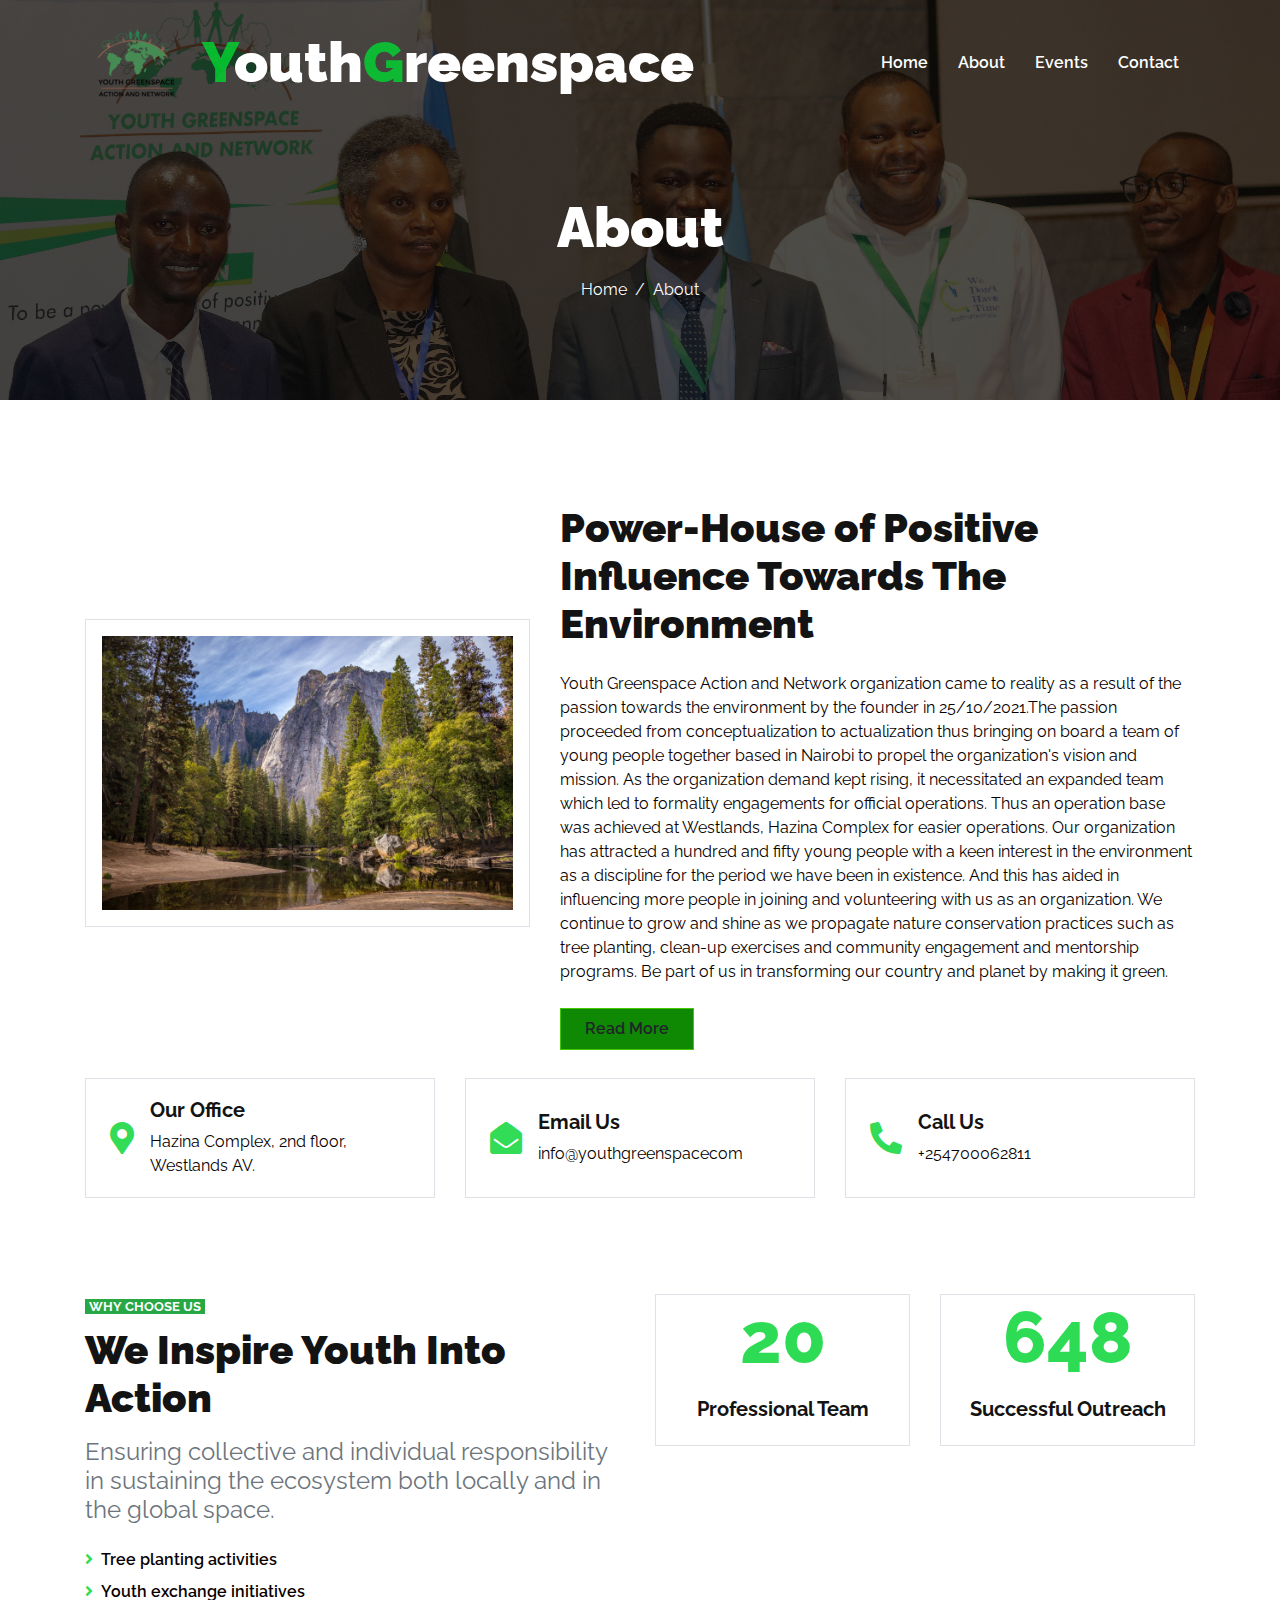
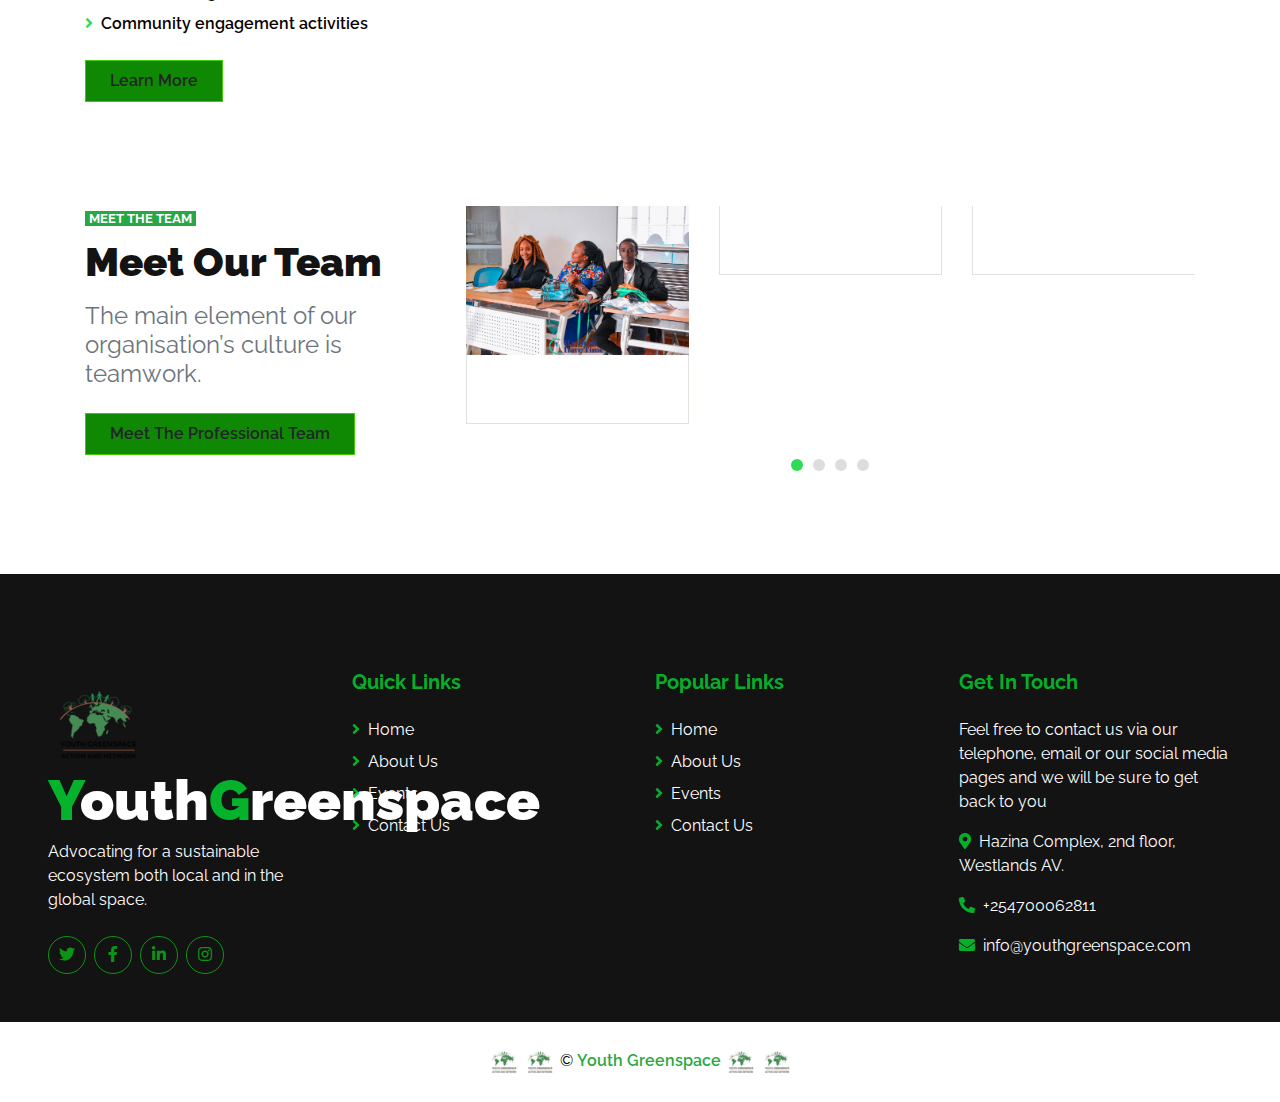
==== about.html @ 3b8a105d "Website files" ====
<!DOCTYPE html>
<html lang="en">

<head>
    <meta charset="utf-8">
    <title>Youth Greenspace</title>
    <meta content="width=device-width, initial-scale=1.0" name="viewport">
    <meta content="Free HTML Templates" name="keywords">
    <meta content="Free HTML Templates" name="description">

    <!-- Favicon -->
    <link href="img/favicon.ico" rel="icon">

    <!-- Google Web Fonts -->
    <link rel="preconnect" href="https://fonts.gstatic.com">
    <link href="https://fonts.googleapis.com/css2?family=Raleway:wght@400;500;600;700;800;900&display=swap" rel="stylesheet"> 

    <!-- Font Awesome -->
    <link href="https://cdnjs.cloudflare.com/ajax/libs/font-awesome/5.15.0/css/all.min.css" rel="stylesheet">

    <!-- Libraries Stylesheet -->
    <link href="lib/owlcarousel/assets/owl.carousel.min.css" rel="stylesheet">

    <!-- Customized Bootstrap Stylesheet -->
    <link href="css/style.css" rel="stylesheet">
</head>
<!--Start of Tawk.to Script-->
<script type="text/javascript">
    var Tawk_API=Tawk_API||{}, Tawk_LoadStart=new Date();
    (function(){
    var s1=document.createElement("script"),s0=document.getElementsByTagName("script")[0];
    s1.async=true;
    s1.src='https://embed.tawk.to/62adab88b0d10b6f3e780097/1g5r6c489';
    s1.charset='UTF-8';
    s1.setAttribute('crossorigin','*');
    s0.parentNode.insertBefore(s1,s0);
    })();
    </script>
    <!--End of Tawk.to Script-->
<body>
    <!-- Navbar Start -->
    <div class="container-fluid nav-bar p-0">
        <div class="container-lg p-0">
            <nav class="navbar navbar-expand-lg bg-secondary navbar-dark">
                <a class="navbar-brand" href="/">
                    <img src="img/greenspace-logo.png">
                </a>
                <a href="index.html" class="navbar-brand">
                    <h1 class="m-0 text-white display-4"><span class="text-primary">Y</span>outh<span class="text-primary">G</span>reenspace</h1>
                </a>
                <button type="button" class="navbar-toggler" data-toggle="collapse" data-target="#navbarCollapse">
                    <span class="navbar-toggler-icon"></span>
                </button>
                <div class="collapse navbar-collapse justify-content-between" id="navbarCollapse">
                    <div class="navbar-nav ml-auto py-0">
                        <a href="index.html" class="nav-item nav-link">Home</a>
                        <a href="about.html" class="nav-item nav-link active">About</a>
                        <a href="service.html" class="nav-item nav-link">Events</a>
                        <a href="contact.html" class="nav-item nav-link">Contact</a>
                    </div>
                </div>
            </nav>
        </div>
    </div>
    <!-- Navbar End -->


    <!-- Page Header Start -->
    <div class="container-fluid page-header d-flex flex-column align-items-center justify-content-center pt-0 pt-lg-5 mb-5">
        <h1 class="display-4 text-white mb-3 mt-0 mt-lg-5">About</h1>
        <div class="d-inline-flex text-white">
            <p class="m-0"><a class="text-white" href="">Home</a></p>
            <p class="m-0 px-2">/</p>
            <p class="m-0">About</p>
        </div>
    </div>
    <!-- Page Header Start -->


    <!-- About Start -->
    <div class="container-fluid py-5">
        <div class="container">
            <div class="row align-items-center pb-1">
                <div class="col-lg-5">
                    <img class="img-thumbnail p-3" src="img/about.jpg" alt="">
                </div>
                <div class="col-lg-7 mt-5 mt-lg-0">
                    <h1 class="mt-2 mb-4">Power-House of Positive Influence Towards The Environment</h1>
                    <p class="mb-4">Youth Greenspace Action and Network organization came to reality as a result of the passion towards the environment by the founder in 25/10/2021.The passion proceeded from conceptualization to actualization thus bringing on board a team of young people together based in Nairobi to propel the organization's vision and mission. As the organization demand kept rising, it necessitated an expanded team which led to formality engagements for official operations. Thus an operation base was achieved at Westlands, Hazina Complex for easier operations.
                        Our organization has attracted a hundred and fifty young people with a keen interest in the environment as a discipline for the period we have been in existence. And this has aided in influencing more people in joining and volunteering with us as an organization. We continue to grow and shine as we propagate nature conservation practices such as tree planting, clean-up exercises and community engagement and mentorship programs.
                        Be part of us in transforming our country and planet by making it green.
                        </p>
                    <a href="" class="btn btn-primary py-md-2 px-md-4 font-weight-semi-bold">Read More</a>
                </div>
            </div>
            <div class="row mt-4">
                <div class="col-md-4">
                    <div class="d-flex align-items-center border mb-4 mb-lg-0 p-4" style="height: 120px;">
                        <i class="fa fa-2x fa-map-marker-alt text-primary mr-3"></i>
                        <div class="d-flex flex-column">
                            <h5 class="font-weight-bold">Our Office</h5>
                            <p class="m-0">Hazina Complex, 2nd floor, Westlands AV.</p>
                        </div>
                    </div>
                </div>
                <div class="col-md-4">
                    <div class="d-flex align-items-center border mb-4 mb-lg-0 p-4" style="height: 120px;">
                        <i class="fa fa-2x fa-envelope-open text-primary mr-3"></i>
                        <div class="d-flex flex-column">
                            <h5 class="font-weight-bold">Email Us</h5>
                            <p class="m-0">info@youthgreenspacecom</p>
                        </div>
                    </div>
                </div>
                <div class="col-md-4">
                    <div class="d-flex align-items-center border mb-4 mb-lg-0 p-4" style="height: 120px;">
                        <i class="fas fa-2x fa-phone-alt text-primary mr-3"></i>
                        <div class="d-flex flex-column">
                            <h5 class="font-weight-bold">Call Us</h5>
                            <p class="m-0">+254700062811</p>
                        </div>
                    </div>
                </div>
            </div>
        </div>
    </div>
    <!-- About End -->


    <!-- Features Start -->
    <div class="container-fluid pt-5 pb-2">
        <div class="container">
            <div class="row">
                <div class="col-lg-6 mb-5">
                    <small class="bg-primary text-white text-uppercase font-weight-bold px-1">Why Choose Us</small>
                    <h1 class="mt-2 mb-3">We Inspire Youth Into Action</h1>
                    <h4 class="font-weight-normal text-muted mb-4">Ensuring collective and individual responsibility in sustaining the ecosystem both locally and in the global space.</h4>
                    <div class="list-inline mb-4">
                        <p class="font-weight-semi-bold mb-2"><i class="fa fa-angle-right text-primary mr-2"></i>Tree planting activities </p>
                        <p class="font-weight-semi-bold mb-2"><i class="fa fa-angle-right text-primary mr-2"></i>Youth exchange initiatives</p>
                        <p class="font-weight-semi-bold mb-2"><i class="fa fa-angle-right text-primary mr-2"></i>Community engagement activities </p>
                    </div>
                    <a href="" class="btn btn-primary py-md-2 px-md-4 font-weight-semi-bold">Learn More</a>
                </div>
                <div class="col-lg-6">
                    <div class="row">
                        <div class="col-sm-6 pb-1">
                            <div class="d-flex flex-column align-items-center border px-4 mb-4">
                                <h2 class="display-3 text-primary mb-3" data-toggle="counter-up">20</h2>
                                <h5 class="font-weight-bold mb-4">Professional Team</h5>
                            </div>
                        </div>
                        <div class="col-sm-6 pb-1">
                            <div class="d-flex flex-column align-items-center border px-4 mb-4">
                                <h2 class="display-3 text-primary mb-3" data-toggle="counter-up">648</h2>
                                <h5 class="font-weight-bold mb-4">Successful Outreach</h5>
                            </div>
                        </div>
                    </div>
                </div>
            </div>
        </div>
    </div>
	<!-- Features End -->
	

	<!-- Team Start -->
    <div class="container-fluid pt-5">
        <div class="container">
            <div class="row">
                <div class="col-lg-4 mb-5">
                    <small class="bg-primary text-white text-uppercase font-weight-bold px-1">Meet The Team</small>
                    <h1 class="mt-2 mb-3">Meet Our Team</h1>
                    <h4 class="font-weight-normal text-muted mb-4">The main element of our organisation’s culture is teamwork.</h4>
                    <a href="" class="btn btn-primary py-md-2 px-md-4 font-weight-semi-bold">Meet The Professional Team</a>
                </div>
                <div class="col-lg-8 mb-5">
                    <div class="owl-carousel team-carousel">
                        <div class="team-item">
                            <div class="position-relative">
                                <img class="img-fluid w-100" src="img/team-1.jpg" alt="">
                                <div class="team-overlay position-absolute d-flex align-items-center justify-content-center m-3">
                                    <div class="d-flex align-items-center justify-content-start">
                                        <a class="btn btn-outline-secondary rounded-circle text-center mr-2 px-0" style="width: 38px; height: 38px;" href="#"><i class="fab fa-twitter"></i></a>
                                        <a class="btn btn-outline-secondary rounded-circle text-center mr-2 px-0" style="width: 38px; height: 38px;" href="#"><i class="fab fa-facebook-f"></i></a>
                                        <a class="btn btn-outline-secondary rounded-circle text-center px-0" style="width: 38px; height: 38px;" href="#"><i class="fab fa-linkedin-in"></i></a>
                                    </div>
                                </div>
                            </div>
                            <div class="border border-top-0 text-center" style="padding: 30px;">
                                <h5 class="font-weight-bold"></h5>
                                <span></span>
                            </div>
                        </div>
                        <div class="team-item">
                            <div class="position-relative">
                                <img class="img-fluid w-100" src="img/team-2.jpg" alt="">
                                <div class="team-overlay position-absolute d-flex align-items-center justify-content-center m-3">
                                    <div class="d-flex align-items-center justify-content-start">
                                        <a class="btn btn-outline-secondary rounded-circle text-center mr-2 px-0" style="width: 38px; height: 38px;" href="#"><i class="fab fa-twitter"></i></a>
                                        <a class="btn btn-outline-secondary rounded-circle text-center mr-2 px-0" style="width: 38px; height: 38px;" href="#"><i class="fab fa-facebook-f"></i></a>
                                        <a class="btn btn-outline-secondary rounded-circle text-center px-0" style="width: 38px; height: 38px;" href="#"><i class="fab fa-linkedin-in"></i></a>
                                    </div>
                                </div>
                            </div>
                            <div class="border border-top-0 text-center" style="padding: 30px;">
                                <h5 class="font-weight-bold"></h5>
                                <span></span>
                            </div>
                        </div>
                        <div class="team-item">
                            <div class="position-relative">
                                <img class="img-fluid w-100" src="img/team-3.jpg" alt="">
                                <div class="team-overlay position-absolute d-flex align-items-center justify-content-center m-3">
                                    <div class="d-flex align-items-center justify-content-start">
                                        <a class="btn btn-outline-secondary rounded-circle text-center mr-2 px-0" style="width: 38px; height: 38px;" href="#"><i class="fab fa-twitter"></i></a>
                                        <a class="btn btn-outline-secondary rounded-circle text-center mr-2 px-0" style="width: 38px; height: 38px;" href="#"><i class="fab fa-facebook-f"></i></a>
                                        <a class="btn btn-outline-secondary rounded-circle text-center px-0" style="width: 38px; height: 38px;" href="#"><i class="fab fa-linkedin-in"></i></a>
                                    </div>
                                </div>
                            </div>
                            <div class="border border-top-0 text-center" style="padding: 30px;">
                                <h5 class="font-weight-bold"></h5>
                                <span></span>
                            </div>
                        </div>
                        <div class="team-item">
                            <div class="position-relative">
                                <img class="img-fluid w-100" src="img/team-4.jpg" alt="">
                                <div class="team-overlay position-absolute d-flex align-items-center justify-content-center m-3">
                                    <div class="d-flex align-items-center justify-content-start">
                                        <a class="btn btn-outline-secondary rounded-circle text-center mr-2 px-0" style="width: 38px; height: 38px;" href="#"><i class="fab fa-twitter"></i></a>
                                        <a class="btn btn-outline-secondary rounded-circle text-center mr-2 px-0" style="width: 38px; height: 38px;" href="#"><i class="fab fa-facebook-f"></i></a>
                                        <a class="btn btn-outline-secondary rounded-circle text-center px-0" style="width: 38px; height: 38px;" href="#"><i class="fab fa-linkedin-in"></i></a>
                                    </div>
                                </div>
                            </div>
                            <div class="border border-top-0 text-center" style="padding: 30px;">
                                <h5 class="font-weight-bold"></h5>
                                <span></span>
                            </div>
                        </div>
                    </div>
                </div>
            </div>
        </div>
    </div>
    <!-- Team End -->


    <!-- Footer Start -->
    <div class="container-fluid bg-secondary text-white mt-5 pt-5 px-sm-3 px-md-5">
        <div class="row pt-5">
            <div class="col-lg-3 col-md-6 mb-5">
                <a href="index.html" class="navbar-brand">
                    <img class="mb-30" src="img/greenspace-logo.png">
                    <h1 class="m-0 mt-n2 text-white display-4"><span class="text-primary">Y</span>outh<span class="text-primary">G</span>reenspace</h1>
                </a>
                <p>Advocating for a sustainable ecosystem both local and in the global space.</p>
                <div class="d-flex justify-content-start mt-4">
                    <a class="btn btn-outline-primary rounded-circle text-center mr-2 px-0" style="width: 38px; height: 38px;" href="#"><i class="fab fa-twitter"></i></a>
                    <a class="btn btn-outline-primary rounded-circle text-center mr-2 px-0" style="width: 38px; height: 38px;" href="#"><i class="fab fa-facebook-f"></i></a>
                    <a class="btn btn-outline-primary rounded-circle text-center mr-2 px-0" style="width: 38px; height: 38px;" href="#"><i class="fab fa-linkedin-in"></i></a>
                    <a class="btn btn-outline-primary rounded-circle text-center mr-2 px-0" style="width: 38px; height: 38px;" href="#"><i class="fab fa-instagram"></i></a>
                </div>
            </div>
            <div class="col-lg-3 col-md-6 mb-5">
                <h5 class="font-weight-bold text-primary mb-4">Quick Links</h5>
                <div class="d-flex flex-column justify-content-start">
                    <a class="text-white mb-2" href="#"><i class="fa fa-angle-right text-primary mr-2"></i>Home</a>
                    <a class="text-white mb-2" href="#"><i class="fa fa-angle-right text-primary mr-2"></i>About Us</a>
                    <a class="text-white mb-2" href="#"><i class="fa fa-angle-right text-primary mr-2"></i>Events</a>
                    <a class="text-white" href="#"><i class="fa fa-angle-right text-primary mr-2"></i>Contact Us</a>
                </div>
            </div>
            <div class="col-lg-3 col-md-6 mb-5">
                <h5 class="font-weight-bold text-primary mb-4">Popular Links</h5>
                <div class="d-flex flex-column justify-content-start">
                    <a class="text-white mb-2" href="#"><i class="fa fa-angle-right text-primary mr-2"></i>Home</a>
                    <a class="text-white mb-2" href="#"><i class="fa fa-angle-right text-primary mr-2"></i>About Us</a>
                    <a class="text-white mb-2" href="#"><i class="fa fa-angle-right text-primary mr-2"></i>Events</a>
                    <a class="text-white" href="#"><i class="fa fa-angle-right text-primary mr-2"></i>Contact Us</a>
                </div>
            </div>
            <div class="col-lg-3 col-md-6 mb-5">
                <h5 class="font-weight-bold text-primary mb-4">Get In Touch</h5>
                <p>Feel free to contact us via our telephone, email or our social media pages and we will be sure to get back to you</p>
                <p><i class="fa fa-map-marker-alt text-primary mr-2"></i>Hazina Complex, 2nd floor, Westlands AV.</p>
                <p><i class="fa fa-phone-alt text-primary mr-2"></i>+254700062811</p>
                <p><i class="fa fa-envelope text-primary mr-2"></i>info@youthgreenspace.com</p>
            </div>
        </div>
    </div>
    <div class="container-fluid py-4 px-sm-3 px-md-5">
        <p class="m-0 text-center">
            <img class="mb-30" src="img/favicon-1.png">
            <img class="mb-30" src="img/favicon-1.png">
            &copy; <a class="font-weight-semi-bold" href="#">Youth Greenspace</a>
            <img class="mb-30" src="img/favicon-1.png">
            <img class="mb-30" src="img/favicon-1.png">
        </p>
    </div>
    <!-- Footer End -->


    <!-- Back to Top -->
    <a href="#" class="btn btn-lg btn-primary back-to-top"><i class="fa fa-angle-up"></i></a>


    <!-- JavaScript Libraries -->
    <script src="https://code.jquery.com/jquery-3.4.1.min.js"></script>
    <script src="https://stackpath.bootstrapcdn.com/bootstrap/4.4.1/js/bootstrap.bundle.min.js"></script>
    <script src="lib/easing/easing.min.js"></script>
    <script src="lib/waypoints/waypoints.min.js"></script>
    <script src="lib/counterup/counterup.min.js"></script>
    <script src="lib/owlcarousel/owl.carousel.min.js"></script>

    <!-- Contact Javascript File -->
    <script src="mail/jqBootstrapValidation.min.js"></script>
    <script src="mail/contact.js"></script>

    <!-- Template Javascript -->
    <script src="js/main.js"></script>
</body>

</html>
---- css/style.css ----
/******* Bootstrap Theming ********/
/*!
 * Bootstrap v4.5.3 (https://getbootstrap.com/)
 * Copyright 2011-2020 The Bootstrap Authors
 * Copyright 2011-2020 Twitter, Inc.
 * Licensed under MIT (https://github.com/twbs/bootstrap/blob/main/LICENSE)
 */
:root {
  --blue: #007bff;
  --indigo: #6610f2;
  --purple: #6f42c1;
  --pink: #e83e8c;
  --red: #dc3545;
  --orange: #fd7e14;
  --yellow: #ffc107;
  --lightorange: #FDAC53;
  --teal: #20c997;
  --cyan: #17a2b8;
  --white: #fff;
  --gray: #6c757d;
  --gray-dark: #343a40;
  --primary: #28a745;
  --secondary: #131313;
  --success: #28a745;
  --info: #17a2b8;
  --warning: #ffc107;
  --danger: #dc3545;
  --light: #f8f9fa;
  --dark: #343a40;
  --breakpoint-xs: 0;
  --breakpoint-sm: 576px;
  --breakpoint-md: 768px;
  --breakpoint-lg: 992px;
  --breakpoint-xl: 1200px;
  --font-family-sans-serif: "Raleway", sans-serif;
  --font-family-monospace: SFMono-Regular, Menlo, Monaco, Consolas, "Liberation Mono", "Courier New", monospace;
}

*,
*::before,
*::after {
  box-sizing: border-box;
}

html {
  font-family: sans-serif;
  line-height: 1.15;
  -webkit-text-size-adjust: 100%;
  -webkit-tap-highlight-color: rgba(0, 0, 0, 0);
}

article, aside, figcaption, figure, footer, header, hgroup, main, nav, section {
  display: block;
}

body {
  margin: 0;
  font-family: "Raleway", sans-serif;
  font-size: 1rem;
  font-weight: 400;
  line-height: 1.5;
  color: #080000;
  text-align: left;
  background-color: #fff;
}

[tabindex="-1"]:focus:not(:focus-visible) {
  outline: 0 !important;
}

hr {
  box-sizing: content-box;
  height: 0;
  overflow: visible;
}

h1, h2, h3, h4, h5, h6 {
  margin-top: 0;
  margin-bottom: 0.5rem;
}

p {
  margin-top: 0;
  margin-bottom: 1rem;
}

abbr[title],
abbr[data-original-title] {
  text-decoration: underline;
  text-decoration: underline dotted;
  cursor: help;
  border-bottom: 0;
  text-decoration-skip-ink: none;
}

address {
  margin-bottom: 1rem;
  font-style: normal;
  line-height: inherit;
}

ol,
ul,
dl {
  margin-top: 0;
  margin-bottom: 1rem;
}

ol ol,
ul ul,
ol ul,
ul ol {
  margin-bottom: 0;
}

dt {
  font-weight: 700;
}

dd {
  margin-bottom: .5rem;
  margin-left: 0;
}

blockquote {
  margin: 0 0 1rem;
}

b,
strong {
  font-weight: bolder;
}

small {
  font-size: 80%;
}

sub,
sup {
  position: relative;
  font-size: 75%;
  line-height: 0;
  vertical-align: baseline;
}

sub {
  bottom: -.25em;
}

sup {
  top: -.5em;
}

a {
  color: #28a745;
  text-decoration: none;
  background-color: transparent;
}

a:hover {
  color: #043b0671;
  text-decoration: underline;
}

a:not([href]):not([class]) {
  color: inherit;
  text-decoration: none;
}

a:not([href]):not([class]):hover {
  color: inherit;
  text-decoration: none;
}

pre,
code,
kbd,
samp {
  font-family: SFMono-Regular, Menlo, Monaco, Consolas, "Liberation Mono", "Courier New", monospace;
  font-size: 1em;
}

pre {
  margin-top: 0;
  margin-bottom: 1rem;
  overflow: auto;
  -ms-overflow-style: scrollbar;
}

figure {
  margin: 0 0 1rem;
}

img {
  vertical-align: middle;
  border-style: none;
}

svg {
  overflow: hidden;
  vertical-align: middle;
}

table {
  border-collapse: collapse;
}

caption {
  padding-top: 0.75rem;
  padding-bottom: 0.75rem;
  color: #ebf6ff;
  text-align: left;
  caption-side: bottom;
}

th {
  text-align: inherit;
  text-align: -webkit-match-parent;
}

label {
  display: inline-block;
  margin-bottom: 0.5rem;
}

button {
  border-radius: 0;
}

button:focus {
  outline: 1px dotted;
  outline: 5px auto -webkit-focus-ring-color;
}

input,
button,
select,
optgroup,
textarea {
  margin: 0;
  font-family: inherit;
  font-size: inherit;
  line-height: inherit;
}

button,
input {
  overflow: visible;
}

button,
select {
  text-transform: none;
}

[role="button"] {
  cursor: pointer;
}

select {
  word-wrap: normal;
}

button,
[type="button"],
[type="reset"],
[type="submit"] {
  -webkit-appearance: button;
}

button:not(:disabled),
[type="button"]:not(:disabled),
[type="reset"]:not(:disabled),
[type="submit"]:not(:disabled) {
  cursor: pointer;
}

button::-moz-focus-inner,
[type="button"]::-moz-focus-inner,
[type="reset"]::-moz-focus-inner,
[type="submit"]::-moz-focus-inner {
  padding: 0;
  border-style: none;
}

input[type="radio"],
input[type="checkbox"] {
  box-sizing: border-box;
  padding: 0;
}

textarea {
  overflow: auto;
  resize: vertical;
}

fieldset {
  min-width: 0;
  padding: 0;
  margin: 0;
  border: 0;
}

legend {
  display: block;
  width: 100%;
  max-width: 100%;
  padding: 0;
  margin-bottom: .5rem;
  font-size: 1.5rem;
  line-height: inherit;
  color: inherit;
  white-space: normal;
}

@media (max-width: 1200px) {
  legend {
    font-size: calc(1.275rem + 0.3vw) ;
  }
}

progress {
  vertical-align: baseline;
}

[type="number"]::-webkit-inner-spin-button,
[type="number"]::-webkit-outer-spin-button {
  height: auto;
}

[type="search"] {
  outline-offset: -2px;
  -webkit-appearance: none;
}

[type="search"]::-webkit-search-decoration {
  -webkit-appearance: none;
}

::-webkit-file-upload-button {
  font: inherit;
  -webkit-appearance: button;
}

output {
  display: inline-block;
}

summary {
  display: list-item;
  cursor: pointer;
}

template {
  display: none;
}

[hidden] {
  display: none !important;
}

h1, h2, h3, h4, h5, h6,
.h1, .h2, .h3, .h4, .h5, .h6 {
  margin-bottom: 0.5rem;
  font-weight: 500;
  line-height: 1.2;
  color: #131313;
}

h1, .h1 {
  font-size: 2.5rem;
}

@media (max-width: 1200px) {
  h1, .h1 {
    font-size: calc(1.375rem + 1.5vw) ;
  }
}

h2, .h2 {
  font-size: 2rem;
}

@media (max-width: 1200px) {
  h2, .h2 {
    font-size: calc(1.325rem + 0.9vw) ;
  }
}

h3, .h3 {
  font-size: 1.75rem;
}

@media (max-width: 1200px) {
  h3, .h3 {
    font-size: calc(1.3rem + 0.6vw) ;
  }
}

h4, .h4 {
  font-size: 1.5rem;
}

@media (max-width: 1200px) {
  h4, .h4 {
    font-size: calc(1.275rem + 0.3vw) ;
  }
}

h5, .h5 {
  font-size: 1.25rem;
}

h6, .h6 {
  font-size: 1rem;
}

.lead {
  font-size: 1.25rem;
  font-weight: 300;
}

.display-1 {
  font-size: 6rem;
  font-weight: 300;
  line-height: 1.2;
}

@media (max-width: 1200px) {
  .display-1 {
    font-size: calc(1.725rem + 5.7vw) ;
  }
}

.display-2 {
  font-size: 5.5rem;
  font-weight: 300;
  line-height: 1.2;
}

@media (max-width: 1200px) {
  .display-2 {
    font-size: calc(1.675rem + 5.1vw) ;
  }
}

.display-3 {
  font-size: 4.5rem;
  font-weight: 300;
  line-height: 1.2;
}

@media (max-width: 1200px) {
  .display-3 {
    font-size: calc(1.575rem + 3.9vw) ;
  }
}

.display-4 {
  font-size: 3.5rem;
  font-weight: 300;
  line-height: 1.2;
}

@media (max-width: 1200px) {
  .display-4 {
    font-size: calc(1.475rem + 2.7vw) ;
  }
}

hr {
  margin-top: 1rem;
  margin-bottom: 1rem;
  border: 0;
  border-top: 1px solid rgba(0, 0, 0, 0.1);
}

small,
.small {
  font-size: 80%;
  font-weight: 400;
}

mark,
.mark {
  padding: 0.2em;
  background-color: #fcf8e3;
}

.list-unstyled {
  padding-left: 0;
  list-style: none;
}

.list-inline {
  padding-left: 0;
  list-style: none;
}

.list-inline-item {
  display: inline-block;
}

.list-inline-item:not(:last-child) {
  margin-right: 0.5rem;
}

.initialism {
  font-size: 90%;
  text-transform: uppercase;
}

.blockquote {
  margin-bottom: 1rem;
  font-size: 1.25rem;
}

.blockquote-footer {
  display: block;
  font-size: 80%;
  color: #6c757d;
}

.blockquote-footer::before {
  content: "\2014\00A0";
}

.img-fluid {
  max-width: 100%;
  height: auto;
}

.img-thumbnail {
  padding: 0.25rem;
  background-color: #fff;
  border: 1px solid #dee2e6;
  max-width: 100%;
  height: auto;
}

.figure {
  display: inline-block;
}

.figure-img {
  margin-bottom: 0.5rem;
  line-height: 1;
}

.figure-caption {
  font-size: 90%;
  color: #6c757d;
}

code {
  font-size: 87.5%;
  color: #e83e8c;
  word-wrap: break-word;
}

a > code {
  color: inherit;
}

kbd {
  padding: 0.2rem 0.4rem;
  font-size: 87.5%;
  color: #fff;
  background-color: #212529;
}

kbd kbd {
  padding: 0;
  font-size: 100%;
  font-weight: 700;
}

pre {
  display: block;
  font-size: 87.5%;
  color: #212529;
}

pre code {
  font-size: inherit;
  color: inherit;
  word-break: normal;
}

.pre-scrollable {
  max-height: 340px;
  overflow-y: scroll;
}

.container,
.container-fluid,
.container-sm,
.container-md,
.container-lg,
.container-xl {
  width: 100%;
  padding-right: 15px;
  padding-left: 15px;
  margin-right: auto;
  margin-left: auto;
}

@media (min-width: 576px) {
  .container, .container-sm {
    max-width: 540px;
  }
}

@media (min-width: 768px) {
  .container, .container-sm, .container-md {
    max-width: 720px;
  }
}

@media (min-width: 992px) {
  .container, .container-sm, .container-md, .container-lg {
    max-width: 960px;
  }
}

@media (min-width: 1200px) {
  .container, .container-sm, .container-md, .container-lg, .container-xl {
    max-width: 1140px;
  }
}

.row {
  display: flex;
  flex-wrap: wrap;
  margin-right: -15px;
  margin-left: -15px;
}

.no-gutters {
  margin-right: 0;
  margin-left: 0;
}

.no-gutters > .col,
.no-gutters > [class*="col-"] {
  padding-right: 0;
  padding-left: 0;
}

.col-1, .col-2, .col-3, .col-4, .col-5, .col-6, .col-7, .col-8, .col-9, .col-10, .col-11, .col-12, .col,
.col-auto, .col-sm-1, .col-sm-2, .col-sm-3, .col-sm-4, .col-sm-5, .col-sm-6, .col-sm-7, .col-sm-8, .col-sm-9, .col-sm-10, .col-sm-11, .col-sm-12, .col-sm,
.col-sm-auto, .col-md-1, .col-md-2, .col-md-3, .col-md-4, .col-md-5, .col-md-6, .col-md-7, .col-md-8, .col-md-9, .col-md-10, .col-md-11, .col-md-12, .col-md,
.col-md-auto, .col-lg-1, .col-lg-2, .col-lg-3, .col-lg-4, .col-lg-5, .col-lg-6, .col-lg-7, .col-lg-8, .col-lg-9, .col-lg-10, .col-lg-11, .col-lg-12, .col-lg,
.col-lg-auto, .col-xl-1, .col-xl-2, .col-xl-3, .col-xl-4, .col-xl-5, .col-xl-6, .col-xl-7, .col-xl-8, .col-xl-9, .col-xl-10, .col-xl-11, .col-xl-12, .col-xl,
.col-xl-auto {
  position: relative;
  width: 100%;
  padding-right: 15px;
  padding-left: 15px;
}

.col {
  flex-basis: 0;
  flex-grow: 1;
  max-width: 100%;
}

.row-cols-1 > * {
  flex: 0 0 100%;
  max-width: 100%;
}

.row-cols-2 > * {
  flex: 0 0 50%;
  max-width: 50%;
}

.row-cols-3 > * {
  flex: 0 0 33.33333%;
  max-width: 33.33333%;
}

.row-cols-4 > * {
  flex: 0 0 25%;
  max-width: 25%;
}

.row-cols-5 > * {
  flex: 0 0 20%;
  max-width: 20%;
}

.row-cols-6 > * {
  flex: 0 0 16.66667%;
  max-width: 16.66667%;
}

.col-auto {
  flex: 0 0 auto;
  width: auto;
  max-width: 100%;
}

.col-1 {
  flex: 0 0 8.33333%;
  max-width: 8.33333%;
}

.col-2 {
  flex: 0 0 16.66667%;
  max-width: 16.66667%;
}

.col-3 {
  flex: 0 0 25%;
  max-width: 25%;
}

.col-4 {
  flex: 0 0 33.33333%;
  max-width: 33.33333%;
}

.col-5 {
  flex: 0 0 41.66667%;
  max-width: 41.66667%;
}

.col-6 {
  flex: 0 0 50%;
  max-width: 50%;
}

.col-7 {
  flex: 0 0 58.33333%;
  max-width: 58.33333%;
}

.col-8 {
  flex: 0 0 66.66667%;
  max-width: 66.66667%;
}

.col-9 {
  flex: 0 0 75%;
  max-width: 75%;
}

.col-10 {
  flex: 0 0 83.33333%;
  max-width: 83.33333%;
}

.col-11 {
  flex: 0 0 91.66667%;
  max-width: 91.66667%;
}

.col-12 {
  flex: 0 0 100%;
  max-width: 100%;
}

.order-first {
  order: -1;
}

.order-last {
  order: 13;
}

.order-0 {
  order: 0;
}

.order-1 {
  order: 1;
}

.order-2 {
  order: 2;
}

.order-3 {
  order: 3;
}

.order-4 {
  order: 4;
}

.order-5 {
  order: 5;
}

.order-6 {
  order: 6;
}

.order-7 {
  order: 7;
}

.order-8 {
  order: 8;
}

.order-9 {
  order: 9;
}

.order-10 {
  order: 10;
}

.order-11 {
  order: 11;
}

.order-12 {
  order: 12;
}

.offset-1 {
  margin-left: 8.33333%;
}

.offset-2 {
  margin-left: 16.66667%;
}

.offset-3 {
  margin-left: 25%;
}

.offset-4 {
  margin-left: 33.33333%;
}

.offset-5 {
  margin-left: 41.66667%;
}

.offset-6 {
  margin-left: 50%;
}

.offset-7 {
  margin-left: 58.33333%;
}

.offset-8 {
  margin-left: 66.66667%;
}

.offset-9 {
  margin-left: 75%;
}

.offset-10 {
  margin-left: 83.33333%;
}

.offset-11 {
  margin-left: 91.66667%;
}

@media (min-width: 576px) {
  .col-sm {
    flex-basis: 0;
    flex-grow: 1;
    max-width: 100%;
  }
  .row-cols-sm-1 > * {
    flex: 0 0 100%;
    max-width: 100%;
  }
  .row-cols-sm-2 > * {
    flex: 0 0 50%;
    max-width: 50%;
  }
  .row-cols-sm-3 > * {
    flex: 0 0 33.33333%;
    max-width: 33.33333%;
  }
  .row-cols-sm-4 > * {
    flex: 0 0 25%;
    max-width: 25%;
  }
  .row-cols-sm-5 > * {
    flex: 0 0 20%;
    max-width: 20%;
  }
  .row-cols-sm-6 > * {
    flex: 0 0 16.66667%;
    max-width: 16.66667%;
  }
  .col-sm-auto {
    flex: 0 0 auto;
    width: auto;
    max-width: 100%;
  }
  .col-sm-1 {
    flex: 0 0 8.33333%;
    max-width: 8.33333%;
  }
  .col-sm-2 {
    flex: 0 0 16.66667%;
    max-width: 16.66667%;
  }
  .col-sm-3 {
    flex: 0 0 25%;
    max-width: 25%;
  }
  .col-sm-4 {
    flex: 0 0 33.33333%;
    max-width: 33.33333%;
  }
  .col-sm-5 {
    flex: 0 0 41.66667%;
    max-width: 41.66667%;
  }
  .col-sm-6 {
    flex: 0 0 50%;
    max-width: 50%;
  }
  .col-sm-7 {
    flex: 0 0 58.33333%;
    max-width: 58.33333%;
  }
  .col-sm-8 {
    flex: 0 0 66.66667%;
    max-width: 66.66667%;
  }
  .col-sm-9 {
    flex: 0 0 75%;
    max-width: 75%;
  }
  .col-sm-10 {
    flex: 0 0 83.33333%;
    max-width: 83.33333%;
  }
  .col-sm-11 {
    flex: 0 0 91.66667%;
    max-width: 91.66667%;
  }
  .col-sm-12 {
    flex: 0 0 100%;
    max-width: 100%;
  }
  .order-sm-first {
    order: -1;
  }
  .order-sm-last {
    order: 13;
  }
  .order-sm-0 {
    order: 0;
  }
  .order-sm-1 {
    order: 1;
  }
  .order-sm-2 {
    order: 2;
  }
  .order-sm-3 {
    order: 3;
  }
  .order-sm-4 {
    order: 4;
  }
  .order-sm-5 {
    order: 5;
  }
  .order-sm-6 {
    order: 6;
  }
  .order-sm-7 {
    order: 7;
  }
  .order-sm-8 {
    order: 8;
  }
  .order-sm-9 {
    order: 9;
  }
  .order-sm-10 {
    order: 10;
  }
  .order-sm-11 {
    order: 11;
  }
  .order-sm-12 {
    order: 12;
  }
  .offset-sm-0 {
    margin-left: 0;
  }
  .offset-sm-1 {
    margin-left: 8.33333%;
  }
  .offset-sm-2 {
    margin-left: 16.66667%;
  }
  .offset-sm-3 {
    margin-left: 25%;
  }
  .offset-sm-4 {
    margin-left: 33.33333%;
  }
  .offset-sm-5 {
    margin-left: 41.66667%;
  }
  .offset-sm-6 {
    margin-left: 50%;
  }
  .offset-sm-7 {
    margin-left: 58.33333%;
  }
  .offset-sm-8 {
    margin-left: 66.66667%;
  }
  .offset-sm-9 {
    margin-left: 75%;
  }
  .offset-sm-10 {
    margin-left: 83.33333%;
  }
  .offset-sm-11 {
    margin-left: 91.66667%;
  }
}

@media (min-width: 768px) {
  .col-md {
    flex-basis: 0;
    flex-grow: 1;
    max-width: 100%;
  }
  .row-cols-md-1 > * {
    flex: 0 0 100%;
    max-width: 100%;
  }
  .row-cols-md-2 > * {
    flex: 0 0 50%;
    max-width: 50%;
  }
  .row-cols-md-3 > * {
    flex: 0 0 33.33333%;
    max-width: 33.33333%;
  }
  .row-cols-md-4 > * {
    flex: 0 0 25%;
    max-width: 25%;
  }
  .row-cols-md-5 > * {
    flex: 0 0 20%;
    max-width: 20%;
  }
  .row-cols-md-6 > * {
    flex: 0 0 16.66667%;
    max-width: 16.66667%;
  }
  .col-md-auto {
    flex: 0 0 auto;
    width: auto;
    max-width: 100%;
  }
  .col-md-1 {
    flex: 0 0 8.33333%;
    max-width: 8.33333%;
  }
  .col-md-2 {
    flex: 0 0 16.66667%;
    max-width: 16.66667%;
  }
  .col-md-3 {
    flex: 0 0 25%;
    max-width: 25%;
  }
  .col-md-4 {
    flex: 0 0 33.33333%;
    max-width: 33.33333%;
  }
  .col-md-5 {
    flex: 0 0 41.66667%;
    max-width: 41.66667%;
  }
  .col-md-6 {
    flex: 0 0 50%;
    max-width: 50%;
  }
  .col-md-7 {
    flex: 0 0 58.33333%;
    max-width: 58.33333%;
  }
  .col-md-8 {
    flex: 0 0 66.66667%;
    max-width: 66.66667%;
  }
  .col-md-9 {
    flex: 0 0 75%;
    max-width: 75%;
  }
  .col-md-10 {
    flex: 0 0 83.33333%;
    max-width: 83.33333%;
  }
  .col-md-11 {
    flex: 0 0 91.66667%;
    max-width: 91.66667%;
  }
  .col-md-12 {
    flex: 0 0 100%;
    max-width: 100%;
  }
  .order-md-first {
    order: -1;
  }
  .order-md-last {
    order: 13;
  }
  .order-md-0 {
    order: 0;
  }
  .order-md-1 {
    order: 1;
  }
  .order-md-2 {
    order: 2;
  }
  .order-md-3 {
    order: 3;
  }
  .order-md-4 {
    order: 4;
  }
  .order-md-5 {
    order: 5;
  }
  .order-md-6 {
    order: 6;
  }
  .order-md-7 {
    order: 7;
  }
  .order-md-8 {
    order: 8;
  }
  .order-md-9 {
    order: 9;
  }
  .order-md-10 {
    order: 10;
  }
  .order-md-11 {
    order: 11;
  }
  .order-md-12 {
    order: 12;
  }
  .offset-md-0 {
    margin-left: 0;
  }
  .offset-md-1 {
    margin-left: 8.33333%;
  }
  .offset-md-2 {
    margin-left: 16.66667%;
  }
  .offset-md-3 {
    margin-left: 25%;
  }
  .offset-md-4 {
    margin-left: 33.33333%;
  }
  .offset-md-5 {
    margin-left: 41.66667%;
  }
  .offset-md-6 {
    margin-left: 50%;
  }
  .offset-md-7 {
    margin-left: 58.33333%;
  }
  .offset-md-8 {
    margin-left: 66.66667%;
  }
  .offset-md-9 {
    margin-left: 75%;
  }
  .offset-md-10 {
    margin-left: 83.33333%;
  }
  .offset-md-11 {
    margin-left: 91.66667%;
  }
}

@media (min-width: 992px) {
  .col-lg {
    flex-basis: 0;
    flex-grow: 1;
    max-width: 100%;
  }
  .row-cols-lg-1 > * {
    flex: 0 0 100%;
    max-width: 100%;
  }
  .row-cols-lg-2 > * {
    flex: 0 0 50%;
    max-width: 50%;
  }
  .row-cols-lg-3 > * {
    flex: 0 0 33.33333%;
    max-width: 33.33333%;
  }
  .row-cols-lg-4 > * {
    flex: 0 0 25%;
    max-width: 25%;
  }
  .row-cols-lg-5 > * {
    flex: 0 0 20%;
    max-width: 20%;
  }
  .row-cols-lg-6 > * {
    flex: 0 0 16.66667%;
    max-width: 16.66667%;
  }
  .col-lg-auto {
    flex: 0 0 auto;
    width: auto;
    max-width: 100%;
  }
  .col-lg-1 {
    flex: 0 0 8.33333%;
    max-width: 8.33333%;
  }
  .col-lg-2 {
    flex: 0 0 16.66667%;
    max-width: 16.66667%;
  }
  .col-lg-3 {
    flex: 0 0 25%;
    max-width: 25%;
  }
  .col-lg-4 {
    flex: 0 0 33.33333%;
    max-width: 33.33333%;
  }
  .col-lg-5 {
    flex: 0 0 41.66667%;
    max-width: 41.66667%;
  }
  .col-lg-6 {
    flex: 0 0 50%;
    max-width: 50%;
  }
  .col-lg-7 {
    flex: 0 0 58.33333%;
    max-width: 58.33333%;
  }
  .col-lg-8 {
    flex: 0 0 66.66667%;
    max-width: 66.66667%;
  }
  .col-lg-9 {
    flex: 0 0 75%;
    max-width: 75%;
  }
  .col-lg-10 {
    flex: 0 0 83.33333%;
    max-width: 83.33333%;
  }
  .col-lg-11 {
    flex: 0 0 91.66667%;
    max-width: 91.66667%;
  }
  .col-lg-12 {
    flex: 0 0 100%;
    max-width: 100%;
  }
  .order-lg-first {
    order: -1;
  }
  .order-lg-last {
    order: 13;
  }
  .order-lg-0 {
    order: 0;
  }
  .order-lg-1 {
    order: 1;
  }
  .order-lg-2 {
    order: 2;
  }
  .order-lg-3 {
    order: 3;
  }
  .order-lg-4 {
    order: 4;
  }
  .order-lg-5 {
    order: 5;
  }
  .order-lg-6 {
    order: 6;
  }
  .order-lg-7 {
    order: 7;
  }
  .order-lg-8 {
    order: 8;
  }
  .order-lg-9 {
    order: 9;
  }
  .order-lg-10 {
    order: 10;
  }
  .order-lg-11 {
    order: 11;
  }
  .order-lg-12 {
    order: 12;
  }
  .offset-lg-0 {
    margin-left: 0;
  }
  .offset-lg-1 {
    margin-left: 8.33333%;
  }
  .offset-lg-2 {
    margin-left: 16.66667%;
  }
  .offset-lg-3 {
    margin-left: 25%;
  }
  .offset-lg-4 {
    margin-left: 33.33333%;
  }
  .offset-lg-5 {
    margin-left: 41.66667%;
  }
  .offset-lg-6 {
    margin-left: 50%;
  }
  .offset-lg-7 {
    margin-left: 58.33333%;
  }
  .offset-lg-8 {
    margin-left: 66.66667%;
  }
  .offset-lg-9 {
    margin-left: 75%;
  }
  .offset-lg-10 {
    margin-left: 83.33333%;
  }
  .offset-lg-11 {
    margin-left: 91.66667%;
  }
}

@media (min-width: 1200px) {
  .col-xl {
    flex-basis: 0;
    flex-grow: 1;
    max-width: 100%;
  }
  .row-cols-xl-1 > * {
    flex: 0 0 100%;
    max-width: 100%;
  }
  .row-cols-xl-2 > * {
    flex: 0 0 50%;
    max-width: 50%;
  }
  .row-cols-xl-3 > * {
    flex: 0 0 33.33333%;
    max-width: 33.33333%;
  }
  .row-cols-xl-4 > * {
    flex: 0 0 25%;
    max-width: 25%;
  }
  .row-cols-xl-5 > * {
    flex: 0 0 20%;
    max-width: 20%;
  }
  .row-cols-xl-6 > * {
    flex: 0 0 16.66667%;
    max-width: 16.66667%;
  }
  .col-xl-auto {
    flex: 0 0 auto;
    width: auto;
    max-width: 100%;
  }
  .col-xl-1 {
    flex: 0 0 8.33333%;
    max-width: 8.33333%;
  }
  .col-xl-2 {
    flex: 0 0 16.66667%;
    max-width: 16.66667%;
  }
  .col-xl-3 {
    flex: 0 0 25%;
    max-width: 25%;
  }
  .col-xl-4 {
    flex: 0 0 33.33333%;
    max-width: 33.33333%;
  }
  .col-xl-5 {
    flex: 0 0 41.66667%;
    max-width: 41.66667%;
  }
  .col-xl-6 {
    flex: 0 0 50%;
    max-width: 50%;
  }
  .col-xl-7 {
    flex: 0 0 58.33333%;
    max-width: 58.33333%;
  }
  .col-xl-8 {
    flex: 0 0 66.66667%;
    max-width: 66.66667%;
  }
  .col-xl-9 {
    flex: 0 0 75%;
    max-width: 75%;
  }
  .col-xl-10 {
    flex: 0 0 83.33333%;
    max-width: 83.33333%;
  }
  .col-xl-11 {
    flex: 0 0 91.66667%;
    max-width: 91.66667%;
  }
  .col-xl-12 {
    flex: 0 0 100%;
    max-width: 100%;
  }
  .order-xl-first {
    order: -1;
  }
  .order-xl-last {
    order: 13;
  }
  .order-xl-0 {
    order: 0;
  }
  .order-xl-1 {
    order: 1;
  }
  .order-xl-2 {
    order: 2;
  }
  .order-xl-3 {
    order: 3;
  }
  .order-xl-4 {
    order: 4;
  }
  .order-xl-5 {
    order: 5;
  }
  .order-xl-6 {
    order: 6;
  }
  .order-xl-7 {
    order: 7;
  }
  .order-xl-8 {
    order: 8;
  }
  .order-xl-9 {
    order: 9;
  }
  .order-xl-10 {
    order: 10;
  }
  .order-xl-11 {
    order: 11;
  }
  .order-xl-12 {
    order: 12;
  }
  .offset-xl-0 {
    margin-left: 0;
  }
  .offset-xl-1 {
    margin-left: 8.33333%;
  }
  .offset-xl-2 {
    margin-left: 16.66667%;
  }
  .offset-xl-3 {
    margin-left: 25%;
  }
  .offset-xl-4 {
    margin-left: 33.33333%;
  }
  .offset-xl-5 {
    margin-left: 41.66667%;
  }
  .offset-xl-6 {
    margin-left: 50%;
  }
  .offset-xl-7 {
    margin-left: 58.33333%;
  }
  .offset-xl-8 {
    margin-left: 66.66667%;
  }
  .offset-xl-9 {
    margin-left: 75%;
  }
  .offset-xl-10 {
    margin-left: 83.33333%;
  }
  .offset-xl-11 {
    margin-left: 91.66667%;
  }
}

.table {
  width: 100%;
  margin-bottom: 1rem;
  color: #4A4A4A;
}

.table th,
.table td {
  padding: 0.75rem;
  vertical-align: top;
  border-top: 1px solid #dee2e6;
}

.table thead th {
  vertical-align: bottom;
  border-bottom: 2px solid #dee2e6;
}

.table tbody + tbody {
  border-top: 2px solid #dee2e6;
}

.table-sm th,
.table-sm td {
  padding: 0.3rem;
}

.table-bordered {
  border: 1px solid #dee2e6;
}

.table-bordered th,
.table-bordered td {
  border: 1px solid #dee2e6;
}

.table-bordered thead th,
.table-bordered thead td {
  border-bottom-width: 2px;
}

.table-borderless th,
.table-borderless td,
.table-borderless thead th,
.table-borderless tbody + tbody {
  border: 0;
}

.table-striped tbody tr:nth-of-type(odd) {
  background-color: rgba(0, 0, 0, 0.05);
}

.table-hover tbody tr:hover {
  color: #4A4A4A;
  background-color: rgba(0, 0, 0, 0.075);
}

.table-primary,
.table-primary > th,
.table-primary > td {
  background-color: #fee8cf;
}

.table-primary th,
.table-primary td,
.table-primary thead th,
.table-primary tbody + tbody {
  border-color: #fed4a6;
}

.table-hover .table-primary:hover {
  background-color: #fddcb6;
}

.table-hover .table-primary:hover > td,
.table-hover .table-primary:hover > th {
  background-color: #fddcb6;
}

.table-secondary,
.table-secondary > th,
.table-secondary > td {
  background-color: #bdbdbd;
}

.table-secondary th,
.table-secondary td,
.table-secondary thead th,
.table-secondary tbody + tbody {
  border-color: #848484;
}

.table-hover .table-secondary:hover {
  background-color: #b0b0b0;
}

.table-hover .table-secondary:hover > td,
.table-hover .table-secondary:hover > th {
  background-color: #b0b0b0;
}

.table-success,
.table-success > th,
.table-success > td {
  background-color: #c3e6cb;
}

.table-success th,
.table-success td,
.table-success thead th,
.table-success tbody + tbody {
  border-color: #8fd19e;
}

.table-hover .table-success:hover {
  background-color: #b1dfbb;
}

.table-hover .table-success:hover > td,
.table-hover .table-success:hover > th {
  background-color: #b1dfbb;
}

.table-info,
.table-info > th,
.table-info > td {
  background-color: #bee5eb;
}

.table-info th,
.table-info td,
.table-info thead th,
.table-info tbody + tbody {
  border-color: #86cfda;
}

.table-hover .table-info:hover {
  background-color: #abdde5;
}

.table-hover .table-info:hover > td,
.table-hover .table-info:hover > th {
  background-color: #abdde5;
}

.table-warning,
.table-warning > th,
.table-warning > td {
  background-color: #ffeeba;
}

.table-warning th,
.table-warning td,
.table-warning thead th,
.table-warning tbody + tbody {
  border-color: #adff7e;
}

.table-hover .table-warning:hover {
  background-color: #cbffa1;
}

.table-hover .table-warning:hover > td,
.table-hover .table-warning:hover > th {
  background-color: #b1ffa1;
}

.table-danger,
.table-danger > th,
.table-danger > td {
  background-color: #f5c6cb;
}

.table-danger th,
.table-danger td,
.table-danger thead th,
.table-danger tbody + tbody {
  border-color: #ed969e;
}

.table-hover .table-danger:hover {
  background-color: #f1b0b7;
}

.table-hover .table-danger:hover > td,
.table-hover .table-danger:hover > th {
  background-color: #f1b0b7;
}

.table-light,
.table-light > th,
.table-light > td {
  background-color: #fdfdfe;
}

.table-light th,
.table-light td,
.table-light thead th,
.table-light tbody + tbody {
  border-color: #fbfcfc;
}

.table-hover .table-light:hover {
  background-color: #ececf6;
}

.table-hover .table-light:hover > td,
.table-hover .table-light:hover > th {
  background-color: #ececf6;
}

.table-dark,
.table-dark > th,
.table-dark > td {
  background-color: #c6c8ca;
}

.table-dark th,
.table-dark td,
.table-dark thead th,
.table-dark tbody + tbody {
  border-color: #95999c;
}

.table-hover .table-dark:hover {
  background-color: #b9bbbe;
}

.table-hover .table-dark:hover > td,
.table-hover .table-dark:hover > th {
  background-color: #b9bbbe;
}

.table-active,
.table-active > th,
.table-active > td {
  background-color: rgba(0, 0, 0, 0.075);
}

.table-hover .table-active:hover {
  background-color: rgba(0, 0, 0, 0.075);
}

.table-hover .table-active:hover > td,
.table-hover .table-active:hover > th {
  background-color: rgba(0, 0, 0, 0.075);
}

.table .thead-dark th {
  color: #fff;
  background-color: #343a40;
  border-color: #454d55;
}

.table .thead-light th {
  color: #495057;
  background-color: #e9ecef;
  border-color: #dee2e6;
}

.table-dark {
  color: #fff;
  background-color: #343a40;
}

.table-dark th,
.table-dark td,
.table-dark thead th {
  border-color: #454d55;
}

.table-dark.table-bordered {
  border: 0;
}

.table-dark.table-striped tbody tr:nth-of-type(odd) {
  background-color: rgba(255, 255, 255, 0.05);
}

.table-dark.table-hover tbody tr:hover {
  color: #fff;
  background-color: rgba(255, 255, 255, 0.075);
}

@media (max-width: 575.98px) {
  .table-responsive-sm {
    display: block;
    width: 100%;
    overflow-x: auto;
    -webkit-overflow-scrolling: touch;
  }
  .table-responsive-sm > .table-bordered {
    border: 0;
  }
}

@media (max-width: 767.98px) {
  .table-responsive-md {
    display: block;
    width: 100%;
    overflow-x: auto;
    -webkit-overflow-scrolling: touch;
  }
  .table-responsive-md > .table-bordered {
    border: 0;
  }
}

@media (max-width: 991.98px) {
  .table-responsive-lg {
    display: block;
    width: 100%;
    overflow-x: auto;
    -webkit-overflow-scrolling: touch;
  }
  .table-responsive-lg > .table-bordered {
    border: 0;
  }
}

@media (max-width: 1199.98px) {
  .table-responsive-xl {
    display: block;
    width: 100%;
    overflow-x: auto;
    -webkit-overflow-scrolling: touch;
  }
  .table-responsive-xl > .table-bordered {
    border: 0;
  }
}

.table-responsive {
  display: block;
  width: 100%;
  overflow-x: auto;
  -webkit-overflow-scrolling: touch;
}

.table-responsive > .table-bordered {
  border: 0;
}

.form-control {
  display: block;
  width: 100%;
  height: calc(1.5em + 0.75rem + 2px);
  padding: 0.375rem 0.75rem;
  font-size: 1rem;
  font-weight: 400;
  line-height: 1.5;
  color: #495057;
  background-color: #fff;
  background-clip: padding-box;
  border: 1px solid #ced4da;
  border-radius: 0;
  transition: border-color 0.15s ease-in-out, box-shadow 0.15s ease-in-out;
}

@media (prefers-reduced-motion: reduce) {
  .form-control {
    transition: none;
  }
}

.form-control::-ms-expand {
  background-color: transparent;
  border: 0;
}

.form-control:-moz-focusring {
  color: transparent;
  text-shadow: 0 0 0 #495057;
}

.form-control:focus {
  color: #495057;
  background-color: #fff;
  border-color: #fee9d1;
  outline: 0;
  box-shadow: 0 0 0 0.2rem rgba(253, 172, 83, 0.25);
}

.form-control::placeholder {
  color: #6c757d;
  opacity: 1;
}

.form-control:disabled, .form-control[readonly] {
  background-color: #e9ecef;
  opacity: 1;
}

input[type="date"].form-control,
input[type="time"].form-control,
input[type="datetime-local"].form-control,
input[type="month"].form-control {
  appearance: none;
}

select.form-control:focus::-ms-value {
  color: #495057;
  background-color: #fff;
}

.form-control-file,
.form-control-range {
  display: block;
  width: 100%;
}

.col-form-label {
  padding-top: calc(0.375rem + 1px);
  padding-bottom: calc(0.375rem + 1px);
  margin-bottom: 0;
  font-size: inherit;
  line-height: 1.5;
}

.col-form-label-lg {
  padding-top: calc(0.5rem + 1px);
  padding-bottom: calc(0.5rem + 1px);
  font-size: 1.25rem;
  line-height: 1.5;
}

.col-form-label-sm {
  padding-top: calc(0.25rem + 1px);
  padding-bottom: calc(0.25rem + 1px);
  font-size: 0.875rem;
  line-height: 1.5;
}

.form-control-plaintext {
  display: block;
  width: 100%;
  padding: 0.375rem 0;
  margin-bottom: 0;
  font-size: 1rem;
  line-height: 1.5;
  color: #4A4A4A;
  background-color: transparent;
  border: solid transparent;
  border-width: 1px 0;
}

.form-control-plaintext.form-control-sm, .form-control-plaintext.form-control-lg {
  padding-right: 0;
  padding-left: 0;
}

.form-control-sm {
  height: calc(1.5em + 0.5rem + 2px);
  padding: 0.25rem 0.5rem;
  font-size: 0.875rem;
  line-height: 1.5;
}

.form-control-lg {
  height: calc(1.5em + 1rem + 2px);
  padding: 0.5rem 1rem;
  font-size: 1.25rem;
  line-height: 1.5;
}

select.form-control[size], select.form-control[multiple] {
  height: auto;
}

textarea.form-control {
  height: auto;
}

.form-group {
  margin-bottom: 1rem;
}

.form-text {
  display: block;
  margin-top: 0.25rem;
}

.form-row {
  display: flex;
  flex-wrap: wrap;
  margin-right: -5px;
  margin-left: -5px;
}

.form-row > .col,
.form-row > [class*="col-"] {
  padding-right: 5px;
  padding-left: 5px;
}

.form-check {
  position: relative;
  display: block;
  padding-left: 1.25rem;
}

.form-check-input {
  position: absolute;
  margin-top: 0.3rem;
  margin-left: -1.25rem;
}

.form-check-input[disabled] ~ .form-check-label,
.form-check-input:disabled ~ .form-check-label {
  color: #6c757d;
}

.form-check-label {
  margin-bottom: 0;
}

.form-check-inline {
  display: inline-flex;
  align-items: center;
  padding-left: 0;
  margin-right: 0.75rem;
}

.form-check-inline .form-check-input {
  position: static;
  margin-top: 0;
  margin-right: 0.3125rem;
  margin-left: 0;
}

.valid-feedback {
  display: none;
  width: 100%;
  margin-top: 0.25rem;
  font-size: 80%;
  color: #28a745;
}

.valid-tooltip {
  position: absolute;
  top: 100%;
  left: 0;
  z-index: 5;
  display: none;
  max-width: 100%;
  padding: 0.25rem 0.5rem;
  margin-top: .1rem;
  font-size: 0.875rem;
  line-height: 1.5;
  color: #fff;
  background-color: rgba(40, 167, 69, 0.9);
}

.was-validated :valid ~ .valid-feedback,
.was-validated :valid ~ .valid-tooltip,
.is-valid ~ .valid-feedback,
.is-valid ~ .valid-tooltip {
  display: block;
}

.was-validated .form-control:valid, .form-control.is-valid {
  border-color: #28a745;
  padding-right: calc(1.5em + 0.75rem);
  background-image: url("data:image/svg+xml,%3csvg xmlns='http://www.w3.org/2000/svg' width='8' height='8' viewBox='0 0 8 8'%3e%3cpath fill='%2328a745' d='M2.3 6.73L.6 4.53c-.4-1.04.46-1.4 1.1-.8l1.1 1.4 3.4-3.8c.6-.63 1.6-.27 1.2.7l-4 4.6c-.43.5-.8.4-1.1.1z'/%3e%3c/svg%3e");
  background-repeat: no-repeat;
  background-position: right calc(0.375em + 0.1875rem) center;
  background-size: calc(0.75em + 0.375rem) calc(0.75em + 0.375rem);
}

.was-validated .form-control:valid:focus, .form-control.is-valid:focus {
  border-color: #28a745;
  box-shadow: 0 0 0 0.2rem rgba(40, 167, 69, 0.25);
}

.was-validated textarea.form-control:valid, textarea.form-control.is-valid {
  padding-right: calc(1.5em + 0.75rem);
  background-position: top calc(0.375em + 0.1875rem) right calc(0.375em + 0.1875rem);
}

.was-validated .custom-select:valid, .custom-select.is-valid {
  border-color: #28a745;
  padding-right: calc(0.75em + 2.3125rem);
  background: url("data:image/svg+xml,%3csvg xmlns='http://www.w3.org/2000/svg' width='4' height='5' viewBox='0 0 4 5'%3e%3cpath fill='%23343a40' d='M2 0L0 2h4zm0 5L0 3h4z'/%3e%3c/svg%3e") no-repeat right 0.75rem center/8px 10px, url("data:image/svg+xml,%3csvg xmlns='http://www.w3.org/2000/svg' width='8' height='8' viewBox='0 0 8 8'%3e%3cpath fill='%2328a745' d='M2.3 6.73L.6 4.53c-.4-1.04.46-1.4 1.1-.8l1.1 1.4 3.4-3.8c.6-.63 1.6-.27 1.2.7l-4 4.6c-.43.5-.8.4-1.1.1z'/%3e%3c/svg%3e") #fff no-repeat center right 1.75rem/calc(0.75em + 0.375rem) calc(0.75em + 0.375rem);
}

.was-validated .custom-select:valid:focus, .custom-select.is-valid:focus {
  border-color: #28a745;
  box-shadow: 0 0 0 0.2rem rgba(40, 167, 69, 0.25);
}

.was-validated .form-check-input:valid ~ .form-check-label, .form-check-input.is-valid ~ .form-check-label {
  color: #28a745;
}

.was-validated .form-check-input:valid ~ .valid-feedback,
.was-validated .form-check-input:valid ~ .valid-tooltip, .form-check-input.is-valid ~ .valid-feedback,
.form-check-input.is-valid ~ .valid-tooltip {
  display: block;
}

.was-validated .custom-control-input:valid ~ .custom-control-label, .custom-control-input.is-valid ~ .custom-control-label {
  color: #28a745;
}

.was-validated .custom-control-input:valid ~ .custom-control-label::before, .custom-control-input.is-valid ~ .custom-control-label::before {
  border-color: #28a745;
}

.was-validated .custom-control-input:valid:checked ~ .custom-control-label::before, .custom-control-input.is-valid:checked ~ .custom-control-label::before {
  border-color: #34ce57;
  background-color: #34ce57;
}

.was-validated .custom-control-input:valid:focus ~ .custom-control-label::before, .custom-control-input.is-valid:focus ~ .custom-control-label::before {
  box-shadow: 0 0 0 0.2rem rgba(40, 167, 69, 0.25);
}

.was-validated .custom-control-input:valid:focus:not(:checked) ~ .custom-control-label::before, .custom-control-input.is-valid:focus:not(:checked) ~ .custom-control-label::before {
  border-color: #28a745;
}

.was-validated .custom-file-input:valid ~ .custom-file-label, .custom-file-input.is-valid ~ .custom-file-label {
  border-color: #28a745;
}

.was-validated .custom-file-input:valid:focus ~ .custom-file-label, .custom-file-input.is-valid:focus ~ .custom-file-label {
  border-color: #28a745;
  box-shadow: 0 0 0 0.2rem rgba(40, 167, 69, 0.25);
}

.invalid-feedback {
  display: none;
  width: 100%;
  margin-top: 0.25rem;
  font-size: 80%;
  color: #dc3545;
}

.invalid-tooltip {
  position: absolute;
  top: 100%;
  left: 0;
  z-index: 5;
  display: none;
  max-width: 100%;
  padding: 0.25rem 0.5rem;
  margin-top: .1rem;
  font-size: 0.875rem;
  line-height: 1.5;
  color: #fff;
  background-color: rgba(220, 53, 69, 0.9);
}

.was-validated :invalid ~ .invalid-feedback,
.was-validated :invalid ~ .invalid-tooltip,
.is-invalid ~ .invalid-feedback,
.is-invalid ~ .invalid-tooltip {
  display: block;
}

.was-validated .form-control:invalid, .form-control.is-invalid {
  border-color: #dc3545;
  padding-right: calc(1.5em + 0.75rem);
  background-image: url("data:image/svg+xml,%3csvg xmlns='http://www.w3.org/2000/svg' width='12' height='12' fill='none' stroke='%23dc3545' viewBox='0 0 12 12'%3e%3ccircle cx='6' cy='6' r='4.5'/%3e%3cpath stroke-linejoin='round' d='M5.8 3.6h.4L6 6.5z'/%3e%3ccircle cx='6' cy='8.2' r='.6' fill='%23dc3545' stroke='none'/%3e%3c/svg%3e");
  background-repeat: no-repeat;
  background-position: right calc(0.375em + 0.1875rem) center;
  background-size: calc(0.75em + 0.375rem) calc(0.75em + 0.375rem);
}

.was-validated .form-control:invalid:focus, .form-control.is-invalid:focus {
  border-color: #dc3545;
  box-shadow: 0 0 0 0.2rem rgba(220, 53, 69, 0.25);
}

.was-validated textarea.form-control:invalid, textarea.form-control.is-invalid {
  padding-right: calc(1.5em + 0.75rem);
  background-position: top calc(0.375em + 0.1875rem) right calc(0.375em + 0.1875rem);
}

.was-validated .custom-select:invalid, .custom-select.is-invalid {
  border-color: #dc3545;
  padding-right: calc(0.75em + 2.3125rem);
  background: url("data:image/svg+xml,%3csvg xmlns='http://www.w3.org/2000/svg' width='4' height='5' viewBox='0 0 4 5'%3e%3cpath fill='%23343a40' d='M2 0L0 2h4zm0 5L0 3h4z'/%3e%3c/svg%3e") no-repeat right 0.75rem center/8px 10px, url("data:image/svg+xml,%3csvg xmlns='http://www.w3.org/2000/svg' width='12' height='12' fill='none' stroke='%23dc3545' viewBox='0 0 12 12'%3e%3ccircle cx='6' cy='6' r='4.5'/%3e%3cpath stroke-linejoin='round' d='M5.8 3.6h.4L6 6.5z'/%3e%3ccircle cx='6' cy='8.2' r='.6' fill='%23dc3545' stroke='none'/%3e%3c/svg%3e") #fff no-repeat center right 1.75rem/calc(0.75em + 0.375rem) calc(0.75em + 0.375rem);
}

.was-validated .custom-select:invalid:focus, .custom-select.is-invalid:focus {
  border-color: #dc3545;
  box-shadow: 0 0 0 0.2rem rgba(220, 53, 69, 0.25);
}

.was-validated .form-check-input:invalid ~ .form-check-label, .form-check-input.is-invalid ~ .form-check-label {
  color: #dc3545;
}

.was-validated .form-check-input:invalid ~ .invalid-feedback,
.was-validated .form-check-input:invalid ~ .invalid-tooltip, .form-check-input.is-invalid ~ .invalid-feedback,
.form-check-input.is-invalid ~ .invalid-tooltip {
  display: block;
}

.was-validated .custom-control-input:invalid ~ .custom-control-label, .custom-control-input.is-invalid ~ .custom-control-label {
  color: #dc3545;
}

.was-validated .custom-control-input:invalid ~ .custom-control-label::before, .custom-control-input.is-invalid ~ .custom-control-label::before {
  border-color: #dc3545;
}

.was-validated .custom-control-input:invalid:checked ~ .custom-control-label::before, .custom-control-input.is-invalid:checked ~ .custom-control-label::before {
  border-color: #e4606d;
  background-color: #e4606d;
}

.was-validated .custom-control-input:invalid:focus ~ .custom-control-label::before, .custom-control-input.is-invalid:focus ~ .custom-control-label::before {
  box-shadow: 0 0 0 0.2rem rgba(220, 53, 69, 0.25);
}

.was-validated .custom-control-input:invalid:focus:not(:checked) ~ .custom-control-label::before, .custom-control-input.is-invalid:focus:not(:checked) ~ .custom-control-label::before {
  border-color: #dc3545;
}

.was-validated .custom-file-input:invalid ~ .custom-file-label, .custom-file-input.is-invalid ~ .custom-file-label {
  border-color: #dc3545;
}

.was-validated .custom-file-input:invalid:focus ~ .custom-file-label, .custom-file-input.is-invalid:focus ~ .custom-file-label {
  border-color: #dc3545;
  box-shadow: 0 0 0 0.2rem rgba(220, 53, 69, 0.25);
}

.form-inline {
  display: flex;
  flex-flow: row wrap;
  align-items: center;
}

.form-inline .form-check {
  width: 100%;
}

@media (min-width: 576px) {
  .form-inline label {
    display: flex;
    align-items: center;
    justify-content: center;
    margin-bottom: 0;
  }
  .form-inline .form-group {
    display: flex;
    flex: 0 0 auto;
    flex-flow: row wrap;
    align-items: center;
    margin-bottom: 0;
  }
  .form-inline .form-control {
    display: inline-block;
    width: auto;
    vertical-align: middle;
  }
  .form-inline .form-control-plaintext {
    display: inline-block;
  }
  .form-inline .input-group,
  .form-inline .custom-select {
    width: auto;
  }
  .form-inline .form-check {
    display: flex;
    align-items: center;
    justify-content: center;
    width: auto;
    padding-left: 0;
  }
  .form-inline .form-check-input {
    position: relative;
    flex-shrink: 0;
    margin-top: 0;
    margin-right: 0.25rem;
    margin-left: 0;
  }
  .form-inline .custom-control {
    align-items: center;
    justify-content: center;
  }
  .form-inline .custom-control-label {
    margin-bottom: 0;
  }
}

.btn {
  display: inline-block;
  font-weight: 400;
  color: #4A4A4A;
  text-align: center;
  vertical-align: middle;
  user-select: none;
  background-color: transparent;
  border: 1px solid transparent;
  padding: 0.375rem 0.75rem;
  font-size: 1rem;
  line-height: 1.5;
  border-radius: 0;
  transition: color 0.15s ease-in-out, background-color 0.15s ease-in-out, border-color 0.15s ease-in-out, box-shadow 0.15s ease-in-out;
}

@media (prefers-reduced-motion: reduce) {
  .btn {
    transition: none;
  }
}

.btn:hover {
  color: #4A4A4A;
  text-decoration: none;
}

.btn:focus, .btn.focus {
  outline: 0;
  box-shadow: 0 0 0 0.2rem rgba(253, 172, 83, 0.25);
}

.btn.disabled, .btn:disabled {
  opacity: 0.65;
}

.btn:not(:disabled):not(.disabled) {
  cursor: pointer;
}

a.btn.disabled,
fieldset:disabled a.btn {
  pointer-events: none;
}

.btn-primary {
  color: #212529;
  background-color: #0f8804;
  border-color: #42c903;
}

.btn-primary:hover {
  color: #212529;
  background-color: #0f8804;
  border-color: #42c903;
}

.btn-primary:focus, .btn-primary.focus {
  color: #212529;
  background-color: #0f8804;
  border-color: #42c903;
  box-shadow: 0 0 0 0.2rem rgba(220, 152, 77, 0.5);
}

.btn-primary.disabled, .btn-primary:disabled {
  color: #212529;
  background-color: #0f8804;
  border-color: #0f8804;
}

.btn-primary:not(:disabled):not(.disabled):active, .btn-primary:not(:disabled):not(.disabled).active,
.show > .btn-primary.dropdown-toggle {
  color: #212529;
  background-color: #0f8804;
  border-color: #0f8804;
}

.btn-primary:not(:disabled):not(.disabled):active:focus, .btn-primary:not(:disabled):not(.disabled).active:focus,
.show > .btn-primary.dropdown-toggle:focus {
  box-shadow: 0 0 0 0.2rem rgba(220, 152, 77, 0.5);
}

.btn-secondary {
  color: #fff;
  background-color: #131313;
  border-color: #131313;
}

.btn-secondary:hover {
  color: #fff;
  background-color: black;
  border-color: black;
}

.btn-secondary:focus, .btn-secondary.focus {
  color: #fff;
  background-color: black;
  border-color: black;
  box-shadow: 0 0 0 0.2rem rgba(54, 54, 54, 0.5);
}

.btn-secondary.disabled, .btn-secondary:disabled {
  color: #fff;
  background-color: #131313;
  border-color: #131313;
}

.btn-secondary:not(:disabled):not(.disabled):active, .btn-secondary:not(:disabled):not(.disabled).active,
.show > .btn-secondary.dropdown-toggle {
  color: #fff;
  background-color: black;
  border-color: black;
}

.btn-secondary:not(:disabled):not(.disabled):active:focus, .btn-secondary:not(:disabled):not(.disabled).active:focus,
.show > .btn-secondary.dropdown-toggle:focus {
  box-shadow: 0 0 0 0.2rem rgba(54, 54, 54, 0.5);
}

.btn-success {
  color: #fff;
  background-color: #28a745;
  border-color: #28a745;
}

.btn-success:hover {
  color: #fff;
  background-color: #218838;
  border-color: #1e7e34;
}

.btn-success:focus, .btn-success.focus {
  color: #fff;
  background-color: #218838;
  border-color: #1e7e34;
  box-shadow: 0 0 0 0.2rem rgba(72, 180, 97, 0.5);
}

.btn-success.disabled, .btn-success:disabled {
  color: #fff;
  background-color: #28a745;
  border-color: #28a745;
}

.btn-success:not(:disabled):not(.disabled):active, .btn-success:not(:disabled):not(.disabled).active,
.show > .btn-success.dropdown-toggle {
  color: #fff;
  background-color: #1e7e34;
  border-color: #1c7430;
}

.btn-success:not(:disabled):not(.disabled):active:focus, .btn-success:not(:disabled):not(.disabled).active:focus,
.show > .btn-success.dropdown-toggle:focus {
  box-shadow: 0 0 0 0.2rem rgba(72, 180, 97, 0.5);
}

.btn-info {
  color: #fff;
  background-color: #17a2b8;
  border-color: #17a2b8;
}

.btn-info:hover {
  color: #fff;
  background-color: #138496;
  border-color: #117a8b;
}

.btn-info:focus, .btn-info.focus {
  color: #fff;
  background-color: #138496;
  border-color: #117a8b;
  box-shadow: 0 0 0 0.2rem rgba(58, 176, 195, 0.5);
}

.btn-info.disabled, .btn-info:disabled {
  color: #fff;
  background-color: #17a2b8;
  border-color: #17a2b8;
}

.btn-info:not(:disabled):not(.disabled):active, .btn-info:not(:disabled):not(.disabled).active,
.show > .btn-info.dropdown-toggle {
  color: #fff;
  background-color: #117a8b;
  border-color: #10707f;
}

.btn-info:not(:disabled):not(.disabled):active:focus, .btn-info:not(:disabled):not(.disabled).active:focus,
.show > .btn-info.dropdown-toggle:focus {
  box-shadow: 0 0 0 0.2rem rgba(58, 176, 195, 0.5);
}

.btn-warning {
  color: #212529;
  background-color: #ffc107;
  border-color: #ffc107;
}

.btn-warning:hover {
  color: #212529;
  background-color: #e0a800;
  border-color: #d39e00;
}

.btn-warning:focus, .btn-warning.focus {
  color: #212529;
  background-color: #e0a800;
  border-color: #d39e00;
  box-shadow: 0 0 0 0.2rem rgba(222, 170, 12, 0.5);
}

.btn-warning.disabled, .btn-warning:disabled {
  color: #212529;
  background-color: #ffc107;
  border-color: #ffc107;
}

.btn-warning:not(:disabled):not(.disabled):active, .btn-warning:not(:disabled):not(.disabled).active,
.show > .btn-warning.dropdown-toggle {
  color: #212529;
  background-color: #d39e00;
  border-color: #c69500;
}

.btn-warning:not(:disabled):not(.disabled):active:focus, .btn-warning:not(:disabled):not(.disabled).active:focus,
.show > .btn-warning.dropdown-toggle:focus {
  box-shadow: 0 0 0 0.2rem rgba(222, 170, 12, 0.5);
}

.btn-danger {
  color: #fff;
  background-color: #dc3545;
  border-color: #dc3545;
}

.btn-danger:hover {
  color: #fff;
  background-color: #c82333;
  border-color: #bd2130;
}

.btn-danger:focus, .btn-danger.focus {
  color: #fff;
  background-color: #c82333;
  border-color: #bd2130;
  box-shadow: 0 0 0 0.2rem rgba(225, 83, 97, 0.5);
}

.btn-danger.disabled, .btn-danger:disabled {
  color: #fff;
  background-color: #dc3545;
  border-color: #dc3545;
}

.btn-danger:not(:disabled):not(.disabled):active, .btn-danger:not(:disabled):not(.disabled).active,
.show > .btn-danger.dropdown-toggle {
  color: #fff;
  background-color: #bd2130;
  border-color: #b21f2d;
}

.btn-danger:not(:disabled):not(.disabled):active:focus, .btn-danger:not(:disabled):not(.disabled).active:focus,
.show > .btn-danger.dropdown-toggle:focus {
  box-shadow: 0 0 0 0.2rem rgba(225, 83, 97, 0.5);
}

.btn-light {
  color: #212529;
  background-color: #f8f9fa;
  border-color: #f8f9fa;
}

.btn-light:hover {
  color: #212529;
  background-color: #e2e6ea;
  border-color: #dae0e5;
}

.btn-light:focus, .btn-light.focus {
  color: #212529;
  background-color: #e2e6ea;
  border-color: #dae0e5;
  box-shadow: 0 0 0 0.2rem rgba(216, 217, 219, 0.5);
}

.btn-light.disabled, .btn-light:disabled {
  color: #212529;
  background-color: #f8f9fa;
  border-color: #f8f9fa;
}

.btn-light:not(:disabled):not(.disabled):active, .btn-light:not(:disabled):not(.disabled).active,
.show > .btn-light.dropdown-toggle {
  color: #212529;
  background-color: #dae0e5;
  border-color: #d3d9df;
}

.btn-light:not(:disabled):not(.disabled):active:focus, .btn-light:not(:disabled):not(.disabled).active:focus,
.show > .btn-light.dropdown-toggle:focus {
  box-shadow: 0 0 0 0.2rem rgba(216, 217, 219, 0.5);
}

.btn-dark {
  color: #fff;
  background-color: #343a40;
  border-color: #343a40;
}

.btn-dark:hover {
  color: #fff;
  background-color: #23272b;
  border-color: #1d2124;
}

.btn-dark:focus, .btn-dark.focus {
  color: #fff;
  background-color: #23272b;
  border-color: #1d2124;
  box-shadow: 0 0 0 0.2rem rgba(82, 88, 93, 0.5);
}

.btn-dark.disabled, .btn-dark:disabled {
  color: #fff;
  background-color: #343a40;
  border-color: #343a40;
}

.btn-dark:not(:disabled):not(.disabled):active, .btn-dark:not(:disabled):not(.disabled).active,
.show > .btn-dark.dropdown-toggle {
  color: #fff;
  background-color: #1d2124;
  border-color: #171a1d;
}

.btn-dark:not(:disabled):not(.disabled):active:focus, .btn-dark:not(:disabled):not(.disabled).active:focus,
.show > .btn-dark.dropdown-toggle:focus {
  box-shadow: 0 0 0 0.2rem rgba(82, 88, 93, 0.5);
}

.btn-outline-primary {
  color: #0ac713b7;
  border-color: #0ac713b7;
}

.btn-outline-primary:hover {
  color: #212529;
  background-color: #0ac713b7;
  border-color: #0ac713b7;
}

.btn-outline-primary:focus, .btn-outline-primary.focus {
  box-shadow: 0 0 0 0.2rem rgba(15, 247, 26, 0.5);
}

.btn-outline-primary.disabled, .btn-outline-primary:disabled {
  color: #0ac713b7;
  background-color: transparent;
}

.btn-outline-primary:not(:disabled):not(.disabled):active, .btn-outline-primary:not(:disabled):not(.disabled).active,
.show > .btn-outline-primary.dropdown-toggle {
  color: #212529;
  background-color: #0ac713b7;
  border-color: #0ac713b7;
}

.btn-outline-primary:not(:disabled):not(.disabled):active:focus, .btn-outline-primary:not(:disabled):not(.disabled).active:focus,
.show > .btn-outline-primary.dropdown-toggle:focus {
  box-shadow: 0 0 0 0.2rem rgba(42, 170, 4, 0.767);
}

.btn-outline-secondary {
  color: #131313;
  border-color: #131313;
}

.btn-outline-secondary:hover {
  color: #fff;
  background-color: #131313;
  border-color: #131313;
}

.btn-outline-secondary:focus, .btn-outline-secondary.focus {
  box-shadow: 0 0 0 0.2rem rgba(19, 19, 19, 0.5);
}

.btn-outline-secondary.disabled, .btn-outline-secondary:disabled {
  color: #131313;
  background-color: transparent;
}

.btn-outline-secondary:not(:disabled):not(.disabled):active, .btn-outline-secondary:not(:disabled):not(.disabled).active,
.show > .btn-outline-secondary.dropdown-toggle {
  color: #fff;
  background-color: #131313;
  border-color: #131313;
}

.btn-outline-secondary:not(:disabled):not(.disabled):active:focus, .btn-outline-secondary:not(:disabled):not(.disabled).active:focus,
.show > .btn-outline-secondary.dropdown-toggle:focus {
  box-shadow: 0 0 0 0.2rem rgba(19, 19, 19, 0.5);
}

.btn-outline-success {
  color: #28a745;
  border-color: #28a745;
}

.btn-outline-success:hover {
  color: #fff;
  background-color: #28a745;
  border-color: #28a745;
}

.btn-outline-success:focus, .btn-outline-success.focus {
  box-shadow: 0 0 0 0.2rem rgba(40, 167, 69, 0.5);
}

.btn-outline-success.disabled, .btn-outline-success:disabled {
  color: #28a745;
  background-color: transparent;
}

.btn-outline-success:not(:disabled):not(.disabled):active, .btn-outline-success:not(:disabled):not(.disabled).active,
.show > .btn-outline-success.dropdown-toggle {
  color: #fff;
  background-color: #28a745;
  border-color: #28a745;
}

.btn-outline-success:not(:disabled):not(.disabled):active:focus, .btn-outline-success:not(:disabled):not(.disabled).active:focus,
.show > .btn-outline-success.dropdown-toggle:focus {
  box-shadow: 0 0 0 0.2rem rgba(40, 167, 69, 0.5);
}

.btn-outline-info {
  color: #17a2b8;
  border-color: #17a2b8;
}

.btn-outline-info:hover {
  color: #fff;
  background-color: #17a2b8;
  border-color: #17a2b8;
}

.btn-outline-info:focus, .btn-outline-info.focus {
  box-shadow: 0 0 0 0.2rem rgba(23, 162, 184, 0.5);
}

.btn-outline-info.disabled, .btn-outline-info:disabled {
  color: #17a2b8;
  background-color: transparent;
}

.btn-outline-info:not(:disabled):not(.disabled):active, .btn-outline-info:not(:disabled):not(.disabled).active,
.show > .btn-outline-info.dropdown-toggle {
  color: #fff;
  background-color: #17a2b8;
  border-color: #17a2b8;
}

.btn-outline-info:not(:disabled):not(.disabled):active:focus, .btn-outline-info:not(:disabled):not(.disabled).active:focus,
.show > .btn-outline-info.dropdown-toggle:focus {
  box-shadow: 0 0 0 0.2rem rgba(23, 162, 184, 0.5);
}

.btn-outline-warning {
  color: #0ac713b7;
  border-color: #0ac713b7;
}

.btn-outline-warning:hover {
  color: #212529;
  background-color: #0ac713b7;
  border-color: #0ac713b7;
}

.btn-outline-warning:focus, .btn-outline-warning.focus {
  box-shadow: 0 0 0 0.2rem rgba(15, 255, 7, 0.5);
}

.btn-outline-warning.disabled, .btn-outline-warning:disabled {
  color: #0ac713b7;
  background-color: transparent;
}

.btn-outline-warning:not(:disabled):not(.disabled):active, .btn-outline-warning:not(:disabled):not(.disabled).active,
.show > .btn-outline-warning.dropdown-toggle {
  color: #212529;
  background-color: #0ac713b7;
  border-color: #0ac713b7;
}

.btn-outline-warning:not(:disabled):not(.disabled):active:focus, .btn-outline-warning:not(:disabled):not(.disabled).active:focus,
.show > .btn-outline-warning.dropdown-toggle:focus {
  box-shadow: 0 0 0 0.2rem rgba(6, 218, 24, 0.774);
}

.btn-outline-danger {
  color: #dc3545;
  border-color: #dc3545;
}

.btn-outline-danger:hover {
  color: #fff;
  background-color: #dc3545;
  border-color: #dc3545;
}

.btn-outline-danger:focus, .btn-outline-danger.focus {
  box-shadow: 0 0 0 0.2rem rgba(220, 53, 69, 0.5);
}

.btn-outline-danger.disabled, .btn-outline-danger:disabled {
  color: #dc3545;
  background-color: transparent;
}

.btn-outline-danger:not(:disabled):not(.disabled):active, .btn-outline-danger:not(:disabled):not(.disabled).active,
.show > .btn-outline-danger.dropdown-toggle {
  color: #fff;
  background-color: #dc3545;
  border-color: #dc3545;
}

.btn-outline-danger:not(:disabled):not(.disabled):active:focus, .btn-outline-danger:not(:disabled):not(.disabled).active:focus,
.show > .btn-outline-danger.dropdown-toggle:focus {
  box-shadow: 0 0 0 0.2rem rgba(220, 53, 69, 0.5);
}

.btn-outline-light {
  color: #f8f9fa;
  border-color: #f8f9fa;
}

.btn-outline-light:hover {
  color: #212529;
  background-color: #f8f9fa;
  border-color: #f8f9fa;
}

.btn-outline-light:focus, .btn-outline-light.focus {
  box-shadow: 0 0 0 0.2rem rgba(248, 249, 250, 0.5);
}

.btn-outline-light.disabled, .btn-outline-light:disabled {
  color: #f8f9fa;
  background-color: transparent;
}

.btn-outline-light:not(:disabled):not(.disabled):active, .btn-outline-light:not(:disabled):not(.disabled).active,
.show > .btn-outline-light.dropdown-toggle {
  color: #212529;
  background-color: #f8f9fa;
  border-color: #f8f9fa;
}

.btn-outline-light:not(:disabled):not(.disabled):active:focus, .btn-outline-light:not(:disabled):not(.disabled).active:focus,
.show > .btn-outline-light.dropdown-toggle:focus {
  box-shadow: 0 0 0 0.2rem rgba(248, 249, 250, 0.5);
}

.btn-outline-dark {
  color: #343a40;
  border-color: #343a40;
}

.btn-outline-dark:hover {
  color: #fff;
  background-color: #343a40;
  border-color: #343a40;
}

.btn-outline-dark:focus, .btn-outline-dark.focus {
  box-shadow: 0 0 0 0.2rem rgba(52, 58, 64, 0.5);
}

.btn-outline-dark.disabled, .btn-outline-dark:disabled {
  color: #343a40;
  background-color: transparent;
}

.btn-outline-dark:not(:disabled):not(.disabled):active, .btn-outline-dark:not(:disabled):not(.disabled).active,
.show > .btn-outline-dark.dropdown-toggle {
  color: #fff;
  background-color: #343a40;
  border-color: #343a40;
}

.btn-outline-dark:not(:disabled):not(.disabled):active:focus, .btn-outline-dark:not(:disabled):not(.disabled).active:focus,
.show > .btn-outline-dark.dropdown-toggle:focus {
  box-shadow: 0 0 0 0.2rem rgba(52, 58, 64, 0.5);
}

.btn-link {
  font-weight: 400;
  color: #0ac713b7;
  text-decoration: none;
}

.btn-link:hover {
  color: #0ac713b7;
  text-decoration: underline;
}

.btn-link:focus, .btn-link.focus {
  text-decoration: underline;
}

.btn-link:disabled, .btn-link.disabled {
  color: #6c757d;
  pointer-events: none;
}

.btn-lg, .btn-group-lg > .btn {
  padding: 0.5rem 1rem;
  font-size: 1.25rem;
  line-height: 1.5;
  border-radius: 0;
}

.btn-sm, .btn-group-sm > .btn {
  padding: 0.25rem 0.5rem;
  font-size: 0.875rem;
  line-height: 1.5;
  border-radius: 0;
}

.btn-block {
  display: block;
  width: 100%;
}

.btn-block + .btn-block {
  margin-top: 0.5rem;
}

input[type="submit"].btn-block,
input[type="reset"].btn-block,
input[type="button"].btn-block {
  width: 100%;
}

.fade {
  transition: opacity 0.15s linear;
}

@media (prefers-reduced-motion: reduce) {
  .fade {
    transition: none;
  }
}

.fade:not(.show) {
  opacity: 0;
}

.collapse:not(.show) {
  display: none;
}

.collapsing {
  position: relative;
  height: 0;
  overflow: hidden;
  transition: height 0.35s ease;
}

@media (prefers-reduced-motion: reduce) {
  .collapsing {
    transition: none;
  }
}

.dropup,
.dropright,
.dropdown,
.dropleft {
  position: relative;
}

.dropdown-toggle {
  white-space: nowrap;
}

.dropdown-toggle::after {
  display: inline-block;
  margin-left: 0.255em;
  vertical-align: 0.255em;
  content: "";
  border-top: 0.3em solid;
  border-right: 0.3em solid transparent;
  border-bottom: 0;
  border-left: 0.3em solid transparent;
}

.dropdown-toggle:empty::after {
  margin-left: 0;
}

.dropdown-menu {
  position: absolute;
  top: 100%;
  left: 0;
  z-index: 1000;
  display: none;
  float: left;
  min-width: 10rem;
  padding: 0.5rem 0;
  margin: 0.125rem 0 0;
  font-size: 1rem;
  color: #4A4A4A;
  text-align: left;
  list-style: none;
  background-color: #fff;
  background-clip: padding-box;
  border: 1px solid rgba(0, 0, 0, 0.15);
}

.dropdown-menu-left {
  right: auto;
  left: 0;
}

.dropdown-menu-right {
  right: 0;
  left: auto;
}

@media (min-width: 576px) {
  .dropdown-menu-sm-left {
    right: auto;
    left: 0;
  }
  .dropdown-menu-sm-right {
    right: 0;
    left: auto;
  }
}

@media (min-width: 768px) {
  .dropdown-menu-md-left {
    right: auto;
    left: 0;
  }
  .dropdown-menu-md-right {
    right: 0;
    left: auto;
  }
}

@media (min-width: 992px) {
  .dropdown-menu-lg-left {
    right: auto;
    left: 0;
  }
  .dropdown-menu-lg-right {
    right: 0;
    left: auto;
  }
}

@media (min-width: 1200px) {
  .dropdown-menu-xl-left {
    right: auto;
    left: 0;
  }
  .dropdown-menu-xl-right {
    right: 0;
    left: auto;
  }
}

.dropup .dropdown-menu {
  top: auto;
  bottom: 100%;
  margin-top: 0;
  margin-bottom: 0.125rem;
}

.dropup .dropdown-toggle::after {
  display: inline-block;
  margin-left: 0.255em;
  vertical-align: 0.255em;
  content: "";
  border-top: 0;
  border-right: 0.3em solid transparent;
  border-bottom: 0.3em solid;
  border-left: 0.3em solid transparent;
}

.dropup .dropdown-toggle:empty::after {
  margin-left: 0;
}

.dropright .dropdown-menu {
  top: 0;
  right: auto;
  left: 100%;
  margin-top: 0;
  margin-left: 0.125rem;
}

.dropright .dropdown-toggle::after {
  display: inline-block;
  margin-left: 0.255em;
  vertical-align: 0.255em;
  content: "";
  border-top: 0.3em solid transparent;
  border-right: 0;
  border-bottom: 0.3em solid transparent;
  border-left: 0.3em solid;
}

.dropright .dropdown-toggle:empty::after {
  margin-left: 0;
}

.dropright .dropdown-toggle::after {
  vertical-align: 0;
}

.dropleft .dropdown-menu {
  top: 0;
  right: 100%;
  left: auto;
  margin-top: 0;
  margin-right: 0.125rem;
}

.dropleft .dropdown-toggle::after {
  display: inline-block;
  margin-left: 0.255em;
  vertical-align: 0.255em;
  content: "";
}

.dropleft .dropdown-toggle::after {
  display: none;
}

.dropleft .dropdown-toggle::before {
  display: inline-block;
  margin-right: 0.255em;
  vertical-align: 0.255em;
  content: "";
  border-top: 0.3em solid transparent;
  border-right: 0.3em solid;
  border-bottom: 0.3em solid transparent;
}

.dropleft .dropdown-toggle:empty::after {
  margin-left: 0;
}

.dropleft .dropdown-toggle::before {
  vertical-align: 0;
}

.dropdown-menu[x-placement^="top"], .dropdown-menu[x-placement^="right"], .dropdown-menu[x-placement^="bottom"], .dropdown-menu[x-placement^="left"] {
  right: auto;
  bottom: auto;
}

.dropdown-divider {
  height: 0;
  margin: 0.5rem 0;
  overflow: hidden;
  border-top: 1px solid #e9ecef;
}

.dropdown-item {
  display: block;
  width: 100%;
  padding: 0.25rem 1.5rem;
  clear: both;
  font-weight: 400;
  color: #212529;
  text-align: inherit;
  white-space: nowrap;
  background-color: transparent;
  border: 0;
}

.dropdown-item:hover, .dropdown-item:focus {
  color: #16181b;
  text-decoration: none;
  background-color: #f8f9fa;
}

.dropdown-item.active, .dropdown-item:active {
  color: #fff;
  text-decoration: none;
  background-color: #0ac713b7;
}

.dropdown-item.disabled, .dropdown-item:disabled {
  color: #6c757d;
  pointer-events: none;
  background-color: transparent;
}

.dropdown-menu.show {
  display: block;
}

.dropdown-header {
  display: block;
  padding: 0.5rem 1.5rem;
  margin-bottom: 0;
  font-size: 0.875rem;
  color: #6c757d;
  white-space: nowrap;
}

.dropdown-item-text {
  display: block;
  padding: 0.25rem 1.5rem;
  color: #212529;
}

.btn-group,
.btn-group-vertical {
  position: relative;
  display: inline-flex;
  vertical-align: middle;
}

.btn-group > .btn,
.btn-group-vertical > .btn {
  position: relative;
  flex: 1 1 auto;
}

.btn-group > .btn:hover,
.btn-group-vertical > .btn:hover {
  z-index: 1;
}

.btn-group > .btn:focus, .btn-group > .btn:active, .btn-group > .btn.active,
.btn-group-vertical > .btn:focus,
.btn-group-vertical > .btn:active,
.btn-group-vertical > .btn.active {
  z-index: 1;
}

.btn-toolbar {
  display: flex;
  flex-wrap: wrap;
  justify-content: flex-start;
}

.btn-toolbar .input-group {
  width: auto;
}

.btn-group > .btn:not(:first-child),
.btn-group > .btn-group:not(:first-child) {
  margin-left: -1px;
}

.dropdown-toggle-split {
  padding-right: 0.5625rem;
  padding-left: 0.5625rem;
}

.dropdown-toggle-split::after,
.dropup .dropdown-toggle-split::after,
.dropright .dropdown-toggle-split::after {
  margin-left: 0;
}

.dropleft .dropdown-toggle-split::before {
  margin-right: 0;
}

.btn-sm + .dropdown-toggle-split, .btn-group-sm > .btn + .dropdown-toggle-split {
  padding-right: 0.375rem;
  padding-left: 0.375rem;
}

.btn-lg + .dropdown-toggle-split, .btn-group-lg > .btn + .dropdown-toggle-split {
  padding-right: 0.75rem;
  padding-left: 0.75rem;
}

.btn-group-vertical {
  flex-direction: column;
  align-items: flex-start;
  justify-content: center;
}

.btn-group-vertical > .btn,
.btn-group-vertical > .btn-group {
  width: 100%;
}

.btn-group-vertical > .btn:not(:first-child),
.btn-group-vertical > .btn-group:not(:first-child) {
  margin-top: -1px;
}

.btn-group-toggle > .btn,
.btn-group-toggle > .btn-group > .btn {
  margin-bottom: 0;
}

.btn-group-toggle > .btn input[type="radio"],
.btn-group-toggle > .btn input[type="checkbox"],
.btn-group-toggle > .btn-group > .btn input[type="radio"],
.btn-group-toggle > .btn-group > .btn input[type="checkbox"] {
  position: absolute;
  clip: rect(0, 0, 0, 0);
  pointer-events: none;
}

.input-group {
  position: relative;
  display: flex;
  flex-wrap: wrap;
  align-items: stretch;
  width: 100%;
}

.input-group > .form-control,
.input-group > .form-control-plaintext,
.input-group > .custom-select,
.input-group > .custom-file {
  position: relative;
  flex: 1 1 auto;
  width: 1%;
  min-width: 0;
  margin-bottom: 0;
}

.input-group > .form-control + .form-control,
.input-group > .form-control + .custom-select,
.input-group > .form-control + .custom-file,
.input-group > .form-control-plaintext + .form-control,
.input-group > .form-control-plaintext + .custom-select,
.input-group > .form-control-plaintext + .custom-file,
.input-group > .custom-select + .form-control,
.input-group > .custom-select + .custom-select,
.input-group > .custom-select + .custom-file,
.input-group > .custom-file + .form-control,
.input-group > .custom-file + .custom-select,
.input-group > .custom-file + .custom-file {
  margin-left: -1px;
}

.input-group > .form-control:focus,
.input-group > .custom-select:focus,
.input-group > .custom-file .custom-file-input:focus ~ .custom-file-label {
  z-index: 3;
}

.input-group > .custom-file .custom-file-input:focus {
  z-index: 4;
}

.input-group > .custom-file {
  display: flex;
  align-items: center;
}

.input-group-prepend,
.input-group-append {
  display: flex;
}

.input-group-prepend .btn,
.input-group-append .btn {
  position: relative;
  z-index: 2;
}

.input-group-prepend .btn:focus,
.input-group-append .btn:focus {
  z-index: 3;
}

.input-group-prepend .btn + .btn,
.input-group-prepend .btn + .input-group-text,
.input-group-prepend .input-group-text + .input-group-text,
.input-group-prepend .input-group-text + .btn,
.input-group-append .btn + .btn,
.input-group-append .btn + .input-group-text,
.input-group-append .input-group-text + .input-group-text,
.input-group-append .input-group-text + .btn {
  margin-left: -1px;
}

.input-group-prepend {
  margin-right: -1px;
}

.input-group-append {
  margin-left: -1px;
}

.input-group-text {
  display: flex;
  align-items: center;
  padding: 0.375rem 0.75rem;
  margin-bottom: 0;
  font-size: 1rem;
  font-weight: 400;
  line-height: 1.5;
  color: #495057;
  text-align: center;
  white-space: nowrap;
  background-color: #e9ecef;
  border: 1px solid #ced4da;
}

.input-group-text input[type="radio"],
.input-group-text input[type="checkbox"] {
  margin-top: 0;
}

.input-group-lg > .form-control:not(textarea),
.input-group-lg > .custom-select {
  height: calc(1.5em + 1rem + 2px);
}

.input-group-lg > .form-control,
.input-group-lg > .custom-select,
.input-group-lg > .input-group-prepend > .input-group-text,
.input-group-lg > .input-group-append > .input-group-text,
.input-group-lg > .input-group-prepend > .btn,
.input-group-lg > .input-group-append > .btn {
  padding: 0.5rem 1rem;
  font-size: 1.25rem;
  line-height: 1.5;
}

.input-group-sm > .form-control:not(textarea),
.input-group-sm > .custom-select {
  height: calc(1.5em + 0.5rem + 2px);
}

.input-group-sm > .form-control,
.input-group-sm > .custom-select,
.input-group-sm > .input-group-prepend > .input-group-text,
.input-group-sm > .input-group-append > .input-group-text,
.input-group-sm > .input-group-prepend > .btn,
.input-group-sm > .input-group-append > .btn {
  padding: 0.25rem 0.5rem;
  font-size: 0.875rem;
  line-height: 1.5;
}

.input-group-lg > .custom-select,
.input-group-sm > .custom-select {
  padding-right: 1.75rem;
}

.custom-control {
  position: relative;
  z-index: 1;
  display: block;
  min-height: 1.5rem;
  padding-left: 1.5rem;
  color-adjust: exact;
}

.custom-control-inline {
  display: inline-flex;
  margin-right: 1rem;
}

.custom-control-input {
  position: absolute;
  left: 0;
  z-index: -1;
  width: 1rem;
  height: 1.25rem;
  opacity: 0;
}

.custom-control-input:checked ~ .custom-control-label::before {
  color: #fff;
  border-color: #0ac713b7;
  background-color: #0ac713b7;
}

.custom-control-input:focus ~ .custom-control-label::before {
  box-shadow: 0 0 0 0.2rem rgba(22, 204, 6, 0.712);
}

.custom-control-input:focus:not(:checked) ~ .custom-control-label::before {
  border-color: #e2fed1;
}

.custom-control-input:not(:disabled):active ~ .custom-control-label::before {
  color: #fff;
  background-color: white;
  border-color: white;
}

.custom-control-input[disabled] ~ .custom-control-label, .custom-control-input:disabled ~ .custom-control-label {
  color: #6c757d;
}

.custom-control-input[disabled] ~ .custom-control-label::before, .custom-control-input:disabled ~ .custom-control-label::before {
  background-color: #e9ecef;
}

.custom-control-label {
  position: relative;
  margin-bottom: 0;
  vertical-align: top;
}

.custom-control-label::before {
  position: absolute;
  top: 0.25rem;
  left: -1.5rem;
  display: block;
  width: 1rem;
  height: 1rem;
  pointer-events: none;
  content: "";
  background-color: #fff;
  border: #adb5bd solid 1px;
}

.custom-control-label::after {
  position: absolute;
  top: 0.25rem;
  left: -1.5rem;
  display: block;
  width: 1rem;
  height: 1rem;
  content: "";
  background: no-repeat 50% / 50% 50%;
}

.custom-checkbox .custom-control-input:checked ~ .custom-control-label::after {
  background-image: url("data:image/svg+xml,%3csvg xmlns='http://www.w3.org/2000/svg' width='8' height='8' viewBox='0 0 8 8'%3e%3cpath fill='%23fff' d='M6.564.75l-3.59 3.612-1.538-1.55L0 4.26l2.974 2.99L8 2.193z'/%3e%3c/svg%3e");
}

.custom-checkbox .custom-control-input:indeterminate ~ .custom-control-label::before {
  border-color: #0ac713b7;
  background-color: #0ac713b7;
}

.custom-checkbox .custom-control-input:indeterminate ~ .custom-control-label::after {
  background-image: url("data:image/svg+xml,%3csvg xmlns='http://www.w3.org/2000/svg' width='4' height='4' viewBox='0 0 4 4'%3e%3cpath stroke='%23fff' d='M0 2h4'/%3e%3c/svg%3e");
}

.custom-checkbox .custom-control-input:disabled:checked ~ .custom-control-label::before {
  background-color: rgba(83, 253, 91, 0.5);
}

.custom-checkbox .custom-control-input:disabled:indeterminate ~ .custom-control-label::before {
  background-color: rgba(83, 253, 91, 0.5);
}

.custom-radio .custom-control-label::before {
  border-radius: 50%;
}

.custom-radio .custom-control-input:checked ~ .custom-control-label::after {
  background-image: url("data:image/svg+xml,%3csvg xmlns='http://www.w3.org/2000/svg' width='12' height='12' viewBox='-4 -4 8 8'%3e%3ccircle r='3' fill='%23fff'/%3e%3c/svg%3e");
}

.custom-radio .custom-control-input:disabled:checked ~ .custom-control-label::before {
  background-color: rgba(83, 253, 97, 0.5);
}

.custom-switch {
  padding-left: 2.25rem;
}

.custom-switch .custom-control-label::before {
  left: -2.25rem;
  width: 1.75rem;
  pointer-events: all;
  border-radius: 0.5rem;
}

.custom-switch .custom-control-label::after {
  top: calc(0.25rem + 2px);
  left: calc(-2.25rem + 2px);
  width: calc(1rem - 4px);
  height: calc(1rem - 4px);
  background-color: #adb5bd;
  border-radius: 0.5rem;
  transition: transform 0.15s ease-in-out, background-color 0.15s ease-in-out, border-color 0.15s ease-in-out, box-shadow 0.15s ease-in-out;
}

@media (prefers-reduced-motion: reduce) {
  .custom-switch .custom-control-label::after {
    transition: none;
  }
}

.custom-switch .custom-control-input:checked ~ .custom-control-label::after {
  background-color: #fff;
  transform: translateX(0.75rem);
}

.custom-switch .custom-control-input:disabled:checked ~ .custom-control-label::before {
  background-color: rgba(89, 253, 83, 0.5);
}

.custom-select {
  display: inline-block;
  width: 100%;
  height: calc(1.5em + 0.75rem + 2px);
  padding: 0.375rem 1.75rem 0.375rem 0.75rem;
  font-size: 1rem;
  font-weight: 400;
  line-height: 1.5;
  color: #495057;
  vertical-align: middle;
  background: #fff url("data:image/svg+xml,%3csvg xmlns='http://www.w3.org/2000/svg' width='4' height='5' viewBox='0 0 4 5'%3e%3cpath fill='%23343a40' d='M2 0L0 2h4zm0 5L0 3h4z'/%3e%3c/svg%3e") no-repeat right 0.75rem center/8px 10px;
  border: 1px solid #ced4da;
  border-radius: 0;
  appearance: none;
}

.custom-select:focus {
  border-color: #fee9d1;
  outline: 0;
  box-shadow: 0 0 0 0.2rem rgba(253, 172, 83, 0.25);
}

.custom-select:focus::-ms-value {
  color: #495057;
  background-color: #fff;
}

.custom-select[multiple], .custom-select[size]:not([size="1"]) {
  height: auto;
  padding-right: 0.75rem;
  background-image: none;
}

.custom-select:disabled {
  color: #6c757d;
  background-color: #e9ecef;
}

.custom-select::-ms-expand {
  display: none;
}

.custom-select:-moz-focusring {
  color: transparent;
  text-shadow: 0 0 0 #495057;
}

.custom-select-sm {
  height: calc(1.5em + 0.5rem + 2px);
  padding-top: 0.25rem;
  padding-bottom: 0.25rem;
  padding-left: 0.5rem;
  font-size: 0.875rem;
}

.custom-select-lg {
  height: calc(1.5em + 1rem + 2px);
  padding-top: 0.5rem;
  padding-bottom: 0.5rem;
  padding-left: 1rem;
  font-size: 1.25rem;
}

.custom-file {
  position: relative;
  display: inline-block;
  width: 100%;
  height: calc(1.5em + 0.75rem + 2px);
  margin-bottom: 0;
}

.custom-file-input {
  position: relative;
  z-index: 2;
  width: 100%;
  height: calc(1.5em + 0.75rem + 2px);
  margin: 0;
  opacity: 0;
}

.custom-file-input:focus ~ .custom-file-label {
  border-color: #d9fed1;
  box-shadow: 0 0 0 0.2rem rgba(83, 253, 83, 0.76);
}

.custom-file-input[disabled] ~ .custom-file-label,
.custom-file-input:disabled ~ .custom-file-label {
  background-color: #e9ecef;
}

.custom-file-input:lang(en) ~ .custom-file-label::after {
  content: "Browse";
}

.custom-file-input ~ .custom-file-label[data-browse]::after {
  content: attr(data-browse);
}

.custom-file-label {
  position: absolute;
  top: 0;
  right: 0;
  left: 0;
  z-index: 1;
  height: calc(1.5em + 0.75rem + 2px);
  padding: 0.375rem 0.75rem;
  font-weight: 400;
  line-height: 1.5;
  color: #495057;
  background-color: #fff;
  border: 1px solid #ced4da;
}

.custom-file-label::after {
  position: absolute;
  top: 0;
  right: 0;
  bottom: 0;
  z-index: 3;
  display: block;
  height: calc(1.5em + 0.75rem);
  padding: 0.375rem 0.75rem;
  line-height: 1.5;
  color: #495057;
  content: "Browse";
  background-color: #e9ecef;
  border-left: inherit;
}

.custom-range {
  width: 100%;
  height: 1.4rem;
  padding: 0;
  background-color: transparent;
  appearance: none;
}

.custom-range:focus {
  outline: none;
}

.custom-range:focus::-webkit-slider-thumb {
  box-shadow: 0 0 0 1px #fff, 0 0 0 0.2rem rgba(253, 172, 83, 0.25);
}

.custom-range:focus::-moz-range-thumb {
  box-shadow: 0 0 0 1px #fff, 0 0 0 0.2rem rgba(253, 172, 83, 0.25);
}

.custom-range:focus::-ms-thumb {
  box-shadow: 0 0 0 1px #fff, 0 0 0 0.2rem rgba(253, 172, 83, 0.25);
}

.custom-range::-moz-focus-outer {
  border: 0;
}

.custom-range::-webkit-slider-thumb {
  width: 1rem;
  height: 1rem;
  margin-top: -0.25rem;
  background-color: #0ac713b7;
  border: 0;
  transition: background-color 0.15s ease-in-out, border-color 0.15s ease-in-out, box-shadow 0.15s ease-in-out;
  appearance: none;
}

@media (prefers-reduced-motion: reduce) {
  .custom-range::-webkit-slider-thumb {
    transition: none;
  }
}

.custom-range::-webkit-slider-thumb:active {
  background-color: white;
}

.custom-range::-webkit-slider-runnable-track {
  width: 100%;
  height: 0.5rem;
  color: transparent;
  cursor: pointer;
  background-color: #dee2e6;
  border-color: transparent;
}

.custom-range::-moz-range-thumb {
  width: 1rem;
  height: 1rem;
  background-color: #0ac713b7;
  border: 0;
  transition: background-color 0.15s ease-in-out, border-color 0.15s ease-in-out, box-shadow 0.15s ease-in-out;
  appearance: none;
}

@media (prefers-reduced-motion: reduce) {
  .custom-range::-moz-range-thumb {
    transition: none;
  }
}

.custom-range::-moz-range-thumb:active {
  background-color: white;
}

.custom-range::-moz-range-track {
  width: 100%;
  height: 0.5rem;
  color: transparent;
  cursor: pointer;
  background-color: #dee2e6;
  border-color: transparent;
}

.custom-range::-ms-thumb {
  width: 1rem;
  height: 1rem;
  margin-top: 0;
  margin-right: 0.2rem;
  margin-left: 0.2rem;
  background-color: #0ac713b7;
  border: 0;
  transition: background-color 0.15s ease-in-out, border-color 0.15s ease-in-out, box-shadow 0.15s ease-in-out;
  appearance: none;
}

@media (prefers-reduced-motion: reduce) {
  .custom-range::-ms-thumb {
    transition: none;
  }
}

.custom-range::-ms-thumb:active {
  background-color: white;
}

.custom-range::-ms-track {
  width: 100%;
  height: 0.5rem;
  color: transparent;
  cursor: pointer;
  background-color: transparent;
  border-color: transparent;
  border-width: 0.5rem;
}

.custom-range::-ms-fill-lower {
  background-color: #dee2e6;
}

.custom-range::-ms-fill-upper {
  margin-right: 15px;
  background-color: #dee2e6;
}

.custom-range:disabled::-webkit-slider-thumb {
  background-color: #adb5bd;
}

.custom-range:disabled::-webkit-slider-runnable-track {
  cursor: default;
}

.custom-range:disabled::-moz-range-thumb {
  background-color: #adb5bd;
}

.custom-range:disabled::-moz-range-track {
  cursor: default;
}

.custom-range:disabled::-ms-thumb {
  background-color: #adb5bd;
}

.custom-control-label::before,
.custom-file-label,
.custom-select {
  transition: background-color 0.15s ease-in-out, border-color 0.15s ease-in-out, box-shadow 0.15s ease-in-out;
}

@media (prefers-reduced-motion: reduce) {
  .custom-control-label::before,
  .custom-file-label,
  .custom-select {
    transition: none;
  }
}

.nav {
  display: flex;
  flex-wrap: wrap;
  padding-left: 0;
  margin-bottom: 0;
  list-style: none;
}

.nav-link {
  display: block;
  padding: 0.5rem 1rem;
}

.nav-link:hover, .nav-link:focus {
  text-decoration: none;
}

.nav-link.disabled {
  color: #6c757d;
  pointer-events: none;
  cursor: default;
}

.nav-tabs {
  border-bottom: 1px solid #dee2e6;
}

.nav-tabs .nav-item {
  margin-bottom: -1px;
}

.nav-tabs .nav-link {
  border: 1px solid transparent;
}

.nav-tabs .nav-link:hover, .nav-tabs .nav-link:focus {
  border-color: #e9ecef #e9ecef #dee2e6;
}

.nav-tabs .nav-link.disabled {
  color: #6c757d;
  background-color: transparent;
  border-color: transparent;
}

.nav-tabs .nav-link.active,
.nav-tabs .nav-item.show .nav-link {
  color: #495057;
  background-color: #fff;
  border-color: #dee2e6 #dee2e6 #fff;
}

.nav-tabs .dropdown-menu {
  margin-top: -1px;
}

.nav-pills .nav-link.active,
.nav-pills .show > .nav-link {
  color: #fff;
  background-color: #0ac713b7;
}

.nav-fill > .nav-link,
.nav-fill .nav-item {
  flex: 1 1 auto;
  text-align: center;
}

.nav-justified > .nav-link,
.nav-justified .nav-item {
  flex-basis: 0;
  flex-grow: 1;
  text-align: center;
}

.tab-content > .tab-pane {
  display: none;
}

.tab-content > .active {
  display: block;
}

.navbar {
  position: relative;
  display: flex;
  flex-wrap: wrap;
  align-items: center;
  justify-content: space-between;
  padding: 0.5rem 1rem;
}

.navbar .container,
.navbar .container-fluid, .navbar .container-sm, .navbar .container-md, .navbar .container-lg, .navbar .container-xl {
  display: flex;
  flex-wrap: wrap;
  align-items: center;
  justify-content: space-between;
}

.navbar-brand {
  display: inline-block;
  padding-top: 0.3125rem;
  padding-bottom: 0.3125rem;
  margin-right: 1rem;
  font-size: 1.25rem;
  line-height: inherit;
  white-space: nowrap;
}

.navbar-brand:hover, .navbar-brand:focus {
  text-decoration: none;
}

.navbar-nav {
  display: flex;
  flex-direction: column;
  padding-left: 0;
  margin-bottom: 0;
  list-style: none;
}

.navbar-nav .nav-link {
  padding-right: 0;
  padding-left: 0;
}

.navbar-nav .dropdown-menu {
  position: static;
  float: none;
}

.navbar-text {
  display: inline-block;
  padding-top: 0.5rem;
  padding-bottom: 0.5rem;
}

.navbar-collapse {
  flex-basis: 100%;
  flex-grow: 1;
  align-items: center;
}

.navbar-toggler {
  padding: 0.25rem 0.75rem;
  font-size: 1.25rem;
  line-height: 1;
  background-color: transparent;
  border: 1px solid transparent;
}

.navbar-toggler:hover, .navbar-toggler:focus {
  text-decoration: none;
}

.navbar-toggler-icon {
  display: inline-block;
  width: 1.5em;
  height: 1.5em;
  vertical-align: middle;
  content: "";
  background: no-repeat center center;
  background-size: 100% 100%;
}

@media (max-width: 575.98px) {
  .navbar-expand-sm > .container,
  .navbar-expand-sm > .container-fluid, .navbar-expand-sm > .container-sm, .navbar-expand-sm > .container-md, .navbar-expand-sm > .container-lg, .navbar-expand-sm > .container-xl {
    padding-right: 0;
    padding-left: 0;
  }
}

@media (min-width: 576px) {
  .navbar-expand-sm {
    flex-flow: row nowrap;
    justify-content: flex-start;
  }
  .navbar-expand-sm .navbar-nav {
    flex-direction: row;
  }
  .navbar-expand-sm .navbar-nav .dropdown-menu {
    position: absolute;
  }
  .navbar-expand-sm .navbar-nav .nav-link {
    padding-right: 0.5rem;
    padding-left: 0.5rem;
  }
  .navbar-expand-sm > .container,
  .navbar-expand-sm > .container-fluid, .navbar-expand-sm > .container-sm, .navbar-expand-sm > .container-md, .navbar-expand-sm > .container-lg, .navbar-expand-sm > .container-xl {
    flex-wrap: nowrap;
  }
  .navbar-expand-sm .navbar-collapse {
    display: flex !important;
    flex-basis: auto;
  }
  .navbar-expand-sm .navbar-toggler {
    display: none;
  }
}

@media (max-width: 767.98px) {
  .navbar-expand-md > .container,
  .navbar-expand-md > .container-fluid, .navbar-expand-md > .container-sm, .navbar-expand-md > .container-md, .navbar-expand-md > .container-lg, .navbar-expand-md > .container-xl {
    padding-right: 0;
    padding-left: 0;
  }
}

@media (min-width: 768px) {
  .navbar-expand-md {
    flex-flow: row nowrap;
    justify-content: flex-start;
  }
  .navbar-expand-md .navbar-nav {
    flex-direction: row;
  }
  .navbar-expand-md .navbar-nav .dropdown-menu {
    position: absolute;
  }
  .navbar-expand-md .navbar-nav .nav-link {
    padding-right: 0.5rem;
    padding-left: 0.5rem;
  }
  .navbar-expand-md > .container,
  .navbar-expand-md > .container-fluid, .navbar-expand-md > .container-sm, .navbar-expand-md > .container-md, .navbar-expand-md > .container-lg, .navbar-expand-md > .container-xl {
    flex-wrap: nowrap;
  }
  .navbar-expand-md .navbar-collapse {
    display: flex !important;
    flex-basis: auto;
  }
  .navbar-expand-md .navbar-toggler {
    display: none;
  }
}

@media (max-width: 991.98px) {
  .navbar-expand-lg > .container,
  .navbar-expand-lg > .container-fluid, .navbar-expand-lg > .container-sm, .navbar-expand-lg > .container-md, .navbar-expand-lg > .container-lg, .navbar-expand-lg > .container-xl {
    padding-right: 0;
    padding-left: 0;
  }
}

@media (min-width: 992px) {
  .navbar-expand-lg {
    flex-flow: row nowrap;
    justify-content: flex-start;
  }
  .navbar-expand-lg .navbar-nav {
    flex-direction: row;
  }
  .navbar-expand-lg .navbar-nav .dropdown-menu {
    position: absolute;
  }
  .navbar-expand-lg .navbar-nav .nav-link {
    padding-right: 0.5rem;
    padding-left: 0.5rem;
  }
  .navbar-expand-lg > .container,
  .navbar-expand-lg > .container-fluid, .navbar-expand-lg > .container-sm, .navbar-expand-lg > .container-md, .navbar-expand-lg > .container-lg, .navbar-expand-lg > .container-xl {
    flex-wrap: nowrap;
  }
  .navbar-expand-lg .navbar-collapse {
    display: flex !important;
    flex-basis: auto;
  }
  .navbar-expand-lg .navbar-toggler {
    display: none;
  }
}

@media (max-width: 1199.98px) {
  .navbar-expand-xl > .container,
  .navbar-expand-xl > .container-fluid, .navbar-expand-xl > .container-sm, .navbar-expand-xl > .container-md, .navbar-expand-xl > .container-lg, .navbar-expand-xl > .container-xl {
    padding-right: 0;
    padding-left: 0;
  }
}

@media (min-width: 1200px) {
  .navbar-expand-xl {
    flex-flow: row nowrap;
    justify-content: flex-start;
  }
  .navbar-expand-xl .navbar-nav {
    flex-direction: row;
  }
  .navbar-expand-xl .navbar-nav .dropdown-menu {
    position: absolute;
  }
  .navbar-expand-xl .navbar-nav .nav-link {
    padding-right: 0.5rem;
    padding-left: 0.5rem;
  }
  .navbar-expand-xl > .container,
  .navbar-expand-xl > .container-fluid, .navbar-expand-xl > .container-sm, .navbar-expand-xl > .container-md, .navbar-expand-xl > .container-lg, .navbar-expand-xl > .container-xl {
    flex-wrap: nowrap;
  }
  .navbar-expand-xl .navbar-collapse {
    display: flex !important;
    flex-basis: auto;
  }
  .navbar-expand-xl .navbar-toggler {
    display: none;
  }
}

.navbar-expand {
  flex-flow: row nowrap;
  justify-content: flex-start;
}

.navbar-expand > .container,
.navbar-expand > .container-fluid, .navbar-expand > .container-sm, .navbar-expand > .container-md, .navbar-expand > .container-lg, .navbar-expand > .container-xl {
  padding-right: 0;
  padding-left: 0;
}

.navbar-expand .navbar-nav {
  flex-direction: row;
}

.navbar-expand .navbar-nav .dropdown-menu {
  position: absolute;
}

.navbar-expand .navbar-nav .nav-link {
  padding-right: 0.5rem;
  padding-left: 0.5rem;
}

.navbar-expand > .container,
.navbar-expand > .container-fluid, .navbar-expand > .container-sm, .navbar-expand > .container-md, .navbar-expand > .container-lg, .navbar-expand > .container-xl {
  flex-wrap: nowrap;
}

.navbar-expand .navbar-collapse {
  display: flex !important;
  flex-basis: auto;
}

.navbar-expand .navbar-toggler {
  display: none;
}

.navbar-light .navbar-brand {
  color: rgba(0, 0, 0, 0.9);
}

.navbar-light .navbar-brand:hover, .navbar-light .navbar-brand:focus {
  color: rgba(0, 0, 0, 0.9);
}

.navbar-light .navbar-nav .nav-link {
  color: rgba(0, 0, 0, 0.5);
}

.navbar-light .navbar-nav .nav-link:hover, .navbar-light .navbar-nav .nav-link:focus {
  color: rgba(0, 0, 0, 0.7);
}

.navbar-light .navbar-nav .nav-link.disabled {
  color: rgba(0, 0, 0, 0.3);
}

.navbar-light .navbar-nav .show > .nav-link,
.navbar-light .navbar-nav .active > .nav-link,
.navbar-light .navbar-nav .nav-link.show,
.navbar-light .navbar-nav .nav-link.active {
  color: rgba(0, 0, 0, 0.9);
}

.navbar-light .navbar-toggler {
  color: rgba(0, 0, 0, 0.5);
  border-color: rgba(0, 0, 0, 0.1);
}

.navbar-light .navbar-toggler-icon {
  background-image: url("data:image/svg+xml,%3csvg xmlns='http://www.w3.org/2000/svg' width='30' height='30' viewBox='0 0 30 30'%3e%3cpath stroke='rgba%280, 0, 0, 0.5%29' stroke-linecap='round' stroke-miterlimit='10' stroke-width='2' d='M4 7h22M4 15h22M4 23h22'/%3e%3c/svg%3e");
}

.navbar-light .navbar-text {
  color: rgba(0, 0, 0, 0.5);
}

.navbar-light .navbar-text a {
  color: rgba(0, 0, 0, 0.9);
}

.navbar-light .navbar-text a:hover, .navbar-light .navbar-text a:focus {
  color: rgba(0, 0, 0, 0.9);
}

.navbar-dark .navbar-brand {
  color: #fff;
}

.navbar-dark .navbar-brand:hover, .navbar-dark .navbar-brand:focus {
  color: #fff;
}

.navbar-dark .navbar-nav .nav-link {
  color: rgba(255, 255, 255, 0.5);
}

.navbar-dark .navbar-nav .nav-link:hover, .navbar-dark .navbar-nav .nav-link:focus {
  color: rgba(255, 255, 255, 0.75);
}

.navbar-dark .navbar-nav .nav-link.disabled {
  color: rgba(255, 255, 255, 0.25);
}

.navbar-dark .navbar-nav .show > .nav-link,
.navbar-dark .navbar-nav .active > .nav-link,
.navbar-dark .navbar-nav .nav-link.show,
.navbar-dark .navbar-nav .nav-link.active {
  color: #fff;
}

.navbar-dark .navbar-toggler {
  color: rgba(255, 255, 255, 0.5);
  border-color: rgba(255, 255, 255, 0.1);
}

.navbar-dark .navbar-toggler-icon {
  background-image: url("data:image/svg+xml,%3csvg xmlns='http://www.w3.org/2000/svg' width='30' height='30' viewBox='0 0 30 30'%3e%3cpath stroke='rgba%28255, 255, 255, 0.5%29' stroke-linecap='round' stroke-miterlimit='10' stroke-width='2' d='M4 7h22M4 15h22M4 23h22'/%3e%3c/svg%3e");
}

.navbar-dark .navbar-text {
  color: rgba(255, 255, 255, 0.5);
}

.navbar-dark .navbar-text a {
  color: #fff;
}

.navbar-dark .navbar-text a:hover, .navbar-dark .navbar-text a:focus {
  color: #fff;
}

.card {
  position: relative;
  display: flex;
  flex-direction: column;
  min-width: 0;
  word-wrap: break-word;
  background-color: #fff;
  background-clip: border-box;
  border: 1px solid rgba(0, 0, 0, 0.125);
}

.card > hr {
  margin-right: 0;
  margin-left: 0;
}

.card > .list-group {
  border-top: inherit;
  border-bottom: inherit;
}

.card > .list-group:first-child {
  border-top-width: 0;
}

.card > .list-group:last-child {
  border-bottom-width: 0;
}

.card > .card-header + .list-group,
.card > .list-group + .card-footer {
  border-top: 0;
}

.card-body {
  flex: 1 1 auto;
  min-height: 1px;
  padding: 1.25rem;
}

.card-title {
  margin-bottom: 0.75rem;
}

.card-subtitle {
  margin-top: -0.375rem;
  margin-bottom: 0;
}

.card-text:last-child {
  margin-bottom: 0;
}

.card-link:hover {
  text-decoration: none;
}

.card-link + .card-link {
  margin-left: 1.25rem;
}

.card-header {
  padding: 0.75rem 1.25rem;
  margin-bottom: 0;
  background-color: rgba(0, 0, 0, 0.03);
  border-bottom: 1px solid rgba(0, 0, 0, 0.125);
}

.card-footer {
  padding: 0.75rem 1.25rem;
  background-color: rgba(0, 0, 0, 0.03);
  border-top: 1px solid rgba(0, 0, 0, 0.125);
}

.card-header-tabs {
  margin-right: -0.625rem;
  margin-bottom: -0.75rem;
  margin-left: -0.625rem;
  border-bottom: 0;
}

.card-header-pills {
  margin-right: -0.625rem;
  margin-left: -0.625rem;
}

.card-img-overlay {
  position: absolute;
  top: 0;
  right: 0;
  bottom: 0;
  left: 0;
  padding: 1.25rem;
}

.card-img,
.card-img-top,
.card-img-bottom {
  flex-shrink: 0;
  width: 100%;
}

.card-deck .card {
  margin-bottom: 15px;
}

@media (min-width: 576px) {
  .card-deck {
    display: flex;
    flex-flow: row wrap;
    margin-right: -15px;
    margin-left: -15px;
  }
  .card-deck .card {
    flex: 1 0 0%;
    margin-right: 15px;
    margin-bottom: 0;
    margin-left: 15px;
  }
}

.card-group > .card {
  margin-bottom: 15px;
}

@media (min-width: 576px) {
  .card-group {
    display: flex;
    flex-flow: row wrap;
  }
  .card-group > .card {
    flex: 1 0 0%;
    margin-bottom: 0;
  }
  .card-group > .card + .card {
    margin-left: 0;
    border-left: 0;
  }
}

.card-columns .card {
  margin-bottom: 0.75rem;
}

@media (min-width: 576px) {
  .card-columns {
    column-count: 3;
    column-gap: 1.25rem;
    orphans: 1;
    widows: 1;
  }
  .card-columns .card {
    display: inline-block;
    width: 100%;
  }
}

.accordion {
  overflow-anchor: none;
}

.accordion > .card {
  overflow: hidden;
}

.accordion > .card:not(:last-of-type) {
  border-bottom: 0;
}

.accordion > .card > .card-header {
  margin-bottom: -1px;
}

.breadcrumb {
  display: flex;
  flex-wrap: wrap;
  padding: 0.75rem 1rem;
  margin-bottom: 1rem;
  list-style: none;
  background-color: #e9ecef;
}

.breadcrumb-item {
  display: flex;
}

.breadcrumb-item + .breadcrumb-item {
  padding-left: 0.5rem;
}

.breadcrumb-item + .breadcrumb-item::before {
  display: inline-block;
  padding-right: 0.5rem;
  color: #6c757d;
  content: "/";
}

.breadcrumb-item + .breadcrumb-item:hover::before {
  text-decoration: underline;
}

.breadcrumb-item + .breadcrumb-item:hover::before {
  text-decoration: none;
}

.breadcrumb-item.active {
  color: #6c757d;
}

.pagination {
  display: flex;
  padding-left: 0;
  list-style: none;
}

.page-link {
  position: relative;
  display: block;
  padding: 0.5rem 0.75rem;
  margin-left: -1px;
  line-height: 1.25;
  color: #0ac713b7;
  background-color: #fff;
  border: 1px solid #dee2e6;
}

.page-link:hover {
  z-index: 2;
  color: #03d430d3;
  text-decoration: none;
  background-color: #e9ecef;
  border-color: #dee2e6;
}

.page-link:focus {
  z-index: 3;
  outline: 0;
  box-shadow: 0 0 0 0.2rem rgba(253, 172, 83, 0.25);
}

.page-item:first-child .page-link {
  margin-left: 0;
}

.page-item.active .page-link {
  z-index: 3;
  color: #fff;
  background-color: #0ac713b7;
  border-color: #0ac713b7;
}

.page-item.disabled .page-link {
  color: #6c757d;
  pointer-events: none;
  cursor: auto;
  background-color: #fff;
  border-color: #dee2e6;
}

.pagination-lg .page-link {
  padding: 0.75rem 1.5rem;
  font-size: 1.25rem;
  line-height: 1.5;
}

.pagination-sm .page-link {
  padding: 0.25rem 0.5rem;
  font-size: 0.875rem;
  line-height: 1.5;
}

.badge {
  display: inline-block;
  padding: 0.25em 0.4em;
  font-size: 75%;
  font-weight: 700;
  line-height: 1;
  text-align: center;
  white-space: nowrap;
  vertical-align: baseline;
  transition: color 0.15s ease-in-out, background-color 0.15s ease-in-out, border-color 0.15s ease-in-out, box-shadow 0.15s ease-in-out;
}

@media (prefers-reduced-motion: reduce) {
  .badge {
    transition: none;
  }
}

a.badge:hover, a.badge:focus {
  text-decoration: none;
}

.badge:empty {
  display: none;
}

.btn .badge {
  position: relative;
  top: -1px;
}

.badge-pill {
  padding-right: 0.6em;FDAC53
  padding-left: 0.6em;
}

.badge-primary {
  color: #212529;
  background-color: #;
}

a.badge-primary:hover, a.badge-primary:focus {
  color: #212529;
  background-color: #fc9421;
}

a.badge-primary:focus, a.badge-primary.focus {
  outline: 0;
  box-shadow: 0 0 0 0.2rem rgba(253, 172, 83, 0.5);
}

.badge-secondary {
  color: #fff;
  background-color: #131313;
}

a.badge-secondary:hover, a.badge-secondary:focus {
  color: #fff;
  background-color: black;
}

a.badge-secondary:focus, a.badge-secondary.focus {
  outline: 0;
  box-shadow: 0 0 0 0.2rem rgba(19, 19, 19, 0.5);
}

.badge-success {
  color: #fff;
  background-color: #28a745;
}

a.badge-success:hover, a.badge-success:focus {
  color: #fff;
  background-color: #1e7e34;
}

a.badge-success:focus, a.badge-success.focus {
  outline: 0;
  box-shadow: 0 0 0 0.2rem rgba(40, 167, 69, 0.5);
}

.badge-info {
  color: #fff;
  background-color: #17a2b8;
}

a.badge-info:hover, a.badge-info:focus {
  color: #fff;
  background-color: #117a8b;
}

a.badge-info:focus, a.badge-info.focus {
  outline: 0;
  box-shadow: 0 0 0 0.2rem rgba(23, 162, 184, 0.5);
}

.badge-warning {
  color: #212529;
  background-color: #ffc107;
}

a.badge-warning:hover, a.badge-warning:focus {
  color: #212529;
  background-color: #d39e00;
}

a.badge-warning:focus, a.badge-warning.focus {
  outline: 0;
  box-shadow: 0 0 0 0.2rem rgba(255, 193, 7, 0.5);
}

.badge-danger {
  color: #fff;
  background-color: #dc3545;
}

a.badge-danger:hover, a.badge-danger:focus {
  color: #fff;
  background-color: #bd2130;
}

a.badge-danger:focus, a.badge-danger.focus {
  outline: 0;
  box-shadow: 0 0 0 0.2rem rgba(220, 53, 69, 0.5);
}

.badge-light {
  color: #212529;
  background-color: #f8f9fa;
}

a.badge-light:hover, a.badge-light:focus {
  color: #212529;
  background-color: #dae0e5;
}

a.badge-light:focus, a.badge-light.focus {
  outline: 0;
  box-shadow: 0 0 0 0.2rem rgba(248, 249, 250, 0.5);
}

.badge-dark {
  color: #fff;
  background-color: #343a40;
}

a.badge-dark:hover, a.badge-dark:focus {
  color: #fff;
  background-color: #1d2124;
}

a.badge-dark:focus, a.badge-dark.focus {
  outline: 0;
  box-shadow: 0 0 0 0.2rem rgba(52, 58, 64, 0.5);
}

.jumbotron {
  padding: 2rem 1rem;
  margin-bottom: 2rem;
  background-color: #e9ecef;
}

@media (min-width: 576px) {
  .jumbotron {
    padding: 4rem 2rem;
  }
}

.jumbotron-fluid {
  padding-right: 0;
  padding-left: 0;
}

.alert {
  position: relative;
  padding: 0.75rem 1.25rem;
  margin-bottom: 1rem;
  border: 1px solid transparent;
}

.alert-heading {
  color: inherit;
}

.alert-link {
  font-weight: 700;
}

.alert-dismissible {
  padding-right: 4rem;
}

.alert-dismissible .close {
  position: absolute;
  top: 0;
  right: 0;
  z-index: 2;
  padding: 0.75rem 1.25rem;
  color: inherit;
}

.alert-primary {
  color: #84592b;
  background-color: #ffeedd;
  border-color: #fee8cf;
}

.alert-primary hr {
  border-top-color: #fddcb6;
}

.alert-primary .alert-link {
  color: #5e3f1e;
}

.alert-secondary {
  color: #0a0a0a;
  background-color: #d0d0d0;
  border-color: #bdbdbd;
}

.alert-secondary hr {
  border-top-color: #b0b0b0;
}

.alert-secondary .alert-link {
  color: black;
}

.alert-success {
  color: #155724;
  background-color: #d4edda;
  border-color: #c3e6cb;
}

.alert-success hr {
  border-top-color: #b1dfbb;
}

.alert-success .alert-link {
  color: #0b2e13;
}

.alert-info {
  color: #0c5460;
  background-color: #d1ecf1;
  border-color: #bee5eb;
}

.alert-info hr {
  border-top-color: #abdde5;
}

.alert-info .alert-link {
  color: #062c33;
}

.alert-warning {
  color: #856404;
  background-color: #fff3cd;
  border-color: #ffeeba;
}

.alert-warning hr {
  border-top-color: #ffe8a1;
}

.alert-warning .alert-link {
  color: #533f03;
}

.alert-danger {
  color: #721c24;
  background-color: #f8d7da;
  border-color: #f5c6cb;
}

.alert-danger hr {
  border-top-color: #f1b0b7;
}

.alert-danger .alert-link {
  color: #491217;
}

.alert-light {
  color: #818182;
  background-color: #fefefe;
  border-color: #fdfdfe;
}

.alert-light hr {
  border-top-color: #ececf6;
}

.alert-light .alert-link {
  color: #686868;
}

.alert-dark {
  color: #1b1e21;
  background-color: #d6d8d9;
  border-color: #c6c8ca;
}

.alert-dark hr {
  border-top-color: #b9bbbe;
}

.alert-dark .alert-link {
  color: #040505;
}

@keyframes progress-bar-stripes {
  from {
    background-position: 1rem 0;
  }
  to {
    background-position: 0 0;
  }
}

.progress {
  display: flex;
  height: 1rem;
  overflow: hidden;
  line-height: 0;
  font-size: 0.75rem;
  background-color: #e9ecef;
}

.progress-bar {
  display: flex;
  flex-direction: column;
  justify-content: center;
  overflow: hidden;
  color: #fff;
  text-align: center;
  white-space: nowrap;
  background-color: #03d430d3;
  transition: width 0.6s ease;
}

@media (prefers-reduced-motion: reduce) {
  .progress-bar {
    transition: none;
  }
}

.progress-bar-striped {
  background-image: linear-gradient(45deg, rgba(255, 255, 255, 0.15) 25%, transparent 25%, transparent 50%, rgba(255, 255, 255, 0.15) 50%, rgba(255, 255, 255, 0.15) 75%, transparent 75%, transparent);
  background-size: 1rem 1rem;
}

.progress-bar-animated {
  animation: progress-bar-stripes 1s linear infinite;
}

@media (prefers-reduced-motion: reduce) {
  .progress-bar-animated {
    animation: none;
  }
}

.media {
  display: flex;
  align-items: flex-start;
}

.media-body {
  flex: 1;
}

.list-group {
  display: flex;
  flex-direction: column;
  padding-left: 0;
  margin-bottom: 0;
}

.list-group-item-action {
  width: 100%;
  color: #495057;
  text-align: inherit;
}

.list-group-item-action:hover, .list-group-item-action:focus {
  z-index: 1;
  color: #495057;
  text-decoration: none;
  background-color: #f8f9fa;
}

.list-group-item-action:active {
  color: #4A4A4A;
  background-color: #e9ecef;
}

.list-group-item {
  position: relative;
  display: block;
  padding: 0.75rem 1.25rem;
  background-color: #fff;
  border: 1px solid rgba(0, 0, 0, 0.125);
}

.list-group-item.disabled, .list-group-item:disabled {
  color: #6c757d;
  pointer-events: none;
  background-color: #fff;
}

.list-group-item.active {
  z-index: 2;
  color: #fff;
  background-color: #03d430d3;
  border-color: #03d430d3;
}

.list-group-item + .list-group-item {
  border-top-width: 0;
}

.list-group-item + .list-group-item.active {
  margin-top: -1px;
  border-top-width: 1px;
}

.list-group-horizontal {
  flex-direction: row;
}

.list-group-horizontal > .list-group-item.active {
  margin-top: 0;
}

.list-group-horizontal > .list-group-item + .list-group-item {
  border-top-width: 1px;
  border-left-width: 0;
}

.list-group-horizontal > .list-group-item + .list-group-item.active {
  margin-left: -1px;
  border-left-width: 1px;
}

@media (min-width: 576px) {
  .list-group-horizontal-sm {
    flex-direction: row;
  }
  .list-group-horizontal-sm > .list-group-item.active {
    margin-top: 0;
  }
  .list-group-horizontal-sm > .list-group-item + .list-group-item {
    border-top-width: 1px;
    border-left-width: 0;
  }
  .list-group-horizontal-sm > .list-group-item + .list-group-item.active {
    margin-left: -1px;
    border-left-width: 1px;
  }
}

@media (min-width: 768px) {
  .list-group-horizontal-md {
    flex-direction: row;
  }
  .list-group-horizontal-md > .list-group-item.active {
    margin-top: 0;
  }
  .list-group-horizontal-md > .list-group-item + .list-group-item {
    border-top-width: 1px;
    border-left-width: 0;
  }
  .list-group-horizontal-md > .list-group-item + .list-group-item.active {
    margin-left: -1px;
    border-left-width: 1px;
  }
}

@media (min-width: 992px) {
  .list-group-horizontal-lg {
    flex-direction: row;
  }
  .list-group-horizontal-lg > .list-group-item.active {
    margin-top: 0;
  }
  .list-group-horizontal-lg > .list-group-item + .list-group-item {
    border-top-width: 1px;
    border-left-width: 0;
  }
  .list-group-horizontal-lg > .list-group-item + .list-group-item.active {
    margin-left: -1px;
    border-left-width: 1px;
  }
}

@media (min-width: 1200px) {
  .list-group-horizontal-xl {
    flex-direction: row;
  }
  .list-group-horizontal-xl > .list-group-item.active {
    margin-top: 0;
  }
  .list-group-horizontal-xl > .list-group-item + .list-group-item {
    border-top-width: 1px;
    border-left-width: 0;
  }
  .list-group-horizontal-xl > .list-group-item + .list-group-item.active {
    margin-left: -1px;
    border-left-width: 1px;
  }
}

.list-group-flush > .list-group-item {
  border-width: 0 0 1px;
}

.list-group-flush > .list-group-item:last-child {
  border-bottom-width: 0;
}

.list-group-item-primary {
  color: #84592b;
  background-color: #fee8cf;
}

.list-group-item-primary.list-group-item-action:hover, .list-group-item-primary.list-group-item-action:focus {
  color: #84592b;
  background-color: #fddcb6;
}

.list-group-item-primary.list-group-item-action.active {
  color: #fff;
  background-color: #84592b;
  border-color: #84592b;
}

.list-group-item-secondary {
  color: #0a0a0a;
  background-color: #bdbdbd;
}

.list-group-item-secondary.list-group-item-action:hover, .list-group-item-secondary.list-group-item-action:focus {
  color: #0a0a0a;
  background-color: #b0b0b0;
}

.list-group-item-secondary.list-group-item-action.active {
  color: #fff;
  background-color: #0a0a0a;
  border-color: #0a0a0a;
}

.list-group-item-success {
  color: #155724;
  background-color: #c3e6cb;
}

.list-group-item-success.list-group-item-action:hover, .list-group-item-success.list-group-item-action:focus {
  color: #155724;
  background-color: #b1dfbb;
}

.list-group-item-success.list-group-item-action.active {
  color: #fff;
  background-color: #155724;
  border-color: #155724;
}

.list-group-item-info {
  color: #0c5460;
  background-color: #bee5eb;
}

.list-group-item-info.list-group-item-action:hover, .list-group-item-info.list-group-item-action:focus {
  color: #0c5460;
  background-color: #abdde5;
}

.list-group-item-info.list-group-item-action.active {
  color: #fff;
  background-color: #0c5460;
  border-color: #0c5460;
}

.list-group-item-warning {
  color: #856404;
  background-color: #ffeeba;
}

.list-group-item-warning.list-group-item-action:hover, .list-group-item-warning.list-group-item-action:focus {
  color: #856404;
  background-color: #ffe8a1;
}

.list-group-item-warning.list-group-item-action.active {
  color: #fff;
  background-color: #856404;
  border-color: #856404;
}

.list-group-item-danger {
  color: #721c24;
  background-color: #f5c6cb;
}

.list-group-item-danger.list-group-item-action:hover, .list-group-item-danger.list-group-item-action:focus {
  color: #721c24;
  background-color: #f1b0b7;
}

.list-group-item-danger.list-group-item-action.active {
  color: #fff;
  background-color: #721c24;
  border-color: #721c24;
}

.list-group-item-light {
  color: #818182;
  background-color: #fdfdfe;
}

.list-group-item-light.list-group-item-action:hover, .list-group-item-light.list-group-item-action:focus {
  color: #818182;
  background-color: #ececf6;
}

.list-group-item-light.list-group-item-action.active {
  color: #fff;
  background-color: #818182;
  border-color: #818182;
}

.list-group-item-dark {
  color: #1b1e21;
  background-color: #c6c8ca;
}

.list-group-item-dark.list-group-item-action:hover, .list-group-item-dark.list-group-item-action:focus {
  color: #1b1e21;
  background-color: #b9bbbe;
}

.list-group-item-dark.list-group-item-action.active {
  color: #fff;
  background-color: #1b1e21;
  border-color: #1b1e21;
}

.close {
  float: right;
  font-size: 1.5rem;
  font-weight: 700;
  line-height: 1;
  color: #000;
  text-shadow: 0 1px 0 #fff;
  opacity: .5;
}

@media (max-width: 1200px) {
  .close {
    font-size: calc(1.275rem + 0.3vw) ;
  }
}

.close:hover {
  color: #000;
  text-decoration: none;
}

.close:not(:disabled):not(.disabled):hover, .close:not(:disabled):not(.disabled):focus {
  opacity: .75;
}

button.close {
  padding: 0;
  background-color: transparent;
  border: 0;
}

a.close.disabled {
  pointer-events: none;
}

.toast {
  flex-basis: 350px;
  max-width: 350px;
  font-size: 0.875rem;
  background-color: rgba(255, 255, 255, 0.85);
  background-clip: padding-box;
  border: 1px solid rgba(0, 0, 0, 0.1);
  box-shadow: 0 0.25rem 0.75rem rgba(0, 0, 0, 0.1);
  opacity: 0;
}

.toast:not(:last-child) {
  margin-bottom: 0.75rem;
}

.toast.showing {
  opacity: 1;
}

.toast.show {
  display: block;
  opacity: 1;
}

.toast.hide {
  display: none;
}

.toast-header {
  display: flex;
  align-items: center;
  padding: 0.25rem 0.75rem;
  color: #6c757d;
  background-color: rgba(255, 255, 255, 0.85);
  background-clip: padding-box;
  border-bottom: 1px solid rgba(0, 0, 0, 0.05);
}

.toast-body {
  padding: 0.75rem;
}

.modal-open {
  overflow: hidden;
}

.modal-open .modal {
  overflow-x: hidden;
  overflow-y: auto;
}

.modal {
  position: fixed;
  top: 0;
  left: 0;
  z-index: 1050;
  display: none;
  width: 100%;
  height: 100%;
  overflow: hidden;
  outline: 0;
}

.modal-dialog {
  position: relative;
  width: auto;
  margin: 0.5rem;
  pointer-events: none;
}

.modal.fade .modal-dialog {
  transition: transform 0.3s ease-out;
  transform: translate(0, -50px);
}

@media (prefers-reduced-motion: reduce) {
  .modal.fade .modal-dialog {
    transition: none;
  }
}

.modal.show .modal-dialog {
  transform: none;
}

.modal.modal-static .modal-dialog {
  transform: scale(1.02);
}

.modal-dialog-scrollable {
  display: flex;
  max-height: calc(100% - 1rem);
}

.modal-dialog-scrollable .modal-content {
  max-height: calc(100vh - 1rem);
  overflow: hidden;
}

.modal-dialog-scrollable .modal-header,
.modal-dialog-scrollable .modal-footer {
  flex-shrink: 0;
}

.modal-dialog-scrollable .modal-body {
  overflow-y: auto;
}

.modal-dialog-centered {
  display: flex;
  align-items: center;
  min-height: calc(100% - 1rem);
}

.modal-dialog-centered::before {
  display: block;
  height: calc(100vh - 1rem);
  height: min-content;
  content: "";
}

.modal-dialog-centered.modal-dialog-scrollable {
  flex-direction: column;
  justify-content: center;
  height: 100%;
}

.modal-dialog-centered.modal-dialog-scrollable .modal-content {
  max-height: none;
}

.modal-dialog-centered.modal-dialog-scrollable::before {
  content: none;
}

.modal-content {
  position: relative;
  display: flex;
  flex-direction: column;
  width: 100%;
  pointer-events: auto;
  background-color: #fff;
  background-clip: padding-box;
  border: 1px solid rgba(0, 0, 0, 0.2);
  outline: 0;
}

.modal-backdrop {
  position: fixed;
  top: 0;
  left: 0;
  z-index: 1040;
  width: 100vw;
  height: 100vh;
  background-color: #000;
}

.modal-backdrop.fade {
  opacity: 0;
}

.modal-backdrop.show {
  opacity: 0.5;
}

.modal-header {
  display: flex;
  align-items: flex-start;
  justify-content: space-between;
  padding: 1rem 1rem;
  border-bottom: 1px solid #dee2e6;
}

.modal-header .close {
  padding: 1rem 1rem;
  margin: -1rem -1rem -1rem auto;
}

.modal-title {
  margin-bottom: 0;
  line-height: 1.5;
}

.modal-body {
  position: relative;
  flex: 1 1 auto;
  padding: 1rem;
}

.modal-footer {
  display: flex;
  flex-wrap: wrap;
  align-items: center;
  justify-content: flex-end;
  padding: 0.75rem;
  border-top: 1px solid #dee2e6;
}

.modal-footer > * {
  margin: 0.25rem;
}

.modal-scrollbar-measure {
  position: absolute;
  top: -9999px;
  width: 50px;
  height: 50px;
  overflow: scroll;
}

@media (min-width: 576px) {
  .modal-dialog {
    max-width: 500px;
    margin: 1.75rem auto;
  }
  .modal-dialog-scrollable {
    max-height: calc(100% - 3.5rem);
  }
  .modal-dialog-scrollable .modal-content {
    max-height: calc(100vh - 3.5rem);
  }
  .modal-dialog-centered {
    min-height: calc(100% - 3.5rem);
  }
  .modal-dialog-centered::before {
    height: calc(100vh - 3.5rem);
    height: min-content;
  }
  .modal-sm {
    max-width: 300px;
  }
}

@media (min-width: 992px) {
  .modal-lg,
  .modal-xl {
    max-width: 800px;
  }
}

@media (min-width: 1200px) {
  .modal-xl {
    max-width: 1140px;
  }
}

.tooltip {
  position: absolute;
  z-index: 1070;
  display: block;
  margin: 0;
  font-family: "Raleway", sans-serif;
  font-style: normal;
  font-weight: 400;
  line-height: 1.5;
  text-align: left;
  text-align: start;
  text-decoration: none;
  text-shadow: none;
  text-transform: none;
  letter-spacing: normal;
  word-break: normal;
  word-spacing: normal;
  white-space: normal;
  line-break: auto;
  font-size: 0.875rem;
  word-wrap: break-word;
  opacity: 0;
}

.tooltip.show {
  opacity: 0.9;
}

.tooltip .arrow {
  position: absolute;
  display: block;
  width: 0.8rem;
  height: 0.4rem;
}

.tooltip .arrow::before {
  position: absolute;
  content: "";
  border-color: transparent;
  border-style: solid;
}

.bs-tooltip-top, .bs-tooltip-auto[x-placement^="top"] {
  padding: 0.4rem 0;
}

.bs-tooltip-top .arrow, .bs-tooltip-auto[x-placement^="top"] .arrow {
  bottom: 0;
}

.bs-tooltip-top .arrow::before, .bs-tooltip-auto[x-placement^="top"] .arrow::before {
  top: 0;
  border-width: 0.4rem 0.4rem 0;
  border-top-color: #000;
}

.bs-tooltip-right, .bs-tooltip-auto[x-placement^="right"] {
  padding: 0 0.4rem;
}

.bs-tooltip-right .arrow, .bs-tooltip-auto[x-placement^="right"] .arrow {
  left: 0;
  width: 0.4rem;
  height: 0.8rem;
}

.bs-tooltip-right .arrow::before, .bs-tooltip-auto[x-placement^="right"] .arrow::before {
  right: 0;
  border-width: 0.4rem 0.4rem 0.4rem 0;
  border-right-color: #000;
}

.bs-tooltip-bottom, .bs-tooltip-auto[x-placement^="bottom"] {
  padding: 0.4rem 0;
}

.bs-tooltip-bottom .arrow, .bs-tooltip-auto[x-placement^="bottom"] .arrow {
  top: 0;
}

.bs-tooltip-bottom .arrow::before, .bs-tooltip-auto[x-placement^="bottom"] .arrow::before {
  bottom: 0;
  border-width: 0 0.4rem 0.4rem;
  border-bottom-color: #000;
}

.bs-tooltip-left, .bs-tooltip-auto[x-placement^="left"] {
  padding: 0 0.4rem;
}

.bs-tooltip-left .arrow, .bs-tooltip-auto[x-placement^="left"] .arrow {
  right: 0;
  width: 0.4rem;
  height: 0.8rem;
}

.bs-tooltip-left .arrow::before, .bs-tooltip-auto[x-placement^="left"] .arrow::before {
  left: 0;
  border-width: 0.4rem 0 0.4rem 0.4rem;
  border-left-color: #000;
}

.tooltip-inner {
  max-width: 200px;
  padding: 0.25rem 0.5rem;
  color: #fff;
  text-align: center;
  background-color: #000;
}

.popover {
  position: absolute;
  top: 0;
  left: 0;
  z-index: 1060;
  display: block;
  max-width: 276px;
  font-family: "Raleway", sans-serif;
  font-style: normal;
  font-weight: 400;
  line-height: 1.5;
  text-align: left;
  text-align: start;
  text-decoration: none;
  text-shadow: none;
  text-transform: none;
  letter-spacing: normal;
  word-break: normal;
  word-spacing: normal;
  white-space: normal;
  line-break: auto;
  font-size: 0.875rem;
  word-wrap: break-word;
  background-color: #fff;
  background-clip: padding-box;
  border: 1px solid rgba(0, 0, 0, 0.2);
}

.popover .arrow {
  position: absolute;
  display: block;
  width: 1rem;
  height: 0.5rem;
  margin: 0 0.3rem;
}

.popover .arrow::before, .popover .arrow::after {
  position: absolute;
  display: block;
  content: "";
  border-color: transparent;
  border-style: solid;
}

.bs-popover-top, .bs-popover-auto[x-placement^="top"] {
  margin-bottom: 0.5rem;
}

.bs-popover-top > .arrow, .bs-popover-auto[x-placement^="top"] > .arrow {
  bottom: calc(-0.5rem - 1px);
}

.bs-popover-top > .arrow::before, .bs-popover-auto[x-placement^="top"] > .arrow::before {
  bottom: 0;
  border-width: 0.5rem 0.5rem 0;
  border-top-color: rgba(0, 0, 0, 0.25);
}

.bs-popover-top > .arrow::after, .bs-popover-auto[x-placement^="top"] > .arrow::after {
  bottom: 1px;
  border-width: 0.5rem 0.5rem 0;
  border-top-color: #fff;
}

.bs-popover-right, .bs-popover-auto[x-placement^="right"] {
  margin-left: 0.5rem;
}

.bs-popover-right > .arrow, .bs-popover-auto[x-placement^="right"] > .arrow {
  left: calc(-0.5rem - 1px);
  width: 0.5rem;
  height: 1rem;
  margin: 0.3rem 0;
}

.bs-popover-right > .arrow::before, .bs-popover-auto[x-placement^="right"] > .arrow::before {
  left: 0;
  border-width: 0.5rem 0.5rem 0.5rem 0;
  border-right-color: rgba(0, 0, 0, 0.25);
}

.bs-popover-right > .arrow::after, .bs-popover-auto[x-placement^="right"] > .arrow::after {
  left: 1px;
  border-width: 0.5rem 0.5rem 0.5rem 0;
  border-right-color: #fff;
}

.bs-popover-bottom, .bs-popover-auto[x-placement^="bottom"] {
  margin-top: 0.5rem;
}

.bs-popover-bottom > .arrow, .bs-popover-auto[x-placement^="bottom"] > .arrow {
  top: calc(-0.5rem - 1px);
}

.bs-popover-bottom > .arrow::before, .bs-popover-auto[x-placement^="bottom"] > .arrow::before {
  top: 0;
  border-width: 0 0.5rem 0.5rem 0.5rem;
  border-bottom-color: rgba(0, 0, 0, 0.25);
}

.bs-popover-bottom > .arrow::after, .bs-popover-auto[x-placement^="bottom"] > .arrow::after {
  top: 1px;
  border-width: 0 0.5rem 0.5rem 0.5rem;
  border-bottom-color: #fff;
}

.bs-popover-bottom .popover-header::before, .bs-popover-auto[x-placement^="bottom"] .popover-header::before {
  position: absolute;
  top: 0;
  left: 50%;
  display: block;
  width: 1rem;
  margin-left: -0.5rem;
  content: "";
  border-bottom: 1px solid #f7f7f7;
}

.bs-popover-left, .bs-popover-auto[x-placement^="left"] {
  margin-right: 0.5rem;
}

.bs-popover-left > .arrow, .bs-popover-auto[x-placement^="left"] > .arrow {
  right: calc(-0.5rem - 1px);
  width: 0.5rem;
  height: 1rem;
  margin: 0.3rem 0;
}

.bs-popover-left > .arrow::before, .bs-popover-auto[x-placement^="left"] > .arrow::before {
  right: 0;
  border-width: 0.5rem 0 0.5rem 0.5rem;
  border-left-color: rgba(0, 0, 0, 0.25);
}

.bs-popover-left > .arrow::after, .bs-popover-auto[x-placement^="left"] > .arrow::after {
  right: 1px;
  border-width: 0.5rem 0 0.5rem 0.5rem;
  border-left-color: #fff;
}

.popover-header {
  padding: 0.5rem 0.75rem;
  margin-bottom: 0;
  font-size: 1rem;
  color: #131313;
  background-color: #f7f7f7;
  border-bottom: 1px solid #ebebeb;
}

.popover-header:empty {
  display: none;
}

.popover-body {
  padding: 0.5rem 0.75rem;
  color: #4A4A4A;
}

.carousel {
  position: relative;
}

.carousel.pointer-event {
  touch-action: pan-y;
}

.carousel-inner {
  position: relative;
  width: 100%;
  overflow: hidden;
}

.carousel-inner::after {
  display: block;
  clear: both;
  content: "";
}

.carousel-item {
  position: relative;
  display: none;
  float: left;
  width: 100%;
  margin-right: -100%;
  backface-visibility: hidden;
  transition: transform 0.6s ease-in-out;
}

@media (prefers-reduced-motion: reduce) {
  .carousel-item {
    transition: none;
  }
}

.carousel-item.active,
.carousel-item-next,
.carousel-item-prev {
  display: block;
}

.carousel-item-next:not(.carousel-item-left),
.active.carousel-item-right {
  transform: translateX(100%);
}

.carousel-item-prev:not(.carousel-item-right),
.active.carousel-item-left {
  transform: translateX(-100%);
}

.carousel-fade .carousel-item {
  opacity: 0;
  transition-property: opacity;
  transform: none;
}

.carousel-fade .carousel-item.active,
.carousel-fade .carousel-item-next.carousel-item-left,
.carousel-fade .carousel-item-prev.carousel-item-right {
  z-index: 1;
  opacity: 1;
}

.carousel-fade .active.carousel-item-left,
.carousel-fade .active.carousel-item-right {
  z-index: 0;
  opacity: 0;
  transition: opacity 0s 0.6s;
}

@media (prefers-reduced-motion: reduce) {
  .carousel-fade .active.carousel-item-left,
  .carousel-fade .active.carousel-item-right {
    transition: none;
  }
}

.carousel-control-prev,
.carousel-control-next {
  position: absolute;
  top: 0;
  bottom: 0;
  z-index: 1;
  display: flex;
  align-items: center;
  justify-content: center;
  width: 15%;
  color: #fff;
  text-align: center;
  opacity: 0.5;
  transition: opacity 0.15s ease;
}

@media (prefers-reduced-motion: reduce) {
  .carousel-control-prev,
  .carousel-control-next {
    transition: none;
  }
}

.carousel-control-prev:hover, .carousel-control-prev:focus,
.carousel-control-next:hover,
.carousel-control-next:focus {
  color: #fff;
  text-decoration: none;
  outline: 0;
  opacity: 0.9;
}

.carousel-control-prev {
  left: 0;
}

.carousel-control-next {
  right: 0;
}

.carousel-control-prev-icon,
.carousel-control-next-icon {
  display: inline-block;
  width: 20px;
  height: 20px;
  background: no-repeat 50% / 100% 100%;
}

.carousel-control-prev-icon {
  background-image: url("data:image/svg+xml,%3csvg xmlns='http://www.w3.org/2000/svg' fill='%23fff' width='8' height='8' viewBox='0 0 8 8'%3e%3cpath d='M5.25 0l-4 4 4 4 1.5-1.5L4.25 4l2.5-2.5L5.25 0z'/%3e%3c/svg%3e");
}

.carousel-control-next-icon {
  background-image: url("data:image/svg+xml,%3csvg xmlns='http://www.w3.org/2000/svg' fill='%23fff' width='8' height='8' viewBox='0 0 8 8'%3e%3cpath d='M2.75 0l-1.5 1.5L3.75 4l-2.5 2.5L2.75 8l4-4-4-4z'/%3e%3c/svg%3e");
}

.carousel-indicators {
  position: absolute;
  right: 0;
  bottom: 0;
  left: 0;
  z-index: 15;
  display: flex;
  justify-content: center;
  padding-left: 0;
  margin-right: 15%;
  margin-left: 15%;
  list-style: none;
}

.carousel-indicators li {
  box-sizing: content-box;
  flex: 0 1 auto;
  width: 30px;
  height: 3px;
  margin-right: 3px;
  margin-left: 3px;
  text-indent: -999px;
  cursor: pointer;
  background-color: #fff;
  background-clip: padding-box;
  border-top: 10px solid transparent;
  border-bottom: 10px solid transparent;
  opacity: .5;
  transition: opacity 0.6s ease;
}

@media (prefers-reduced-motion: reduce) {
  .carousel-indicators li {
    transition: none;
  }
}

.carousel-indicators .active {
  opacity: 1;
}

.carousel-caption {
  position: absolute;
  right: 15%;
  bottom: 20px;
  left: 15%;
  z-index: 10;
  padding-top: 20px;
  padding-bottom: 20px;
  color: #fff;
  text-align: center;
}

@keyframes spinner-border {
  to {
    transform: rotate(360deg);
  }
}

.spinner-border {
  display: inline-block;
  width: 2rem;
  height: 2rem;
  vertical-align: text-bottom;
  border: 0.25em solid currentColor;
  border-right-color: transparent;
  border-radius: 50%;
  animation: spinner-border .75s linear infinite;
}

.spinner-border-sm {
  width: 1rem;
  height: 1rem;
  border-width: 0.2em;
}

@keyframes spinner-grow {
  0% {
    transform: scale(0);
  }
  50% {
    opacity: 1;
    transform: none;
  }
}

.spinner-grow {
  display: inline-block;
  width: 2rem;
  height: 2rem;
  vertical-align: text-bottom;
  background-color: currentColor;
  border-radius: 50%;
  opacity: 0;
  animation: spinner-grow .75s linear infinite;
}

.spinner-grow-sm {
  width: 1rem;
  height: 1rem;
}

.align-baseline {
  vertical-align: baseline !important;
}

.align-top {
  vertical-align: top !important;
}

.align-middle {
  vertical-align: middle !important;
}

.align-bottom {
  vertical-align: bottom !important;
}

.align-text-bottom {
  vertical-align: text-bottom !important;
}

.align-text-top {
  vertical-align: text-top !important;
}

.bg-primary {
  background-color: #28a745 !important;
}

a.bg-primary:hover, a.bg-primary:focus,
button.bg-primary:hover,
button.bg-primary:focus {
  background-color: #fc9421 !important;
}

.bg-secondary {
  background-color: #131313 !important;
}

a.bg-secondary:hover, a.bg-secondary:focus,
button.bg-secondary:hover,
button.bg-secondary:focus {
  background-color: black !important;
}

.bg-success {
  background-color: #28a745 !important;
}

a.bg-success:hover, a.bg-success:focus,
button.bg-success:hover,
button.bg-success:focus {
  background-color: #1e7e34 !important;
}

.bg-info {
  background-color: #17a2b8 !important;
}

a.bg-info:hover, a.bg-info:focus,
button.bg-info:hover,
button.bg-info:focus {
  background-color: #117a8b !important;
}

.bg-warning {
  background-color: #ffc107 !important;
}

a.bg-warning:hover, a.bg-warning:focus,
button.bg-warning:hover,
button.bg-warning:focus {
  background-color: #d39e00 !important;
}

.bg-danger {
  background-color: #dc3545 !important;
}

a.bg-danger:hover, a.bg-danger:focus,
button.bg-danger:hover,
button.bg-danger:focus {
  background-color: #bd2130 !important;
}

.bg-light {
  background-color: #f8f9fa !important;
}

a.bg-light:hover, a.bg-light:focus,
button.bg-light:hover,
button.bg-light:focus {
  background-color: #dae0e5 !important;
}

.bg-dark {
  background-color: #343a40 !important;
}

a.bg-dark:hover, a.bg-dark:focus,
button.bg-dark:hover,
button.bg-dark:focus {
  background-color: #1d2124 !important;
}

.bg-white {
  background-color: #fff !important;
}

.bg-transparent {
  background-color: transparent !important;
}

.border {
  border: 1px solid #dee2e6 !important;
}

.border-top {
  border-top: 1px solid #dee2e6 !important;
}

.border-right {
  border-right: 1px solid #dee2e6 !important;
}

.border-bottom {
  border-bottom: 1px solid #dee2e6 !important;
}

.border-left {
  border-left: 1px solid #dee2e6 !important;
}

.border-0 {
  border: 0 !important;
}

.border-top-0 {
  border-top: 0 !important;
}

.border-right-0 {
  border-right: 0 !important;
}

.border-bottom-0 {
  border-bottom: 0 !important;
}

.border-left-0 {
  border-left: 0 !important;
}

.border-primary {
  border-color: #03d430d3 !important;
}

.border-secondary {
  border-color: #131313 !important;
}

.border-success {
  border-color: #28a745 !important;
}

.border-info {
  border-color: #17a2b8 !important;
}

.border-warning {
  border-color: #ffc107 !important;
}

.border-danger {
  border-color: #dc3545 !important;
}

.border-light {
  border-color: #f8f9fa !important;
}

.border-dark {
  border-color: #343a40 !important;
}

.border-white {
  border-color: #fff !important;
}

.rounded-sm {
  border-radius: 0.2rem !important;
}

.rounded {
  border-radius: 0.25rem !important;
}

.rounded-top {
  border-top-left-radius: 0.25rem !important;
  border-top-right-radius: 0.25rem !important;
}

.rounded-right {
  border-top-right-radius: 0.25rem !important;
  border-bottom-right-radius: 0.25rem !important;
}

.rounded-bottom {
  border-bottom-right-radius: 0.25rem !important;
  border-bottom-left-radius: 0.25rem !important;
}

.rounded-left {
  border-top-left-radius: 0.25rem !important;
  border-bottom-left-radius: 0.25rem !important;
}

.rounded-lg {
  border-radius: 0.3rem !important;
}

.rounded-circle {
  border-radius: 50% !important;
}

.rounded-pill {
  border-radius: 50rem !important;
}

.rounded-0 {
  border-radius: 0 !important;
}

.clearfix::after {
  display: block;
  clear: both;
  content: "";
}

.d-none {
  display: none !important;
}

.d-inline {
  display: inline !important;
}

.d-inline-block {
  display: inline-block !important;
}

.d-block {
  display: block !important;
}

.d-table {
  display: table !important;
}

.d-table-row {
  display: table-row !important;
}

.d-table-cell {
  display: table-cell !important;
}

.d-flex {
  display: flex !important;
}

.d-inline-flex {
  display: inline-flex !important;
}

@media (min-width: 576px) {
  .d-sm-none {
    display: none !important;
  }
  .d-sm-inline {
    display: inline !important;
  }
  .d-sm-inline-block {
    display: inline-block !important;
  }
  .d-sm-block {
    display: block !important;
  }
  .d-sm-table {
    display: table !important;
  }
  .d-sm-table-row {
    display: table-row !important;
  }
  .d-sm-table-cell {
    display: table-cell !important;
  }
  .d-sm-flex {
    display: flex !important;
  }
  .d-sm-inline-flex {
    display: inline-flex !important;
  }
}

@media (min-width: 768px) {
  .d-md-none {
    display: none !important;
  }
  .d-md-inline {
    display: inline !important;
  }
  .d-md-inline-block {
    display: inline-block !important;
  }
  .d-md-block {
    display: block !important;
  }
  .d-md-table {
    display: table !important;
  }
  .d-md-table-row {
    display: table-row !important;
  }
  .d-md-table-cell {
    display: table-cell !important;
  }
  .d-md-flex {
    display: flex !important;
  }
  .d-md-inline-flex {
    display: inline-flex !important;
  }
}

@media (min-width: 992px) {
  .d-lg-none {
    display: none !important;
  }
  .d-lg-inline {
    display: inline !important;
  }
  .d-lg-inline-block {
    display: inline-block !important;
  }
  .d-lg-block {
    display: block !important;
  }
  .d-lg-table {
    display: table !important;
  }
  .d-lg-table-row {
    display: table-row !important;
  }
  .d-lg-table-cell {
    display: table-cell !important;
  }
  .d-lg-flex {
    display: flex !important;
  }
  .d-lg-inline-flex {
    display: inline-flex !important;
  }
}

@media (min-width: 1200px) {
  .d-xl-none {
    display: none !important;
  }
  .d-xl-inline {
    display: inline !important;
  }
  .d-xl-inline-block {
    display: inline-block !important;
  }
  .d-xl-block {
    display: block !important;
  }
  .d-xl-table {
    display: table !important;
  }
  .d-xl-table-row {
    display: table-row !important;
  }
  .d-xl-table-cell {
    display: table-cell !important;
  }
  .d-xl-flex {
    display: flex !important;
  }
  .d-xl-inline-flex {
    display: inline-flex !important;
  }
}

@media print {
  .d-print-none {
    display: none !important;
  }
  .d-print-inline {
    display: inline !important;
  }
  .d-print-inline-block {
    display: inline-block !important;
  }
  .d-print-block {
    display: block !important;
  }
  .d-print-table {
    display: table !important;
  }
  .d-print-table-row {
    display: table-row !important;
  }
  .d-print-table-cell {
    display: table-cell !important;
  }
  .d-print-flex {
    display: flex !important;
  }
  .d-print-inline-flex {
    display: inline-flex !important;
  }
}

.embed-responsive {
  position: relative;
  display: block;
  width: 100%;
  padding: 0;
  overflow: hidden;
}

.embed-responsive::before {
  display: block;
  content: "";
}

.embed-responsive .embed-responsive-item,
.embed-responsive iframe,
.embed-responsive embed,
.embed-responsive object,
.embed-responsive video {
  position: absolute;
  top: 0;
  bottom: 0;
  left: 0;
  width: 100%;
  height: 100%;
  border: 0;
}

.embed-responsive-21by9::before {
  padding-top: 42.85714%;
}

.embed-responsive-16by9::before {
  padding-top: 56.25%;
}

.embed-responsive-4by3::before {
  padding-top: 75%;
}

.embed-responsive-1by1::before {
  padding-top: 100%;
}

.flex-row {
  flex-direction: row !important;
}

.flex-column {
  flex-direction: column !important;
}

.flex-row-reverse {
  flex-direction: row-reverse !important;
}

.flex-column-reverse {
  flex-direction: column-reverse !important;
}

.flex-wrap {
  flex-wrap: wrap !important;
}

.flex-nowrap {
  flex-wrap: nowrap !important;
}

.flex-wrap-reverse {
  flex-wrap: wrap-reverse !important;
}

.flex-fill {
  flex: 1 1 auto !important;
}

.flex-grow-0 {
  flex-grow: 0 !important;
}

.flex-grow-1 {
  flex-grow: 1 !important;
}

.flex-shrink-0 {
  flex-shrink: 0 !important;
}

.flex-shrink-1 {
  flex-shrink: 1 !important;
}

.justify-content-start {
  justify-content: flex-start !important;
}

.justify-content-end {
  justify-content: flex-end !important;
}

.justify-content-center {
  justify-content: center !important;
}

.justify-content-between {
  justify-content: space-between !important;
}

.justify-content-around {
  justify-content: space-around !important;
}

.align-items-start {
  align-items: flex-start !important;
}

.align-items-end {
  align-items: flex-end !important;
}

.align-items-center {
  align-items: center !important;
}

.align-items-baseline {
  align-items: baseline !important;
}

.align-items-stretch {
  align-items: stretch !important;
}

.align-content-start {
  align-content: flex-start !important;
}

.align-content-end {
  align-content: flex-end !important;
}

.align-content-center {
  align-content: center !important;
}

.align-content-between {
  align-content: space-between !important;
}

.align-content-around {
  align-content: space-around !important;
}

.align-content-stretch {
  align-content: stretch !important;
}

.align-self-auto {
  align-self: auto !important;
}

.align-self-start {
  align-self: flex-start !important;
}

.align-self-end {
  align-self: flex-end !important;
}

.align-self-center {
  align-self: center !important;
}

.align-self-baseline {
  align-self: baseline !important;
}

.align-self-stretch {
  align-self: stretch !important;
}

@media (min-width: 576px) {
  .flex-sm-row {
    flex-direction: row !important;
  }
  .flex-sm-column {
    flex-direction: column !important;
  }
  .flex-sm-row-reverse {
    flex-direction: row-reverse !important;
  }
  .flex-sm-column-reverse {
    flex-direction: column-reverse !important;
  }
  .flex-sm-wrap {
    flex-wrap: wrap !important;
  }
  .flex-sm-nowrap {
    flex-wrap: nowrap !important;
  }
  .flex-sm-wrap-reverse {
    flex-wrap: wrap-reverse !important;
  }
  .flex-sm-fill {
    flex: 1 1 auto !important;
  }
  .flex-sm-grow-0 {
    flex-grow: 0 !important;
  }
  .flex-sm-grow-1 {
    flex-grow: 1 !important;
  }
  .flex-sm-shrink-0 {
    flex-shrink: 0 !important;
  }
  .flex-sm-shrink-1 {
    flex-shrink: 1 !important;
  }
  .justify-content-sm-start {
    justify-content: flex-start !important;
  }
  .justify-content-sm-end {
    justify-content: flex-end !important;
  }
  .justify-content-sm-center {
    justify-content: center !important;
  }
  .justify-content-sm-between {
    justify-content: space-between !important;
  }
  .justify-content-sm-around {
    justify-content: space-around !important;
  }
  .align-items-sm-start {
    align-items: flex-start !important;
  }
  .align-items-sm-end {
    align-items: flex-end !important;
  }
  .align-items-sm-center {
    align-items: center !important;
  }
  .align-items-sm-baseline {
    align-items: baseline !important;
  }
  .align-items-sm-stretch {
    align-items: stretch !important;
  }
  .align-content-sm-start {
    align-content: flex-start !important;
  }
  .align-content-sm-end {
    align-content: flex-end !important;
  }
  .align-content-sm-center {
    align-content: center !important;
  }
  .align-content-sm-between {
    align-content: space-between !important;
  }
  .align-content-sm-around {
    align-content: space-around !important;
  }
  .align-content-sm-stretch {
    align-content: stretch !important;
  }
  .align-self-sm-auto {
    align-self: auto !important;
  }
  .align-self-sm-start {
    align-self: flex-start !important;
  }
  .align-self-sm-end {
    align-self: flex-end !important;
  }
  .align-self-sm-center {
    align-self: center !important;
  }
  .align-self-sm-baseline {
    align-self: baseline !important;
  }
  .align-self-sm-stretch {
    align-self: stretch !important;
  }
}

@media (min-width: 768px) {
  .flex-md-row {
    flex-direction: row !important;
  }
  .flex-md-column {
    flex-direction: column !important;
  }
  .flex-md-row-reverse {
    flex-direction: row-reverse !important;
  }
  .flex-md-column-reverse {
    flex-direction: column-reverse !important;
  }
  .flex-md-wrap {
    flex-wrap: wrap !important;
  }
  .flex-md-nowrap {
    flex-wrap: nowrap !important;
  }
  .flex-md-wrap-reverse {
    flex-wrap: wrap-reverse !important;
  }
  .flex-md-fill {
    flex: 1 1 auto !important;
  }
  .flex-md-grow-0 {
    flex-grow: 0 !important;
  }
  .flex-md-grow-1 {
    flex-grow: 1 !important;
  }
  .flex-md-shrink-0 {
    flex-shrink: 0 !important;
  }
  .flex-md-shrink-1 {
    flex-shrink: 1 !important;
  }
  .justify-content-md-start {
    justify-content: flex-start !important;
  }
  .justify-content-md-end {
    justify-content: flex-end !important;
  }
  .justify-content-md-center {
    justify-content: center !important;
  }
  .justify-content-md-between {
    justify-content: space-between !important;
  }
  .justify-content-md-around {
    justify-content: space-around !important;
  }
  .align-items-md-start {
    align-items: flex-start !important;
  }
  .align-items-md-end {
    align-items: flex-end !important;
  }
  .align-items-md-center {
    align-items: center !important;
  }
  .align-items-md-baseline {
    align-items: baseline !important;
  }
  .align-items-md-stretch {
    align-items: stretch !important;
  }
  .align-content-md-start {
    align-content: flex-start !important;
  }
  .align-content-md-end {
    align-content: flex-end !important;
  }
  .align-content-md-center {
    align-content: center !important;
  }
  .align-content-md-between {
    align-content: space-between !important;
  }
  .align-content-md-around {
    align-content: space-around !important;
  }
  .align-content-md-stretch {
    align-content: stretch !important;
  }
  .align-self-md-auto {
    align-self: auto !important;
  }
  .align-self-md-start {
    align-self: flex-start !important;
  }
  .align-self-md-end {
    align-self: flex-end !important;
  }
  .align-self-md-center {
    align-self: center !important;
  }
  .align-self-md-baseline {
    align-self: baseline !important;
  }
  .align-self-md-stretch {
    align-self: stretch !important;
  }
}

@media (min-width: 992px) {
  .flex-lg-row {
    flex-direction: row !important;
  }
  .flex-lg-column {
    flex-direction: column !important;
  }
  .flex-lg-row-reverse {
    flex-direction: row-reverse !important;
  }
  .flex-lg-column-reverse {
    flex-direction: column-reverse !important;
  }
  .flex-lg-wrap {
    flex-wrap: wrap !important;
  }
  .flex-lg-nowrap {
    flex-wrap: nowrap !important;
  }
  .flex-lg-wrap-reverse {
    flex-wrap: wrap-reverse !important;
  }
  .flex-lg-fill {
    flex: 1 1 auto !important;
  }
  .flex-lg-grow-0 {
    flex-grow: 0 !important;
  }
  .flex-lg-grow-1 {
    flex-grow: 1 !important;
  }
  .flex-lg-shrink-0 {
    flex-shrink: 0 !important;
  }
  .flex-lg-shrink-1 {
    flex-shrink: 1 !important;
  }
  .justify-content-lg-start {
    justify-content: flex-start !important;
  }
  .justify-content-lg-end {
    justify-content: flex-end !important;
  }
  .justify-content-lg-center {
    justify-content: center !important;
  }
  .justify-content-lg-between {
    justify-content: space-between !important;
  }
  .justify-content-lg-around {
    justify-content: space-around !important;
  }
  .align-items-lg-start {
    align-items: flex-start !important;
  }
  .align-items-lg-end {
    align-items: flex-end !important;
  }
  .align-items-lg-center {
    align-items: center !important;
  }
  .align-items-lg-baseline {
    align-items: baseline !important;
  }
  .align-items-lg-stretch {
    align-items: stretch !important;
  }
  .align-content-lg-start {
    align-content: flex-start !important;
  }
  .align-content-lg-end {
    align-content: flex-end !important;
  }
  .align-content-lg-center {
    align-content: center !important;
  }
  .align-content-lg-between {
    align-content: space-between !important;
  }
  .align-content-lg-around {
    align-content: space-around !important;
  }
  .align-content-lg-stretch {
    align-content: stretch !important;
  }
  .align-self-lg-auto {
    align-self: auto !important;
  }
  .align-self-lg-start {
    align-self: flex-start !important;
  }
  .align-self-lg-end {
    align-self: flex-end !important;
  }
  .align-self-lg-center {
    align-self: center !important;
  }
  .align-self-lg-baseline {
    align-self: baseline !important;
  }
  .align-self-lg-stretch {
    align-self: stretch !important;
  }
}

@media (min-width: 1200px) {
  .flex-xl-row {
    flex-direction: row !important;
  }
  .flex-xl-column {
    flex-direction: column !important;
  }
  .flex-xl-row-reverse {
    flex-direction: row-reverse !important;
  }
  .flex-xl-column-reverse {
    flex-direction: column-reverse !important;
  }
  .flex-xl-wrap {
    flex-wrap: wrap !important;
  }
  .flex-xl-nowrap {
    flex-wrap: nowrap !important;
  }
  .flex-xl-wrap-reverse {
    flex-wrap: wrap-reverse !important;
  }
  .flex-xl-fill {
    flex: 1 1 auto !important;
  }
  .flex-xl-grow-0 {
    flex-grow: 0 !important;
  }
  .flex-xl-grow-1 {
    flex-grow: 1 !important;
  }
  .flex-xl-shrink-0 {
    flex-shrink: 0 !important;
  }
  .flex-xl-shrink-1 {
    flex-shrink: 1 !important;
  }
  .justify-content-xl-start {
    justify-content: flex-start !important;
  }
  .justify-content-xl-end {
    justify-content: flex-end !important;
  }
  .justify-content-xl-center {
    justify-content: center !important;
  }
  .justify-content-xl-between {
    justify-content: space-between !important;
  }
  .justify-content-xl-around {
    justify-content: space-around !important;
  }
  .align-items-xl-start {
    align-items: flex-start !important;
  }
  .align-items-xl-end {
    align-items: flex-end !important;
  }
  .align-items-xl-center {
    align-items: center !important;
  }
  .align-items-xl-baseline {
    align-items: baseline !important;
  }
  .align-items-xl-stretch {
    align-items: stretch !important;
  }
  .align-content-xl-start {
    align-content: flex-start !important;
  }
  .align-content-xl-end {
    align-content: flex-end !important;
  }
  .align-content-xl-center {
    align-content: center !important;
  }
  .align-content-xl-between {
    align-content: space-between !important;
  }
  .align-content-xl-around {
    align-content: space-around !important;
  }
  .align-content-xl-stretch {
    align-content: stretch !important;
  }
  .align-self-xl-auto {
    align-self: auto !important;
  }
  .align-self-xl-start {
    align-self: flex-start !important;
  }
  .align-self-xl-end {
    align-self: flex-end !important;
  }
  .align-self-xl-center {
    align-self: center !important;
  }
  .align-self-xl-baseline {
    align-self: baseline !important;
  }
  .align-self-xl-stretch {
    align-self: stretch !important;
  }
}

.float-left {
  float: left !important;
}

.float-right {
  float: right !important;
}

.float-none {
  float: none !important;
}

@media (min-width: 576px) {
  .float-sm-left {
    float: left !important;
  }
  .float-sm-right {
    float: right !important;
  }
  .float-sm-none {
    float: none !important;
  }
}

@media (min-width: 768px) {
  .float-md-left {
    float: left !important;
  }
  .float-md-right {
    float: right !important;
  }
  .float-md-none {
    float: none !important;
  }
}

@media (min-width: 992px) {
  .float-lg-left {
    float: left !important;
  }
  .float-lg-right {
    float: right !important;
  }
  .float-lg-none {
    float: none !important;
  }
}

@media (min-width: 1200px) {
  .float-xl-left {
    float: left !important;
  }
  .float-xl-right {
    float: right !important;
  }
  .float-xl-none {
    float: none !important;
  }
}

.user-select-all {
  user-select: all !important;
}

.user-select-auto {
  user-select: auto !important;
}

.user-select-none {
  user-select: none !important;
}

.overflow-auto {
  overflow: auto !important;
}

.overflow-hidden {
  overflow: hidden !important;
}

.position-static {
  position: static !important;
}

.position-relative {
  position: relative !important;
}

.position-absolute {
  position: absolute !important;
}

.position-fixed {
  position: fixed !important;
}

.position-sticky {
  position: sticky !important;
}

.fixed-top {
  position: fixed;
  top: 0;
  right: 0;
  left: 0;
  z-index: 1030;
}

.fixed-bottom {
  position: fixed;
  right: 0;
  bottom: 0;
  left: 0;
  z-index: 1030;
}

@supports (position: sticky) {
  .sticky-top {
    position: sticky;
    top: 0;
    z-index: 1020;
  }
}

.sr-only {
  position: absolute;
  width: 1px;
  height: 1px;
  padding: 0;
  margin: -1px;
  overflow: hidden;
  clip: rect(0, 0, 0, 0);
  white-space: nowrap;
  border: 0;
}

.sr-only-focusable:active, .sr-only-focusable:focus {
  position: static;
  width: auto;
  height: auto;
  overflow: visible;
  clip: auto;
  white-space: normal;
}

.shadow-sm {
  box-shadow: 0 0.125rem 0.25rem rgba(0, 0, 0, 0.075) !important;
}

.shadow {
  box-shadow: 0 0.5rem 1rem rgba(0, 0, 0, 0.15) !important;
}

.shadow-lg {
  box-shadow: 0 1rem 3rem rgba(0, 0, 0, 0.175) !important;
}

.shadow-none {
  box-shadow: none !important;
}

.w-25 {
  width: 25% !important;
}

.w-50 {
  width: 50% !important;
}

.w-75 {
  width: 75% !important;
}

.w-100 {
  width: 100% !important;
}

.w-auto {
  width: auto !important;
}

.h-25 {
  height: 25% !important;
}

.h-50 {
  height: 50% !important;
}

.h-75 {
  height: 75% !important;
}

.h-100 {
  height: 100% !important;
}

.h-auto {
  height: auto !important;
}

.mw-100 {
  max-width: 100% !important;
}

.mh-100 {
  max-height: 100% !important;
}

.min-vw-100 {
  min-width: 100vw !important;
}

.min-vh-100 {
  min-height: 100vh !important;
}

.vw-100 {
  width: 100vw !important;
}

.vh-100 {
  height: 100vh !important;
}

.m-0 {
  margin: 0 !important;
}

.mt-0,
.my-0 {
  margin-top: 0 !important;
}

.mr-0,
.mx-0 {
  margin-right: 0 !important;
}

.mb-0,
.my-0 {
  margin-bottom: 0 !important;
}

.ml-0,
.mx-0 {
  margin-left: 0 !important;
}

.m-1 {
  margin: 0.25rem !important;
}

.mt-1,
.my-1 {
  margin-top: 0.25rem !important;
}

.mr-1,
.mx-1 {
  margin-right: 0.25rem !important;
}

.mb-1,
.my-1 {
  margin-bottom: 0.25rem !important;
}

.ml-1,
.mx-1 {
  margin-left: 0.25rem !important;
}

.m-2 {
  margin: 0.5rem !important;
}

.mt-2,
.my-2 {
  margin-top: 0.5rem !important;
}

.mr-2,
.mx-2 {
  margin-right: 0.5rem !important;
}

.mb-2,
.my-2 {
  margin-bottom: 0.5rem !important;
}

.ml-2,
.mx-2 {
  margin-left: 0.5rem !important;
}

.m-3 {
  margin: 1rem !important;
}

.mt-3,
.my-3 {
  margin-top: 1rem !important;
}

.mr-3,
.mx-3 {
  margin-right: 1rem !important;
}

.mb-3,
.my-3 {
  margin-bottom: 1rem !important;
}

.ml-3,
.mx-3 {
  margin-left: 1rem !important;
}

.m-4 {
  margin: 1.5rem !important;
}

.mt-4,
.my-4 {
  margin-top: 1.5rem !important;
}

.mr-4,
.mx-4 {
  margin-right: 1.5rem !important;
}

.mb-4,
.my-4 {
  margin-bottom: 1.5rem !important;
}

.ml-4,
.mx-4 {
  margin-left: 1.5rem !important;
}

.m-5 {
  margin: 3rem !important;
}

.mt-5,
.my-5 {
  margin-top: 3rem !important;
}

.mr-5,
.mx-5 {
  margin-right: 3rem !important;
}

.mb-5,
.my-5 {
  margin-bottom: 3rem !important;
}

.ml-5,
.mx-5 {
  margin-left: 3rem !important;
}

.p-0 {
  padding: 0 !important;
}

.pt-0,
.py-0 {
  padding-top: 0 !important;
}

.pr-0,
.px-0 {
  padding-right: 0 !important;
}

.pb-0,
.py-0 {
  padding-bottom: 0 !important;
}

.pl-0,
.px-0 {
  padding-left: 0 !important;
}

.p-1 {
  padding: 0.25rem !important;
}

.pt-1,
.py-1 {
  padding-top: 0.25rem !important;
}

.pr-1,
.px-1 {
  padding-right: 0.25rem !important;
}

.pb-1,
.py-1 {
  padding-bottom: 0.25rem !important;
}

.pl-1,
.px-1 {
  padding-left: 0.25rem !important;
}

.p-2 {
  padding: 0.5rem !important;
}

.pt-2,
.py-2 {
  padding-top: 0.5rem !important;
}

.pr-2,
.px-2 {
  padding-right: 0.5rem !important;
}

.pb-2,
.py-2 {
  padding-bottom: 0.5rem !important;
}

.pl-2,
.px-2 {
  padding-left: 0.5rem !important;
}

.p-3 {
  padding: 1rem !important;
}

.pt-3,
.py-3 {
  padding-top: 1rem !important;
}

.pr-3,
.px-3 {
  padding-right: 1rem !important;
}

.pb-3,
.py-3 {
  padding-bottom: 1rem !important;
}

.pl-3,
.px-3 {
  padding-left: 1rem !important;
}

.p-4 {
  padding: 1.5rem !important;
}

.pt-4,
.py-4 {
  padding-top: 1.5rem !important;
}

.pr-4,
.px-4 {
  padding-right: 1.5rem !important;
}

.pb-4,
.py-4 {
  padding-bottom: 1.5rem !important;
}

.pl-4,
.px-4 {
  padding-left: 1.5rem !important;
}

.p-5 {
  padding: 3rem !important;
}

.pt-5,
.py-5 {
  padding-top: 3rem !important;
}

.pr-5,
.px-5 {
  padding-right: 3rem !important;
}

.pb-5,
.py-5 {
  padding-bottom: 3rem !important;
}

.pl-5,
.px-5 {
  padding-left: 3rem !important;
}

.m-n1 {
  margin: -0.25rem !important;
}

.mt-n1,
.my-n1 {
  margin-top: -0.25rem !important;
}

.mr-n1,
.mx-n1 {
  margin-right: -0.25rem !important;
}

.mb-n1,
.my-n1 {
  margin-bottom: -0.25rem !important;
}

.ml-n1,
.mx-n1 {
  margin-left: -0.25rem !important;
}

.m-n2 {
  margin: -0.5rem !important;
}

.mt-n2,
.my-n2 {
  margin-top: -0.5rem !important;
}

.mr-n2,
.mx-n2 {
  margin-right: -0.5rem !important;
}

.mb-n2,
.my-n2 {
  margin-bottom: -0.5rem !important;
}

.ml-n2,
.mx-n2 {
  margin-left: -0.5rem !important;
}

.m-n3 {
  margin: -1rem !important;
}

.mt-n3,
.my-n3 {
  margin-top: -1rem !important;
}

.mr-n3,
.mx-n3 {
  margin-right: -1rem !important;
}

.mb-n3,
.my-n3 {
  margin-bottom: -1rem !important;
}

.ml-n3,
.mx-n3 {
  margin-left: -1rem !important;
}

.m-n4 {
  margin: -1.5rem !important;
}

.mt-n4,
.my-n4 {
  margin-top: -1.5rem !important;
}

.mr-n4,
.mx-n4 {
  margin-right: -1.5rem !important;
}

.mb-n4,
.my-n4 {
  margin-bottom: -1.5rem !important;
}

.ml-n4,
.mx-n4 {
  margin-left: -1.5rem !important;
}

.m-n5 {
  margin: -3rem !important;
}

.mt-n5,
.my-n5 {
  margin-top: -3rem !important;
}

.mr-n5,
.mx-n5 {
  margin-right: -3rem !important;
}

.mb-n5,
.my-n5 {
  margin-bottom: -3rem !important;
}

.ml-n5,
.mx-n5 {
  margin-left: -3rem !important;
}

.m-auto {
  margin: auto !important;
}

.mt-auto,
.my-auto {
  margin-top: auto !important;
}

.mr-auto,
.mx-auto {
  margin-right: auto !important;
}

.mb-auto,
.my-auto {
  margin-bottom: auto !important;
}

.ml-auto,
.mx-auto {
  margin-left: auto !important;
}

@media (min-width: 576px) {
  .m-sm-0 {
    margin: 0 !important;
  }
  .mt-sm-0,
  .my-sm-0 {
    margin-top: 0 !important;
  }
  .mr-sm-0,
  .mx-sm-0 {
    margin-right: 0 !important;
  }
  .mb-sm-0,
  .my-sm-0 {
    margin-bottom: 0 !important;
  }
  .ml-sm-0,
  .mx-sm-0 {
    margin-left: 0 !important;
  }
  .m-sm-1 {
    margin: 0.25rem !important;
  }
  .mt-sm-1,
  .my-sm-1 {
    margin-top: 0.25rem !important;
  }
  .mr-sm-1,
  .mx-sm-1 {
    margin-right: 0.25rem !important;
  }
  .mb-sm-1,
  .my-sm-1 {
    margin-bottom: 0.25rem !important;
  }
  .ml-sm-1,
  .mx-sm-1 {
    margin-left: 0.25rem !important;
  }
  .m-sm-2 {
    margin: 0.5rem !important;
  }
  .mt-sm-2,
  .my-sm-2 {
    margin-top: 0.5rem !important;
  }
  .mr-sm-2,
  .mx-sm-2 {
    margin-right: 0.5rem !important;
  }
  .mb-sm-2,
  .my-sm-2 {
    margin-bottom: 0.5rem !important;
  }
  .ml-sm-2,
  .mx-sm-2 {
    margin-left: 0.5rem !important;
  }
  .m-sm-3 {
    margin: 1rem !important;
  }
  .mt-sm-3,
  .my-sm-3 {
    margin-top: 1rem !important;
  }
  .mr-sm-3,
  .mx-sm-3 {
    margin-right: 1rem !important;
  }
  .mb-sm-3,
  .my-sm-3 {
    margin-bottom: 1rem !important;
  }
  .ml-sm-3,
  .mx-sm-3 {
    margin-left: 1rem !important;
  }
  .m-sm-4 {
    margin: 1.5rem !important;
  }
  .mt-sm-4,
  .my-sm-4 {
    margin-top: 1.5rem !important;
  }
  .mr-sm-4,
  .mx-sm-4 {
    margin-right: 1.5rem !important;
  }
  .mb-sm-4,
  .my-sm-4 {
    margin-bottom: 1.5rem !important;
  }
  .ml-sm-4,
  .mx-sm-4 {
    margin-left: 1.5rem !important;
  }
  .m-sm-5 {
    margin: 3rem !important;
  }
  .mt-sm-5,
  .my-sm-5 {
    margin-top: 3rem !important;
  }
  .mr-sm-5,
  .mx-sm-5 {
    margin-right: 3rem !important;
  }
  .mb-sm-5,
  .my-sm-5 {
    margin-bottom: 3rem !important;
  }
  .ml-sm-5,
  .mx-sm-5 {
    margin-left: 3rem !important;
  }
  .p-sm-0 {
    padding: 0 !important;
  }
  .pt-sm-0,
  .py-sm-0 {
    padding-top: 0 !important;
  }
  .pr-sm-0,
  .px-sm-0 {
    padding-right: 0 !important;
  }
  .pb-sm-0,
  .py-sm-0 {
    padding-bottom: 0 !important;
  }
  .pl-sm-0,
  .px-sm-0 {
    padding-left: 0 !important;
  }
  .p-sm-1 {
    padding: 0.25rem !important;
  }
  .pt-sm-1,
  .py-sm-1 {
    padding-top: 0.25rem !important;
  }
  .pr-sm-1,
  .px-sm-1 {
    padding-right: 0.25rem !important;
  }
  .pb-sm-1,
  .py-sm-1 {
    padding-bottom: 0.25rem !important;
  }
  .pl-sm-1,
  .px-sm-1 {
    padding-left: 0.25rem !important;
  }
  .p-sm-2 {
    padding: 0.5rem !important;
  }
  .pt-sm-2,
  .py-sm-2 {
    padding-top: 0.5rem !important;
  }
  .pr-sm-2,
  .px-sm-2 {
    padding-right: 0.5rem !important;
  }
  .pb-sm-2,
  .py-sm-2 {
    padding-bottom: 0.5rem !important;
  }
  .pl-sm-2,
  .px-sm-2 {
    padding-left: 0.5rem !important;
  }
  .p-sm-3 {
    padding: 1rem !important;
  }
  .pt-sm-3,
  .py-sm-3 {
    padding-top: 1rem !important;
  }
  .pr-sm-3,
  .px-sm-3 {
    padding-right: 1rem !important;
  }
  .pb-sm-3,
  .py-sm-3 {
    padding-bottom: 1rem !important;
  }
  .pl-sm-3,
  .px-sm-3 {
    padding-left: 1rem !important;
  }
  .p-sm-4 {
    padding: 1.5rem !important;
  }
  .pt-sm-4,
  .py-sm-4 {
    padding-top: 1.5rem !important;
  }
  .pr-sm-4,
  .px-sm-4 {
    padding-right: 1.5rem !important;
  }
  .pb-sm-4,
  .py-sm-4 {
    padding-bottom: 1.5rem !important;
  }
  .pl-sm-4,
  .px-sm-4 {
    padding-left: 1.5rem !important;
  }
  .p-sm-5 {
    padding: 3rem !important;
  }
  .pt-sm-5,
  .py-sm-5 {
    padding-top: 3rem !important;
  }
  .pr-sm-5,
  .px-sm-5 {
    padding-right: 3rem !important;
  }
  .pb-sm-5,
  .py-sm-5 {
    padding-bottom: 3rem !important;
  }
  .pl-sm-5,
  .px-sm-5 {
    padding-left: 3rem !important;
  }
  .m-sm-n1 {
    margin: -0.25rem !important;
  }
  .mt-sm-n1,
  .my-sm-n1 {
    margin-top: -0.25rem !important;
  }
  .mr-sm-n1,
  .mx-sm-n1 {
    margin-right: -0.25rem !important;
  }
  .mb-sm-n1,
  .my-sm-n1 {
    margin-bottom: -0.25rem !important;
  }
  .ml-sm-n1,
  .mx-sm-n1 {
    margin-left: -0.25rem !important;
  }
  .m-sm-n2 {
    margin: -0.5rem !important;
  }
  .mt-sm-n2,
  .my-sm-n2 {
    margin-top: -0.5rem !important;
  }
  .mr-sm-n2,
  .mx-sm-n2 {
    margin-right: -0.5rem !important;
  }
  .mb-sm-n2,
  .my-sm-n2 {
    margin-bottom: -0.5rem !important;
  }
  .ml-sm-n2,
  .mx-sm-n2 {
    margin-left: -0.5rem !important;
  }
  .m-sm-n3 {
    margin: -1rem !important;
  }
  .mt-sm-n3,
  .my-sm-n3 {
    margin-top: -1rem !important;
  }
  .mr-sm-n3,
  .mx-sm-n3 {
    margin-right: -1rem !important;
  }
  .mb-sm-n3,
  .my-sm-n3 {
    margin-bottom: -1rem !important;
  }
  .ml-sm-n3,
  .mx-sm-n3 {
    margin-left: -1rem !important;
  }
  .m-sm-n4 {
    margin: -1.5rem !important;
  }
  .mt-sm-n4,
  .my-sm-n4 {
    margin-top: -1.5rem !important;
  }
  .mr-sm-n4,
  .mx-sm-n4 {
    margin-right: -1.5rem !important;
  }
  .mb-sm-n4,
  .my-sm-n4 {
    margin-bottom: -1.5rem !important;
  }
  .ml-sm-n4,
  .mx-sm-n4 {
    margin-left: -1.5rem !important;
  }
  .m-sm-n5 {
    margin: -3rem !important;
  }
  .mt-sm-n5,
  .my-sm-n5 {
    margin-top: -3rem !important;
  }
  .mr-sm-n5,
  .mx-sm-n5 {
    margin-right: -3rem !important;
  }
  .mb-sm-n5,
  .my-sm-n5 {
    margin-bottom: -3rem !important;
  }
  .ml-sm-n5,
  .mx-sm-n5 {
    margin-left: -3rem !important;
  }
  .m-sm-auto {
    margin: auto !important;
  }
  .mt-sm-auto,
  .my-sm-auto {
    margin-top: auto !important;
  }
  .mr-sm-auto,
  .mx-sm-auto {
    margin-right: auto !important;
  }
  .mb-sm-auto,
  .my-sm-auto {
    margin-bottom: auto !important;
  }
  .ml-sm-auto,
  .mx-sm-auto {
    margin-left: auto !important;
  }
}

@media (min-width: 768px) {
  .m-md-0 {
    margin: 0 !important;
  }
  .mt-md-0,
  .my-md-0 {
    margin-top: 0 !important;
  }
  .mr-md-0,
  .mx-md-0 {
    margin-right: 0 !important;
  }
  .mb-md-0,
  .my-md-0 {
    margin-bottom: 0 !important;
  }
  .ml-md-0,
  .mx-md-0 {
    margin-left: 0 !important;
  }
  .m-md-1 {
    margin: 0.25rem !important;
  }
  .mt-md-1,
  .my-md-1 {
    margin-top: 0.25rem !important;
  }
  .mr-md-1,
  .mx-md-1 {
    margin-right: 0.25rem !important;
  }
  .mb-md-1,
  .my-md-1 {
    margin-bottom: 0.25rem !important;
  }
  .ml-md-1,
  .mx-md-1 {
    margin-left: 0.25rem !important;
  }
  .m-md-2 {
    margin: 0.5rem !important;
  }
  .mt-md-2,
  .my-md-2 {
    margin-top: 0.5rem !important;
  }
  .mr-md-2,
  .mx-md-2 {
    margin-right: 0.5rem !important;
  }
  .mb-md-2,
  .my-md-2 {
    margin-bottom: 0.5rem !important;
  }
  .ml-md-2,
  .mx-md-2 {
    margin-left: 0.5rem !important;
  }
  .m-md-3 {
    margin: 1rem !important;
  }
  .mt-md-3,
  .my-md-3 {
    margin-top: 1rem !important;
  }
  .mr-md-3,
  .mx-md-3 {
    margin-right: 1rem !important;
  }
  .mb-md-3,
  .my-md-3 {
    margin-bottom: 1rem !important;
  }
  .ml-md-3,
  .mx-md-3 {
    margin-left: 1rem !important;
  }
  .m-md-4 {
    margin: 1.5rem !important;
  }
  .mt-md-4,
  .my-md-4 {
    margin-top: 1.5rem !important;
  }
  .mr-md-4,
  .mx-md-4 {
    margin-right: 1.5rem !important;
  }
  .mb-md-4,
  .my-md-4 {
    margin-bottom: 1.5rem !important;
  }
  .ml-md-4,
  .mx-md-4 {
    margin-left: 1.5rem !important;
  }
  .m-md-5 {
    margin: 3rem !important;
  }
  .mt-md-5,
  .my-md-5 {
    margin-top: 3rem !important;
  }
  .mr-md-5,
  .mx-md-5 {
    margin-right: 3rem !important;
  }
  .mb-md-5,
  .my-md-5 {
    margin-bottom: 3rem !important;
  }
  .ml-md-5,
  .mx-md-5 {
    margin-left: 3rem !important;
  }
  .p-md-0 {
    padding: 0 !important;
  }
  .pt-md-0,
  .py-md-0 {
    padding-top: 0 !important;
  }
  .pr-md-0,
  .px-md-0 {
    padding-right: 0 !important;
  }
  .pb-md-0,
  .py-md-0 {
    padding-bottom: 0 !important;
  }
  .pl-md-0,
  .px-md-0 {
    padding-left: 0 !important;
  }
  .p-md-1 {
    padding: 0.25rem !important;
  }
  .pt-md-1,
  .py-md-1 {
    padding-top: 0.25rem !important;
  }
  .pr-md-1,
  .px-md-1 {
    padding-right: 0.25rem !important;
  }
  .pb-md-1,
  .py-md-1 {
    padding-bottom: 0.25rem !important;
  }
  .pl-md-1,
  .px-md-1 {
    padding-left: 0.25rem !important;
  }
  .p-md-2 {
    padding: 0.5rem !important;
  }
  .pt-md-2,
  .py-md-2 {
    padding-top: 0.5rem !important;
  }
  .pr-md-2,
  .px-md-2 {
    padding-right: 0.5rem !important;
  }
  .pb-md-2,
  .py-md-2 {
    padding-bottom: 0.5rem !important;
  }
  .pl-md-2,
  .px-md-2 {
    padding-left: 0.5rem !important;
  }
  .p-md-3 {
    padding: 1rem !important;
  }
  .pt-md-3,
  .py-md-3 {
    padding-top: 1rem !important;
  }
  .pr-md-3,
  .px-md-3 {
    padding-right: 1rem !important;
  }
  .pb-md-3,
  .py-md-3 {
    padding-bottom: 1rem !important;
  }
  .pl-md-3,
  .px-md-3 {
    padding-left: 1rem !important;
  }
  .p-md-4 {
    padding: 1.5rem !important;
  }
  .pt-md-4,
  .py-md-4 {
    padding-top: 1.5rem !important;
  }
  .pr-md-4,
  .px-md-4 {
    padding-right: 1.5rem !important;
  }
  .pb-md-4,
  .py-md-4 {
    padding-bottom: 1.5rem !important;
  }
  .pl-md-4,
  .px-md-4 {
    padding-left: 1.5rem !important;
  }
  .p-md-5 {
    padding: 3rem !important;
  }
  .pt-md-5,
  .py-md-5 {
    padding-top: 3rem !important;
  }
  .pr-md-5,
  .px-md-5 {
    padding-right: 3rem !important;
  }
  .pb-md-5,
  .py-md-5 {
    padding-bottom: 3rem !important;
  }
  .pl-md-5,
  .px-md-5 {
    padding-left: 3rem !important;
  }
  .m-md-n1 {
    margin: -0.25rem !important;
  }
  .mt-md-n1,
  .my-md-n1 {
    margin-top: -0.25rem !important;
  }
  .mr-md-n1,
  .mx-md-n1 {
    margin-right: -0.25rem !important;
  }
  .mb-md-n1,
  .my-md-n1 {
    margin-bottom: -0.25rem !important;
  }
  .ml-md-n1,
  .mx-md-n1 {
    margin-left: -0.25rem !important;
  }
  .m-md-n2 {
    margin: -0.5rem !important;
  }
  .mt-md-n2,
  .my-md-n2 {
    margin-top: -0.5rem !important;
  }
  .mr-md-n2,
  .mx-md-n2 {
    margin-right: -0.5rem !important;
  }
  .mb-md-n2,
  .my-md-n2 {
    margin-bottom: -0.5rem !important;
  }
  .ml-md-n2,
  .mx-md-n2 {
    margin-left: -0.5rem !important;
  }
  .m-md-n3 {
    margin: -1rem !important;
  }
  .mt-md-n3,
  .my-md-n3 {
    margin-top: -1rem !important;
  }
  .mr-md-n3,
  .mx-md-n3 {
    margin-right: -1rem !important;
  }
  .mb-md-n3,
  .my-md-n3 {
    margin-bottom: -1rem !important;
  }
  .ml-md-n3,
  .mx-md-n3 {
    margin-left: -1rem !important;
  }
  .m-md-n4 {
    margin: -1.5rem !important;
  }
  .mt-md-n4,
  .my-md-n4 {
    margin-top: -1.5rem !important;
  }
  .mr-md-n4,
  .mx-md-n4 {
    margin-right: -1.5rem !important;
  }
  .mb-md-n4,
  .my-md-n4 {
    margin-bottom: -1.5rem !important;
  }
  .ml-md-n4,
  .mx-md-n4 {
    margin-left: -1.5rem !important;
  }
  .m-md-n5 {
    margin: -3rem !important;
  }
  .mt-md-n5,
  .my-md-n5 {
    margin-top: -3rem !important;
  }
  .mr-md-n5,
  .mx-md-n5 {
    margin-right: -3rem !important;
  }
  .mb-md-n5,
  .my-md-n5 {
    margin-bottom: -3rem !important;
  }
  .ml-md-n5,
  .mx-md-n5 {
    margin-left: -3rem !important;
  }
  .m-md-auto {
    margin: auto !important;
  }
  .mt-md-auto,
  .my-md-auto {
    margin-top: auto !important;
  }
  .mr-md-auto,
  .mx-md-auto {
    margin-right: auto !important;
  }
  .mb-md-auto,
  .my-md-auto {
    margin-bottom: auto !important;
  }
  .ml-md-auto,
  .mx-md-auto {
    margin-left: auto !important;
  }
}

@media (min-width: 992px) {
  .m-lg-0 {
    margin: 0 !important;
  }
  .mt-lg-0,
  .my-lg-0 {
    margin-top: 0 !important;
  }
  .mr-lg-0,
  .mx-lg-0 {
    margin-right: 0 !important;
  }
  .mb-lg-0,
  .my-lg-0 {
    margin-bottom: 0 !important;
  }
  .ml-lg-0,
  .mx-lg-0 {
    margin-left: 0 !important;
  }
  .m-lg-1 {
    margin: 0.25rem !important;
  }
  .mt-lg-1,
  .my-lg-1 {
    margin-top: 0.25rem !important;
  }
  .mr-lg-1,
  .mx-lg-1 {
    margin-right: 0.25rem !important;
  }
  .mb-lg-1,
  .my-lg-1 {
    margin-bottom: 0.25rem !important;
  }
  .ml-lg-1,
  .mx-lg-1 {
    margin-left: 0.25rem !important;
  }
  .m-lg-2 {
    margin: 0.5rem !important;
  }
  .mt-lg-2,
  .my-lg-2 {
    margin-top: 0.5rem !important;
  }
  .mr-lg-2,
  .mx-lg-2 {
    margin-right: 0.5rem !important;
  }
  .mb-lg-2,
  .my-lg-2 {
    margin-bottom: 0.5rem !important;
  }
  .ml-lg-2,
  .mx-lg-2 {
    margin-left: 0.5rem !important;
  }
  .m-lg-3 {
    margin: 1rem !important;
  }
  .mt-lg-3,
  .my-lg-3 {
    margin-top: 1rem !important;
  }
  .mr-lg-3,
  .mx-lg-3 {
    margin-right: 1rem !important;
  }
  .mb-lg-3,
  .my-lg-3 {
    margin-bottom: 1rem !important;
  }
  .ml-lg-3,
  .mx-lg-3 {
    margin-left: 1rem !important;
  }
  .m-lg-4 {
    margin: 1.5rem !important;
  }
  .mt-lg-4,
  .my-lg-4 {
    margin-top: 1.5rem !important;
  }
  .mr-lg-4,
  .mx-lg-4 {
    margin-right: 1.5rem !important;
  }
  .mb-lg-4,
  .my-lg-4 {
    margin-bottom: 1.5rem !important;
  }
  .ml-lg-4,
  .mx-lg-4 {
    margin-left: 1.5rem !important;
  }
  .m-lg-5 {
    margin: 3rem !important;
  }
  .mt-lg-5,
  .my-lg-5 {
    margin-top: 3rem !important;
  }
  .mr-lg-5,
  .mx-lg-5 {
    margin-right: 3rem !important;
  }
  .mb-lg-5,
  .my-lg-5 {
    margin-bottom: 3rem !important;
  }
  .ml-lg-5,
  .mx-lg-5 {
    margin-left: 3rem !important;
  }
  .p-lg-0 {
    padding: 0 !important;
  }
  .pt-lg-0,
  .py-lg-0 {
    padding-top: 0 !important;
  }
  .pr-lg-0,
  .px-lg-0 {
    padding-right: 0 !important;
  }
  .pb-lg-0,
  .py-lg-0 {
    padding-bottom: 0 !important;
  }
  .pl-lg-0,
  .px-lg-0 {
    padding-left: 0 !important;
  }
  .p-lg-1 {
    padding: 0.25rem !important;
  }
  .pt-lg-1,
  .py-lg-1 {
    padding-top: 0.25rem !important;
  }
  .pr-lg-1,
  .px-lg-1 {
    padding-right: 0.25rem !important;
  }
  .pb-lg-1,
  .py-lg-1 {
    padding-bottom: 0.25rem !important;
  }
  .pl-lg-1,
  .px-lg-1 {
    padding-left: 0.25rem !important;
  }
  .p-lg-2 {
    padding: 0.5rem !important;
  }
  .pt-lg-2,
  .py-lg-2 {
    padding-top: 0.5rem !important;
  }
  .pr-lg-2,
  .px-lg-2 {
    padding-right: 0.5rem !important;
  }
  .pb-lg-2,
  .py-lg-2 {
    padding-bottom: 0.5rem !important;
  }
  .pl-lg-2,
  .px-lg-2 {
    padding-left: 0.5rem !important;
  }
  .p-lg-3 {
    padding: 1rem !important;
  }
  .pt-lg-3,
  .py-lg-3 {
    padding-top: 1rem !important;
  }
  .pr-lg-3,
  .px-lg-3 {
    padding-right: 1rem !important;
  }
  .pb-lg-3,
  .py-lg-3 {
    padding-bottom: 1rem !important;
  }
  .pl-lg-3,
  .px-lg-3 {
    padding-left: 1rem !important;
  }
  .p-lg-4 {
    padding: 1.5rem !important;
  }
  .pt-lg-4,
  .py-lg-4 {
    padding-top: 1.5rem !important;
  }
  .pr-lg-4,
  .px-lg-4 {
    padding-right: 1.5rem !important;
  }
  .pb-lg-4,
  .py-lg-4 {
    padding-bottom: 1.5rem !important;
  }
  .pl-lg-4,
  .px-lg-4 {
    padding-left: 1.5rem !important;
  }
  .p-lg-5 {
    padding: 3rem !important;
  }
  .pt-lg-5,
  .py-lg-5 {
    padding-top: 3rem !important;
  }
  .pr-lg-5,
  .px-lg-5 {
    padding-right: 3rem !important;
  }
  .pb-lg-5,
  .py-lg-5 {
    padding-bottom: 3rem !important;
  }
  .pl-lg-5,
  .px-lg-5 {
    padding-left: 3rem !important;
  }
  .m-lg-n1 {
    margin: -0.25rem !important;
  }
  .mt-lg-n1,
  .my-lg-n1 {
    margin-top: -0.25rem !important;
  }
  .mr-lg-n1,
  .mx-lg-n1 {
    margin-right: -0.25rem !important;
  }
  .mb-lg-n1,
  .my-lg-n1 {
    margin-bottom: -0.25rem !important;
  }
  .ml-lg-n1,
  .mx-lg-n1 {
    margin-left: -0.25rem !important;
  }
  .m-lg-n2 {
    margin: -0.5rem !important;
  }
  .mt-lg-n2,
  .my-lg-n2 {
    margin-top: -0.5rem !important;
  }
  .mr-lg-n2,
  .mx-lg-n2 {
    margin-right: -0.5rem !important;
  }
  .mb-lg-n2,
  .my-lg-n2 {
    margin-bottom: -0.5rem !important;
  }
  .ml-lg-n2,
  .mx-lg-n2 {
    margin-left: -0.5rem !important;
  }
  .m-lg-n3 {
    margin: -1rem !important;
  }
  .mt-lg-n3,
  .my-lg-n3 {
    margin-top: -1rem !important;
  }
  .mr-lg-n3,
  .mx-lg-n3 {
    margin-right: -1rem !important;
  }
  .mb-lg-n3,
  .my-lg-n3 {
    margin-bottom: -1rem !important;
  }
  .ml-lg-n3,
  .mx-lg-n3 {
    margin-left: -1rem !important;
  }
  .m-lg-n4 {
    margin: -1.5rem !important;
  }
  .mt-lg-n4,
  .my-lg-n4 {
    margin-top: -1.5rem !important;
  }
  .mr-lg-n4,
  .mx-lg-n4 {
    margin-right: -1.5rem !important;
  }
  .mb-lg-n4,
  .my-lg-n4 {
    margin-bottom: -1.5rem !important;
  }
  .ml-lg-n4,
  .mx-lg-n4 {
    margin-left: -1.5rem !important;
  }
  .m-lg-n5 {
    margin: -3rem !important;
  }
  .mt-lg-n5,
  .my-lg-n5 {
    margin-top: -3rem !important;
  }
  .mr-lg-n5,
  .mx-lg-n5 {
    margin-right: -3rem !important;
  }
  .mb-lg-n5,
  .my-lg-n5 {
    margin-bottom: -3rem !important;
  }
  .ml-lg-n5,
  .mx-lg-n5 {
    margin-left: -3rem !important;
  }
  .m-lg-auto {
    margin: auto !important;
  }
  .mt-lg-auto,
  .my-lg-auto {
    margin-top: auto !important;
  }
  .mr-lg-auto,
  .mx-lg-auto {
    margin-right: auto !important;
  }
  .mb-lg-auto,
  .my-lg-auto {
    margin-bottom: auto !important;
  }
  .ml-lg-auto,
  .mx-lg-auto {
    margin-left: auto !important;
  }
}

@media (min-width: 1200px) {
  .m-xl-0 {
    margin: 0 !important;
  }
  .mt-xl-0,
  .my-xl-0 {
    margin-top: 0 !important;
  }
  .mr-xl-0,
  .mx-xl-0 {
    margin-right: 0 !important;
  }
  .mb-xl-0,
  .my-xl-0 {
    margin-bottom: 0 !important;
  }
  .ml-xl-0,
  .mx-xl-0 {
    margin-left: 0 !important;
  }
  .m-xl-1 {
    margin: 0.25rem !important;
  }
  .mt-xl-1,
  .my-xl-1 {
    margin-top: 0.25rem !important;
  }
  .mr-xl-1,
  .mx-xl-1 {
    margin-right: 0.25rem !important;
  }
  .mb-xl-1,
  .my-xl-1 {
    margin-bottom: 0.25rem !important;
  }
  .ml-xl-1,
  .mx-xl-1 {
    margin-left: 0.25rem !important;
  }
  .m-xl-2 {
    margin: 0.5rem !important;
  }
  .mt-xl-2,
  .my-xl-2 {
    margin-top: 0.5rem !important;
  }
  .mr-xl-2,
  .mx-xl-2 {
    margin-right: 0.5rem !important;
  }
  .mb-xl-2,
  .my-xl-2 {
    margin-bottom: 0.5rem !important;
  }
  .ml-xl-2,
  .mx-xl-2 {
    margin-left: 0.5rem !important;
  }
  .m-xl-3 {
    margin: 1rem !important;
  }
  .mt-xl-3,
  .my-xl-3 {
    margin-top: 1rem !important;
  }
  .mr-xl-3,
  .mx-xl-3 {
    margin-right: 1rem !important;
  }
  .mb-xl-3,
  .my-xl-3 {
    margin-bottom: 1rem !important;
  }
  .ml-xl-3,
  .mx-xl-3 {
    margin-left: 1rem !important;
  }
  .m-xl-4 {
    margin: 1.5rem !important;
  }
  .mt-xl-4,
  .my-xl-4 {
    margin-top: 1.5rem !important;
  }
  .mr-xl-4,
  .mx-xl-4 {
    margin-right: 1.5rem !important;
  }
  .mb-xl-4,
  .my-xl-4 {
    margin-bottom: 1.5rem !important;
  }
  .ml-xl-4,
  .mx-xl-4 {
    margin-left: 1.5rem !important;
  }
  .m-xl-5 {
    margin: 3rem !important;
  }
  .mt-xl-5,
  .my-xl-5 {
    margin-top: 3rem !important;
  }
  .mr-xl-5,
  .mx-xl-5 {
    margin-right: 3rem !important;
  }
  .mb-xl-5,
  .my-xl-5 {
    margin-bottom: 3rem !important;
  }
  .ml-xl-5,
  .mx-xl-5 {
    margin-left: 3rem !important;
  }
  .p-xl-0 {
    padding: 0 !important;
  }
  .pt-xl-0,
  .py-xl-0 {
    padding-top: 0 !important;
  }
  .pr-xl-0,
  .px-xl-0 {
    padding-right: 0 !important;
  }
  .pb-xl-0,
  .py-xl-0 {
    padding-bottom: 0 !important;
  }
  .pl-xl-0,
  .px-xl-0 {
    padding-left: 0 !important;
  }
  .p-xl-1 {
    padding: 0.25rem !important;
  }
  .pt-xl-1,
  .py-xl-1 {
    padding-top: 0.25rem !important;
  }
  .pr-xl-1,
  .px-xl-1 {
    padding-right: 0.25rem !important;
  }
  .pb-xl-1,
  .py-xl-1 {
    padding-bottom: 0.25rem !important;
  }
  .pl-xl-1,
  .px-xl-1 {
    padding-left: 0.25rem !important;
  }
  .p-xl-2 {
    padding: 0.5rem !important;
  }
  .pt-xl-2,
  .py-xl-2 {
    padding-top: 0.5rem !important;
  }
  .pr-xl-2,
  .px-xl-2 {
    padding-right: 0.5rem !important;
  }
  .pb-xl-2,
  .py-xl-2 {
    padding-bottom: 0.5rem !important;
  }
  .pl-xl-2,
  .px-xl-2 {
    padding-left: 0.5rem !important;
  }
  .p-xl-3 {
    padding: 1rem !important;
  }
  .pt-xl-3,
  .py-xl-3 {
    padding-top: 1rem !important;
  }
  .pr-xl-3,
  .px-xl-3 {
    padding-right: 1rem !important;
  }
  .pb-xl-3,
  .py-xl-3 {
    padding-bottom: 1rem !important;
  }
  .pl-xl-3,
  .px-xl-3 {
    padding-left: 1rem !important;
  }
  .p-xl-4 {
    padding: 1.5rem !important;
  }
  .pt-xl-4,
  .py-xl-4 {
    padding-top: 1.5rem !important;
  }
  .pr-xl-4,
  .px-xl-4 {
    padding-right: 1.5rem !important;
  }
  .pb-xl-4,
  .py-xl-4 {
    padding-bottom: 1.5rem !important;
  }
  .pl-xl-4,
  .px-xl-4 {
    padding-left: 1.5rem !important;
  }
  .p-xl-5 {
    padding: 3rem !important;
  }
  .pt-xl-5,
  .py-xl-5 {
    padding-top: 3rem !important;
  }
  .pr-xl-5,
  .px-xl-5 {
    padding-right: 3rem !important;
  }
  .pb-xl-5,
  .py-xl-5 {
    padding-bottom: 3rem !important;
  }
  .pl-xl-5,
  .px-xl-5 {
    padding-left: 3rem !important;
  }
  .m-xl-n1 {
    margin: -0.25rem !important;
  }
  .mt-xl-n1,
  .my-xl-n1 {
    margin-top: -0.25rem !important;
  }
  .mr-xl-n1,
  .mx-xl-n1 {
    margin-right: -0.25rem !important;
  }
  .mb-xl-n1,
  .my-xl-n1 {
    margin-bottom: -0.25rem !important;
  }
  .ml-xl-n1,
  .mx-xl-n1 {
    margin-left: -0.25rem !important;
  }
  .m-xl-n2 {
    margin: -0.5rem !important;
  }
  .mt-xl-n2,
  .my-xl-n2 {
    margin-top: -0.5rem !important;
  }
  .mr-xl-n2,
  .mx-xl-n2 {
    margin-right: -0.5rem !important;
  }
  .mb-xl-n2,
  .my-xl-n2 {
    margin-bottom: -0.5rem !important;
  }
  .ml-xl-n2,
  .mx-xl-n2 {
    margin-left: -0.5rem !important;
  }
  .m-xl-n3 {
    margin: -1rem !important;
  }
  .mt-xl-n3,
  .my-xl-n3 {
    margin-top: -1rem !important;
  }
  .mr-xl-n3,
  .mx-xl-n3 {
    margin-right: -1rem !important;
  }
  .mb-xl-n3,
  .my-xl-n3 {
    margin-bottom: -1rem !important;
  }
  .ml-xl-n3,
  .mx-xl-n3 {
    margin-left: -1rem !important;
  }
  .m-xl-n4 {
    margin: -1.5rem !important;
  }
  .mt-xl-n4,
  .my-xl-n4 {
    margin-top: -1.5rem !important;
  }
  .mr-xl-n4,
  .mx-xl-n4 {
    margin-right: -1.5rem !important;
  }
  .mb-xl-n4,
  .my-xl-n4 {
    margin-bottom: -1.5rem !important;
  }
  .ml-xl-n4,
  .mx-xl-n4 {
    margin-left: -1.5rem !important;
  }
  .m-xl-n5 {
    margin: -3rem !important;
  }
  .mt-xl-n5,
  .my-xl-n5 {
    margin-top: -3rem !important;
  }
  .mr-xl-n5,
  .mx-xl-n5 {
    margin-right: -3rem !important;
  }
  .mb-xl-n5,
  .my-xl-n5 {
    margin-bottom: -3rem !important;
  }
  .ml-xl-n5,
  .mx-xl-n5 {
    margin-left: -3rem !important;
  }
  .m-xl-auto {
    margin: auto !important;
  }
  .mt-xl-auto,
  .my-xl-auto {
    margin-top: auto !important;
  }
  .mr-xl-auto,
  .mx-xl-auto {
    margin-right: auto !important;
  }
  .mb-xl-auto,
  .my-xl-auto {
    margin-bottom: auto !important;
  }
  .ml-xl-auto,
  .mx-xl-auto {
    margin-left: auto !important;
  }
}

.stretched-link::after {
  position: absolute;
  top: 0;
  right: 0;
  bottom: 0;
  left: 0;
  z-index: 1;
  pointer-events: auto;
  content: "";
  background-color: rgba(0, 0, 0, 0);
}

.text-monospace {
  font-family: SFMono-Regular, Menlo, Monaco, Consolas, "Liberation Mono", "Courier New", monospace !important;
}

.text-justify {
  text-align: justify !important;
}

.text-wrap {
  white-space: normal !important;
}

.text-nowrap {
  white-space: nowrap !important;
}

.text-truncate {
  overflow: hidden;
  text-overflow: ellipsis;
  white-space: nowrap;
}

.text-left {
  text-align: left !important;
}

.text-right {
  text-align: right !important;
}

.text-center {
  text-align: center !important;
}

@media (min-width: 576px) {
  .text-sm-left {
    text-align: left !important;
  }
  .text-sm-right {
    text-align: right !important;
  }
  .text-sm-center {
    text-align: center !important;
  }
}

@media (min-width: 768px) {
  .text-md-left {
    text-align: left !important;
  }
  .text-md-right {
    text-align: right !important;
  }
  .text-md-center {
    text-align: center !important;
  }
}

@media (min-width: 992px) {
  .text-lg-left {
    text-align: left !important;
  }
  .text-lg-right {
    text-align: right !important;
  }
  .text-lg-center {
    text-align: center !important;
  }
}

@media (min-width: 1200px) {
  .text-xl-left {
    text-align: left !important;
  }
  .text-xl-right {
    text-align: right !important;
  }
  .text-xl-center {
    text-align: center !important;
  }
}

.text-lowercase {
  text-transform: lowercase !important;
}

.text-uppercase {
  text-transform: uppercase !important;
}

.text-capitalize {
  text-transform: capitalize !important;
}

.font-weight-light {
  font-weight: 300 !important;
}

.font-weight-lighter {
  font-weight: lighter !important;
}

.font-weight-normal {
  font-weight: 400 !important;
}

.font-weight-bold {
  font-weight: 700 !important;
}

.font-weight-bolder {
  font-weight: bolder !important;
}

.font-italic {
  font-style: italic !important;
}

.text-white {
  color: #fff !important;
}

.text-primary {
  color: #03d430d3 !important;
}

a.text-primary:hover, a.text-primary:focus {
  color: ##03d430d3 !important;
}

.text-secondary {
  color: #131313 !important;
}

a.text-secondary:hover, a.text-secondary:focus {
  color: black !important;
}

.text-success {
  color: #28a745 !important;
}

a.text-success:hover, a.text-success:focus {
  color: #19692c !important;
}

.text-info {
  color: #17a2b8 !important;
}

a.text-info:hover, a.text-info:focus {
  color: #0f6674 !important;
}

.text-warning {
  color: #ffc107 !important;
}

a.text-warning:hover, a.text-warning:focus {
  color: #ba8b00 !important;
}

.text-danger {
  color: #dc3545 !important;
}

a.text-danger:hover, a.text-danger:focus {
  color: #a71d2a !important;
}

.text-light {
  color: #f8f9fa !important;
}

a.text-light:hover, a.text-light:focus {
  color: #cbd3da !important;
}

.text-dark {
  color: #343a40 !important;
}

a.text-dark:hover, a.text-dark:focus {
  color: #121416 !important;
}

.text-body {
  color: #4A4A4A !important;
}

.text-muted {
  color: #6c757d !important;
}

.text-black-50 {
  color: rgba(0, 0, 0, 0.5) !important;
}

.text-white-50 {
  color: rgba(255, 255, 255, 0.5) !important;
}

.text-hide {
  font: 0/0 a;
  color: transparent;
  text-shadow: none;
  background-color: transparent;
  border: 0;
}

.text-decoration-none {
  text-decoration: none !important;
}

.text-break {
  word-break: break-word !important;
  word-wrap: break-word !important;
}

.text-reset {
  color: inherit !important;
}

.visible {
  visibility: visible !important;
}

.invisible {
  visibility: hidden !important;
}

@media print {
  *,
  *::before,
  *::after {
    text-shadow: none !important;
    box-shadow: none !important;
  }
  a:not(.btn) {
    text-decoration: underline;
  }
  abbr[title]::after {
    content: " (" attr(title) ")";
  }
  pre {
    white-space: pre-wrap !important;
  }
  pre,
  blockquote {
    border: 1px solid #adb5bd;
    page-break-inside: avoid;
  }
  thead {
    display: table-header-group;
  }
  tr,
  img {
    page-break-inside: avoid;
  }
  p,
  h2,
  h3 {
    orphans: 3;
    widows: 3;
  }
  h2,
  h3 {
    page-break-after: avoid;
  }
  @page {
    size: a3;
  }
  body {
    min-width: 992px !important;
  }
  .container {
    min-width: 992px !important;
  }
  .navbar {
    display: none;
  }
  .badge {
    border: 1px solid #000;
  }
  .table {
    border-collapse: collapse !important;
  }
  .table td,
  .table th {
    background-color: #fff !important;
  }
  .table-bordered th,
  .table-bordered td {
    border: 1px solid #dee2e6 !important;
  }
  .table-dark {
    color: inherit;
  }
  .table-dark th,
  .table-dark td,
  .table-dark thead th,
  .table-dark tbody + tbody {
    border-color: #dee2e6;
  }
  .table .thead-dark th {
    color: inherit;
    border-color: #dee2e6;
  }
}

/********** Template CSS ************/
h1,
.font-weight-black {
  font-weight: 900 !important;
}

h2,
.font-weight-bolder {
  font-weight: 800 !important;
}

h3,
.font-weight-bold {
  font-weight: 700 !important;
}

h4,
.font-weight-semi-bold {
  font-weight: 600 !important;
}

h5 .font-weight-medium {
  font-weight: 500 !important;
}

h6,
.font-weight-normal {
  font-weight: 400 !important;
}

.back-to-top {
  position: fixed;
  display: none;
  right: 30px;
  bottom: 30px;
  z-index: 99;
}

@media (min-width: 992px) {
  .nav-bar {
    position: absolute;
    z-index: 999;
  }
  .nav-bar .navbar {
    background: none !important;
  }
}

.navbar-dark .navbar-nav .nav-link {
  padding: 30px 15px;
  color: #ffffff;
  font-weight: 600;
  outline: none;
}

.navbar-dark .navbar-nav .nav-link:hover,
.navbar-dark .navbar-nav .nav-link.active {
  color: ##03d430d3;
}

@media (max-width: 991.98px) {
  .navbar-dark .navbar-nav .nav-link {
    padding: 10px 0px;
  }
}

.carousel-caption {
  top: 0;
  left: 0;
  right: 0;
  bottom: 0;
  text-align: left;
  background: rgba(0, 0, 0, 0.7);
  z-index: 1;
}

.carousel-fade .carousel-item {
  opacity: 0;
  transition-duration: .6s;
  transition-property: opacity;
}

.carousel-fade .carousel-item.active,
.carousel-fade .carousel-item-next.carousel-item-left,
.carousel-fade .carousel-item-prev.carousel-item-right {
  opacity: 1;
}

.carousel-fade .active.carousel-item-left,
.carousel-fade .active.carousel-item-right {
  opacity: 0;
}

.carousel-fade .carousel-item-next,
.carousel-fade .carousel-item-prev,
.carousel-fade .carousel-item.active,
.carousel-fade .active.carousel-item-left,
.carousel-fade .active.carousel-item-prev {
  transform: translateX(0);
  transform: translate3d(0, 0, 0);
}

.carousel-indicators {
  width: 60px;
  top: 0;
  right: calc(100% - 60px);
  margin: 0;
  display: flex;
  flex-direction: column;
  align-items: center;
  justify-content: center;
}

.carousel-indicators li {
  width: 30px;
  height: 30px;
  border-radius: 100%;
  opacity: 1;
}

.carousel-indicators .active {
  background-color: #03d430d3;
}

@media (max-width: 991.98px) {
  .carousel-indicators {
    width: 45px;
    right: calc(100% - 45px);
  }
  .carousel-indicators li {
    width: 15px;
    height: 15px;
  }
}

@media (max-width: 575.98px) {
  .carousel-caption h5 {
    font-size: 16px;
  }
  .carousel-caption h1 {
    font-size: 30px;
    font-weight: 700 !important;
  }
}

.page-header {
  height: 400px;
  background: linear-gradient(rgba(0, 0, 0, 0.7), rgba(0, 0, 0, 0.7)), url(../img/header.jpg);
  background-position: top;
  background-repeat: no-repeat;
  background-size: cover;
}

@media (max-width: 991.98px) {
  .page-header {
    height: 300px;
  }
}

.testimonial-text::before {
  position: absolute;
  content: "";
  width: 0;
  height: 0;
  bottom: -20px;
  left: 30px;
  border: 10px solid;
  border-color: #ffffff transparent transparent transparent;
  z-index: 2;
}

.testimonial-text::after {
  position: absolute;
  content: "";
  width: 0;
  height: 0;
  bottom: -24px;
  left: 28px;
  border: 12px solid;
  border-color: #dee2e6 transparent transparent transparent;
  z-index: 1;
}

.team-carousel .owl-dots,
.testimonial-carousel .owl-dots {
  margin-top: 30px;
  text-align: center;
}

.team-carousel .owl-dot,
.testimonial-carousel .owl-dot {
  display: inline-block;
  margin: 0 5px;
  width: 12px;
  height: 12px;
  border-radius: 10px;
  background: #dddddd;
}

.team-carousel .owl-dot.active,
.testimonial-carousel .owl-dot.active {
  background: #03d430d3;
}

.team-item .team-overlay {
  top: 0;
  right: 0;
  bottom: 0;
  left: 0;
  opacity: 0;
  background: rgba(253, 172, 83, 0.7);
  border: 15px solid #ffffff;
  transition: .5s;
}

.team-item:hover .team-overlay {
  opacity: 1;
}

.contact-form .help-block ul {
  margin: 0;
  padding: 0;
  list-style-type: none;
}
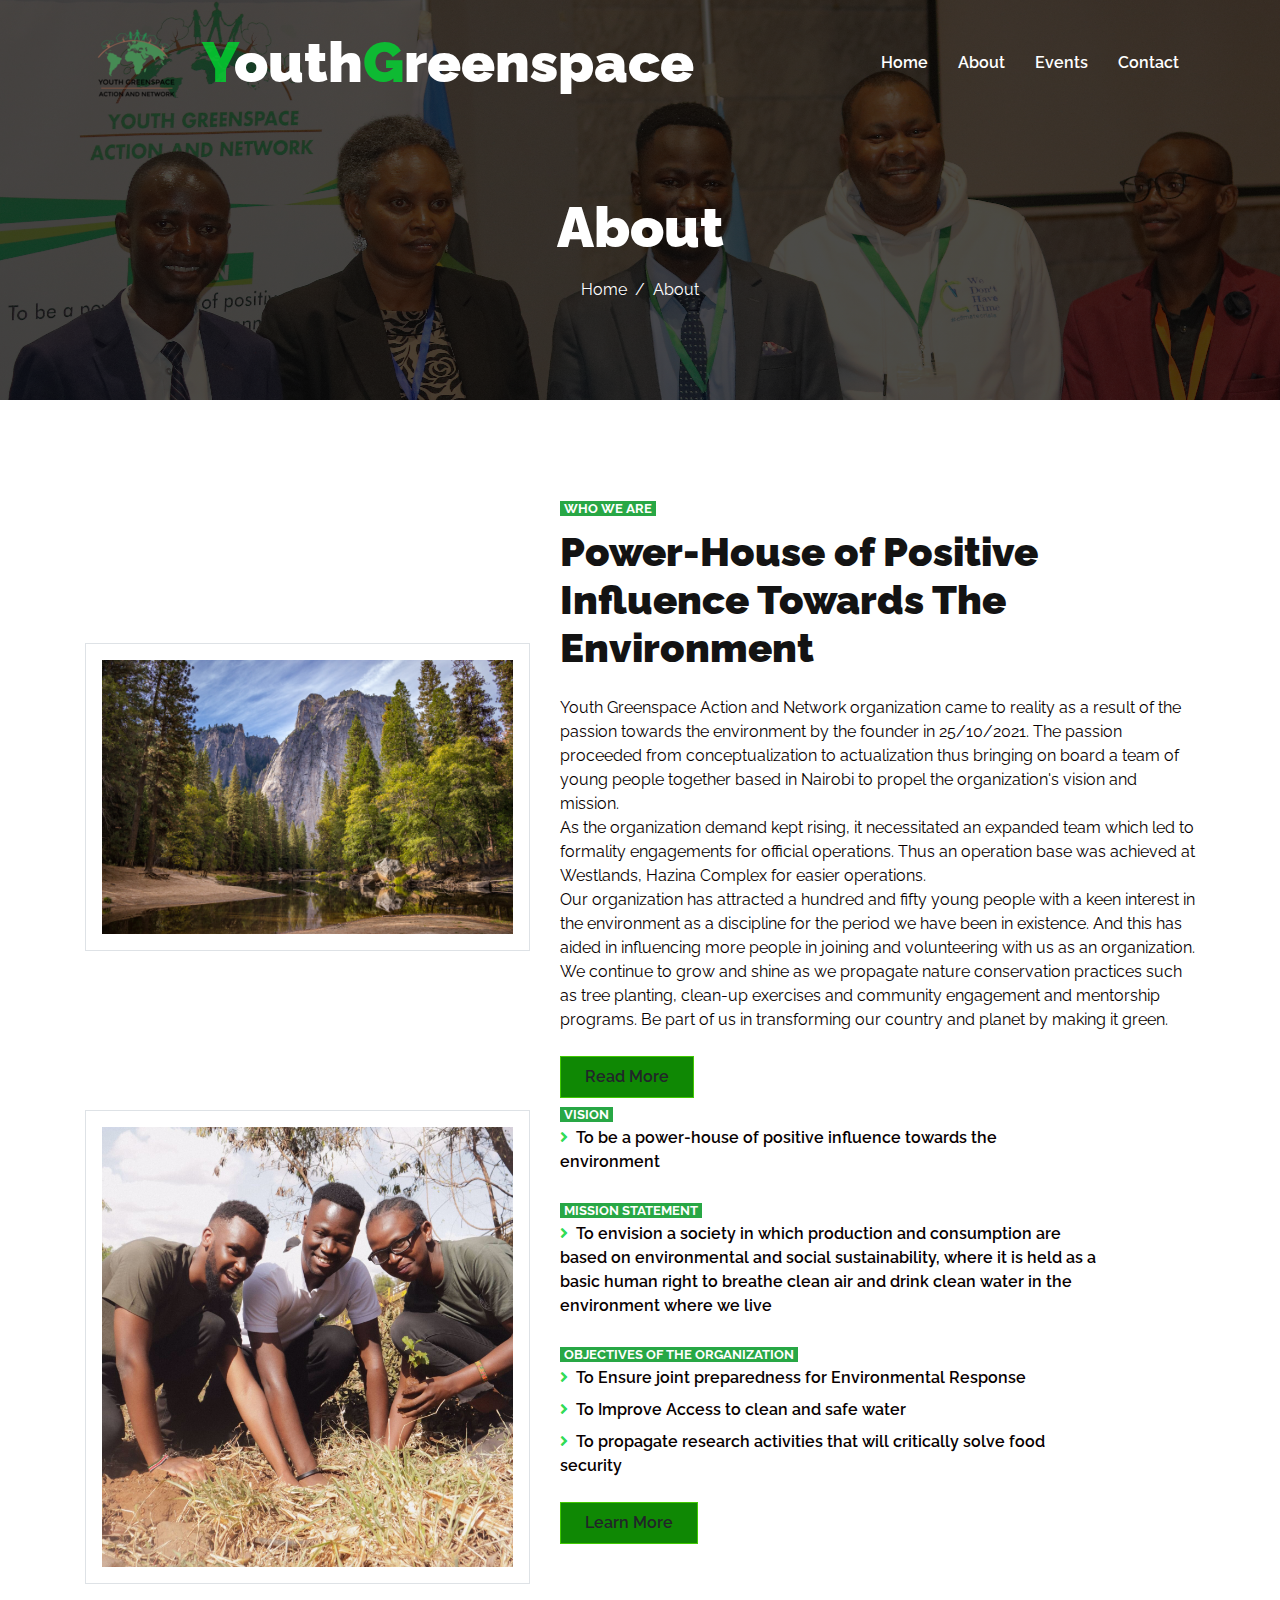
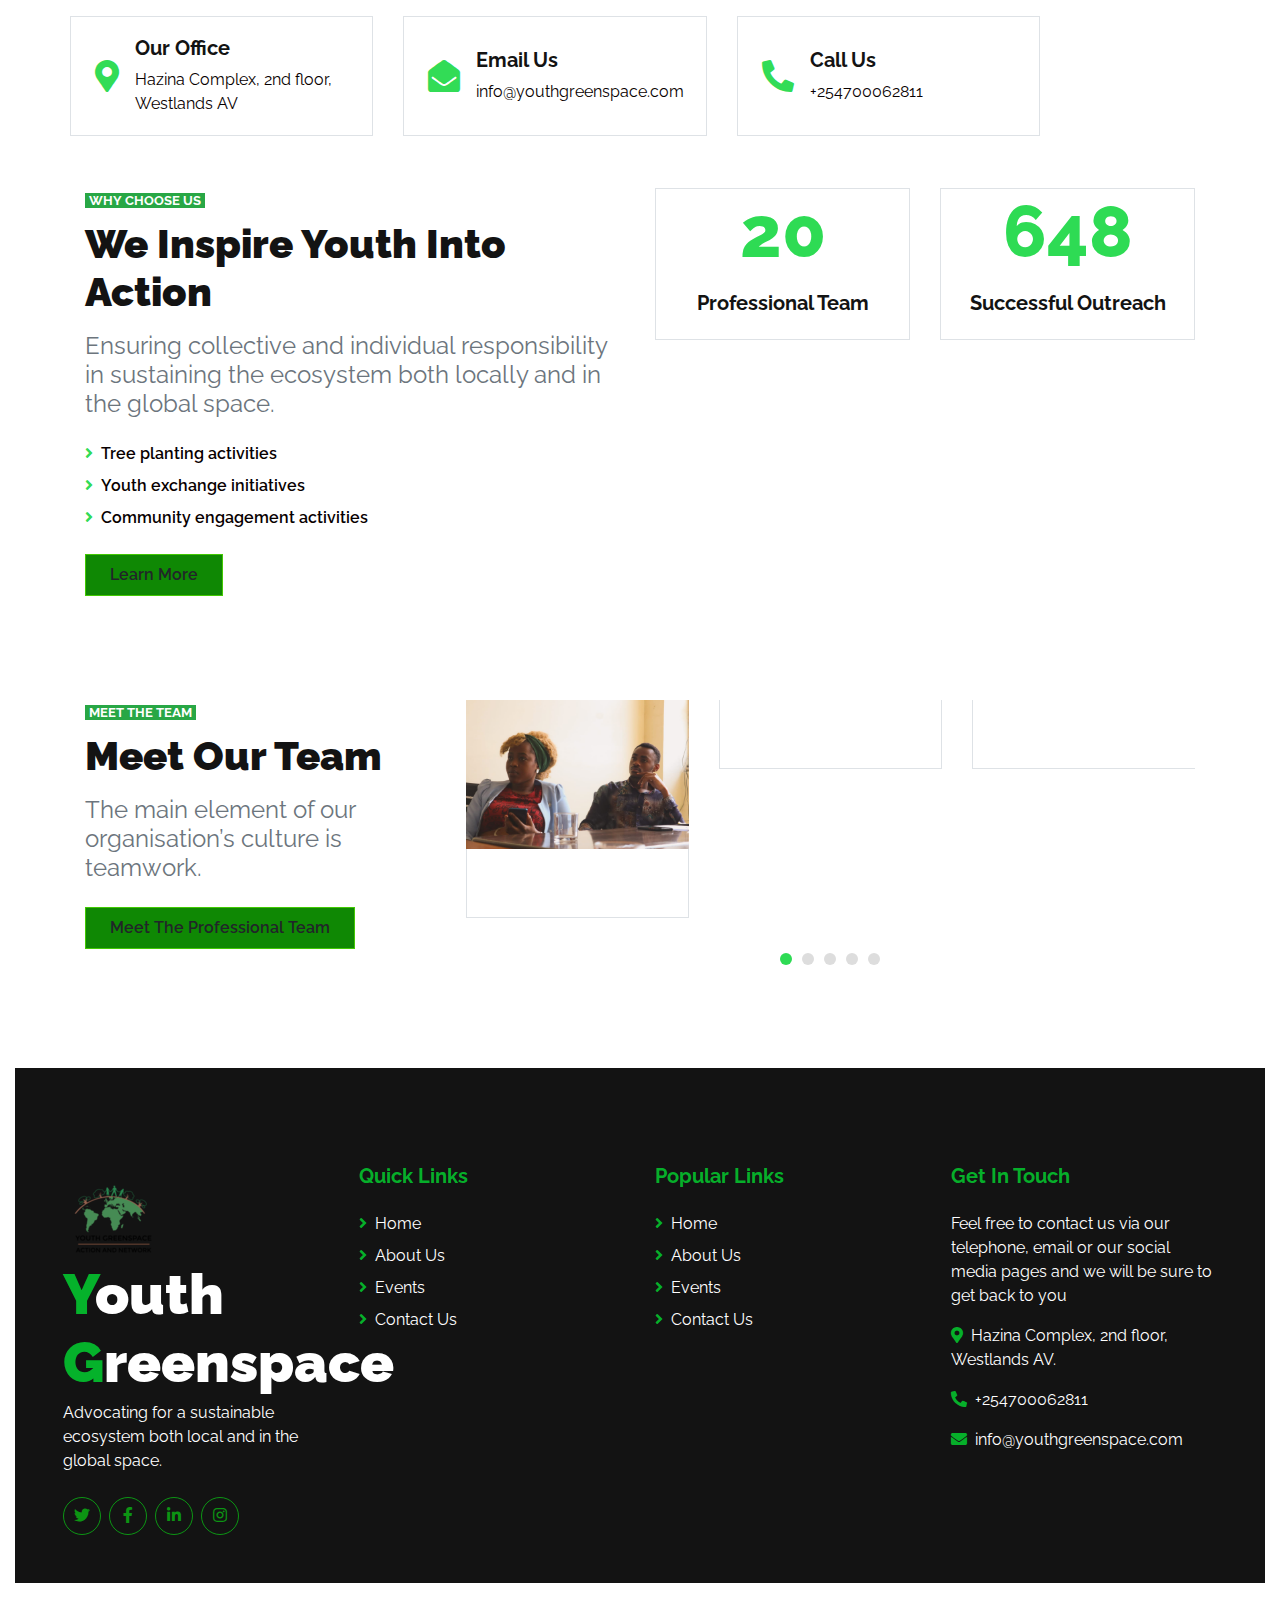
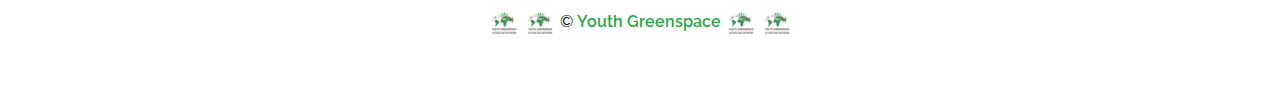
==== commit f2cb24a5: "review" ====
--- a/about.html
+++ b/about.html
@@ -9,7 +9,7 @@
     <meta content="Free HTML Templates" name="description">
 
     <!-- Favicon -->
-    <link href="img/favicon.ico" rel="icon">
+    <link href="img/favicon-1.png" rel="icon">
 
     <!-- Google Web Fonts -->
     <link rel="preconnect" href="https://fonts.gstatic.com">
@@ -85,13 +85,35 @@
                     <img class="img-thumbnail p-3" src="img/about.jpg" alt="">
                 </div>
                 <div class="col-lg-7 mt-5 mt-lg-0">
+                    <small class="bg-primary text-white text-uppercase font-weight-bold px-1">Who We Are</small>
                     <h1 class="mt-2 mb-4">Power-House of Positive Influence Towards The Environment</h1>
-                    <p class="mb-4">Youth Greenspace Action and Network organization came to reality as a result of the passion towards the environment by the founder in 25/10/2021.The passion proceeded from conceptualization to actualization thus bringing on board a team of young people together based in Nairobi to propel the organization's vision and mission. As the organization demand kept rising, it necessitated an expanded team which led to formality engagements for official operations. Thus an operation base was achieved at Westlands, Hazina Complex for easier operations.
-                        Our organization has attracted a hundred and fifty young people with a keen interest in the environment as a discipline for the period we have been in existence. And this has aided in influencing more people in joining and volunteering with us as an organization. We continue to grow and shine as we propagate nature conservation practices such as tree planting, clean-up exercises and community engagement and mentorship programs.
+                    <p class="mb-4">Youth Greenspace Action and Network organization came to reality as a result of the passion towards the environment by the founder in 25/10/2021. The passion proceeded from conceptualization to actualization thus bringing on board a team of young people together based in Nairobi to propel the organization's vision and mission. <br>As the organization demand kept rising, it necessitated an expanded team which led to formality engagements for official operations. Thus an operation base was achieved at Westlands, Hazina Complex for easier operations.
+                        <br>Our organization has attracted a hundred and fifty young people with a keen interest in the environment as a discipline for the period we have been in existence. And this has aided in influencing more people in joining and volunteering with us as an organization. <br>We continue to grow and shine as we propagate nature conservation practices such as tree planting, clean-up exercises and community engagement and mentorship programs.
                         Be part of us in transforming our country and planet by making it green.
                         </p>
                     <a href="" class="btn btn-primary py-md-2 px-md-4 font-weight-semi-bold">Read More</a>
                 </div>
+            </div>
+            <div class="row align-items-center pb-1">
+                <div class="col-lg-5">
+                    <img class="img-thumbnail p-3" src="img/about2.jpg" alt="">
+                </div>
+            <div class="col-lg-6 mb-5">
+                <small class="bg-primary text-white text-uppercase font-weight-bold px-1">VISION</small>
+                <div class="list-inline mb-4">
+                    <p class="font-weight-semi-bold mb-2"><i class="fa fa-angle-right text-primary mr-2"></i>To be a power-house of positive influence towards the environment</p>
+                </div>
+                <small class="bg-primary text-white text-uppercase font-weight-bold px-1">MISSION STATEMENT</small>
+                <div class="list-inline mb-4">
+                    <p class="font-weight-semi-bold mb-2"><i class="fa fa-angle-right text-primary mr-2"></i>To envision a society in which production and consumption are based on environmental and social sustainability, where it is held as a basic human right to breathe clean air and drink clean water in the environment where we live</p>
+                </div>
+                <small class="bg-primary text-white text-uppercase font-weight-bold px-1">OBJECTIVES OF THE ORGANIZATION</small>
+                <div class="list-inline mb-4">
+                    <p class="font-weight-semi-bold mb-2"><i class="fa fa-angle-right text-primary mr-2"></i>To Ensure joint preparedness for Environmental Response</p>
+                    <p class="font-weight-semi-bold mb-2"><i class="fa fa-angle-right text-primary mr-2"></i>To Improve Access to clean and safe water</p>
+                    <p class="font-weight-semi-bold mb-2"><i class="fa fa-angle-right text-primary mr-2"></i>To propagate research activities that will critically solve food security </p>
+                </div>
+                <a href="" class="btn btn-primary py-md-2 px-md-4 font-weight-semi-bold">Learn More</a>
             </div>
             <div class="row mt-4">
                 <div class="col-md-4">
@@ -99,7 +121,7 @@
                         <i class="fa fa-2x fa-map-marker-alt text-primary mr-3"></i>
                         <div class="d-flex flex-column">
                             <h5 class="font-weight-bold">Our Office</h5>
-                            <p class="m-0">Hazina Complex, 2nd floor, Westlands AV.</p>
+                            <p class="m-0">Hazina Complex, 2nd floor, Westlands AV</p>
                         </div>
                     </div>
                 </div>
@@ -108,7 +130,7 @@
                         <i class="fa fa-2x fa-envelope-open text-primary mr-3"></i>
                         <div class="d-flex flex-column">
                             <h5 class="font-weight-bold">Email Us</h5>
-                            <p class="m-0">info@youthgreenspacecom</p>
+                            <p class="m-0">info@youthgreenspace.com</p>
                         </div>
                     </div>
                 </div>
@@ -240,6 +262,22 @@
                                 <span></span>
                             </div>
                         </div>
+                        <div class="team-item">
+                            <div class="position-relative">
+                                <img class="img-fluid w-100" src="img/team-5.jpg" alt="">
+                                <div class="team-overlay position-absolute d-flex align-items-center justify-content-center m-3">
+                                    <div class="d-flex align-items-center justify-content-start">
+                                        <a class="btn btn-outline-secondary rounded-circle text-center mr-2 px-0" style="width: 38px; height: 38px;" href="#"><i class="fab fa-twitter"></i></a>
+                                        <a class="btn btn-outline-secondary rounded-circle text-center mr-2 px-0" style="width: 38px; height: 38px;" href="#"><i class="fab fa-facebook-f"></i></a>
+                                        <a class="btn btn-outline-secondary rounded-circle text-center px-0" style="width: 38px; height: 38px;" href="#"><i class="fab fa-linkedin-in"></i></a>
+                                    </div>
+                                </div>
+                            </div>
+                            <div class="border border-top-0 text-center" style="padding: 30px;">
+                                <h5 class="font-weight-bold"></h5>
+                                <span></span>
+                            </div>
+                        </div>
                     </div>
                 </div>
             </div>
@@ -254,7 +292,7 @@
             <div class="col-lg-3 col-md-6 mb-5">
                 <a href="index.html" class="navbar-brand">
                     <img class="mb-30" src="img/greenspace-logo.png">
-                    <h1 class="m-0 mt-n2 text-white display-4"><span class="text-primary">Y</span>outh<span class="text-primary">G</span>reenspace</h1>
+                    <h1 class="m-0 mt-n2 text-white display-4"><span class="text-primary">Y</span>outh<span class="text-primary"><br>G</span>reenspace</h1>
                 </a>
                 <p>Advocating for a sustainable ecosystem both local and in the global space.</p>
                 <div class="d-flex justify-content-start mt-4">
